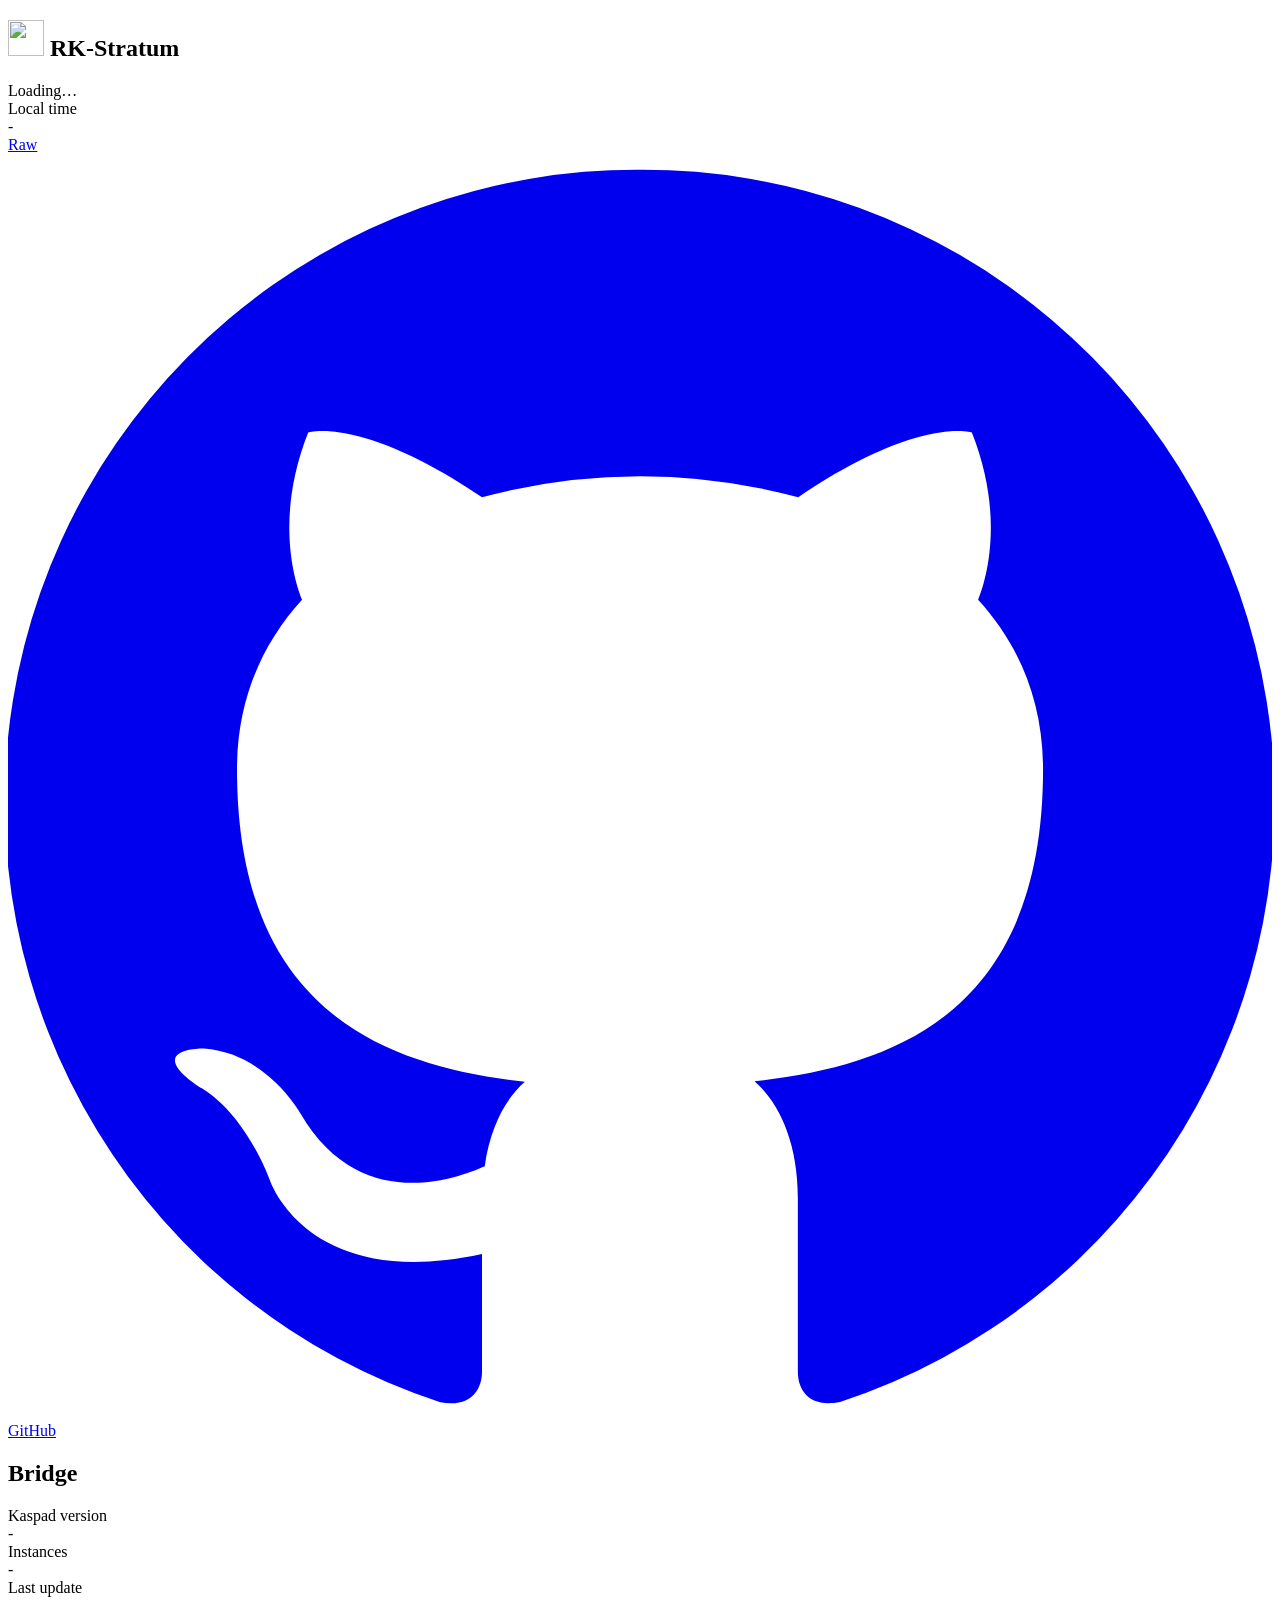
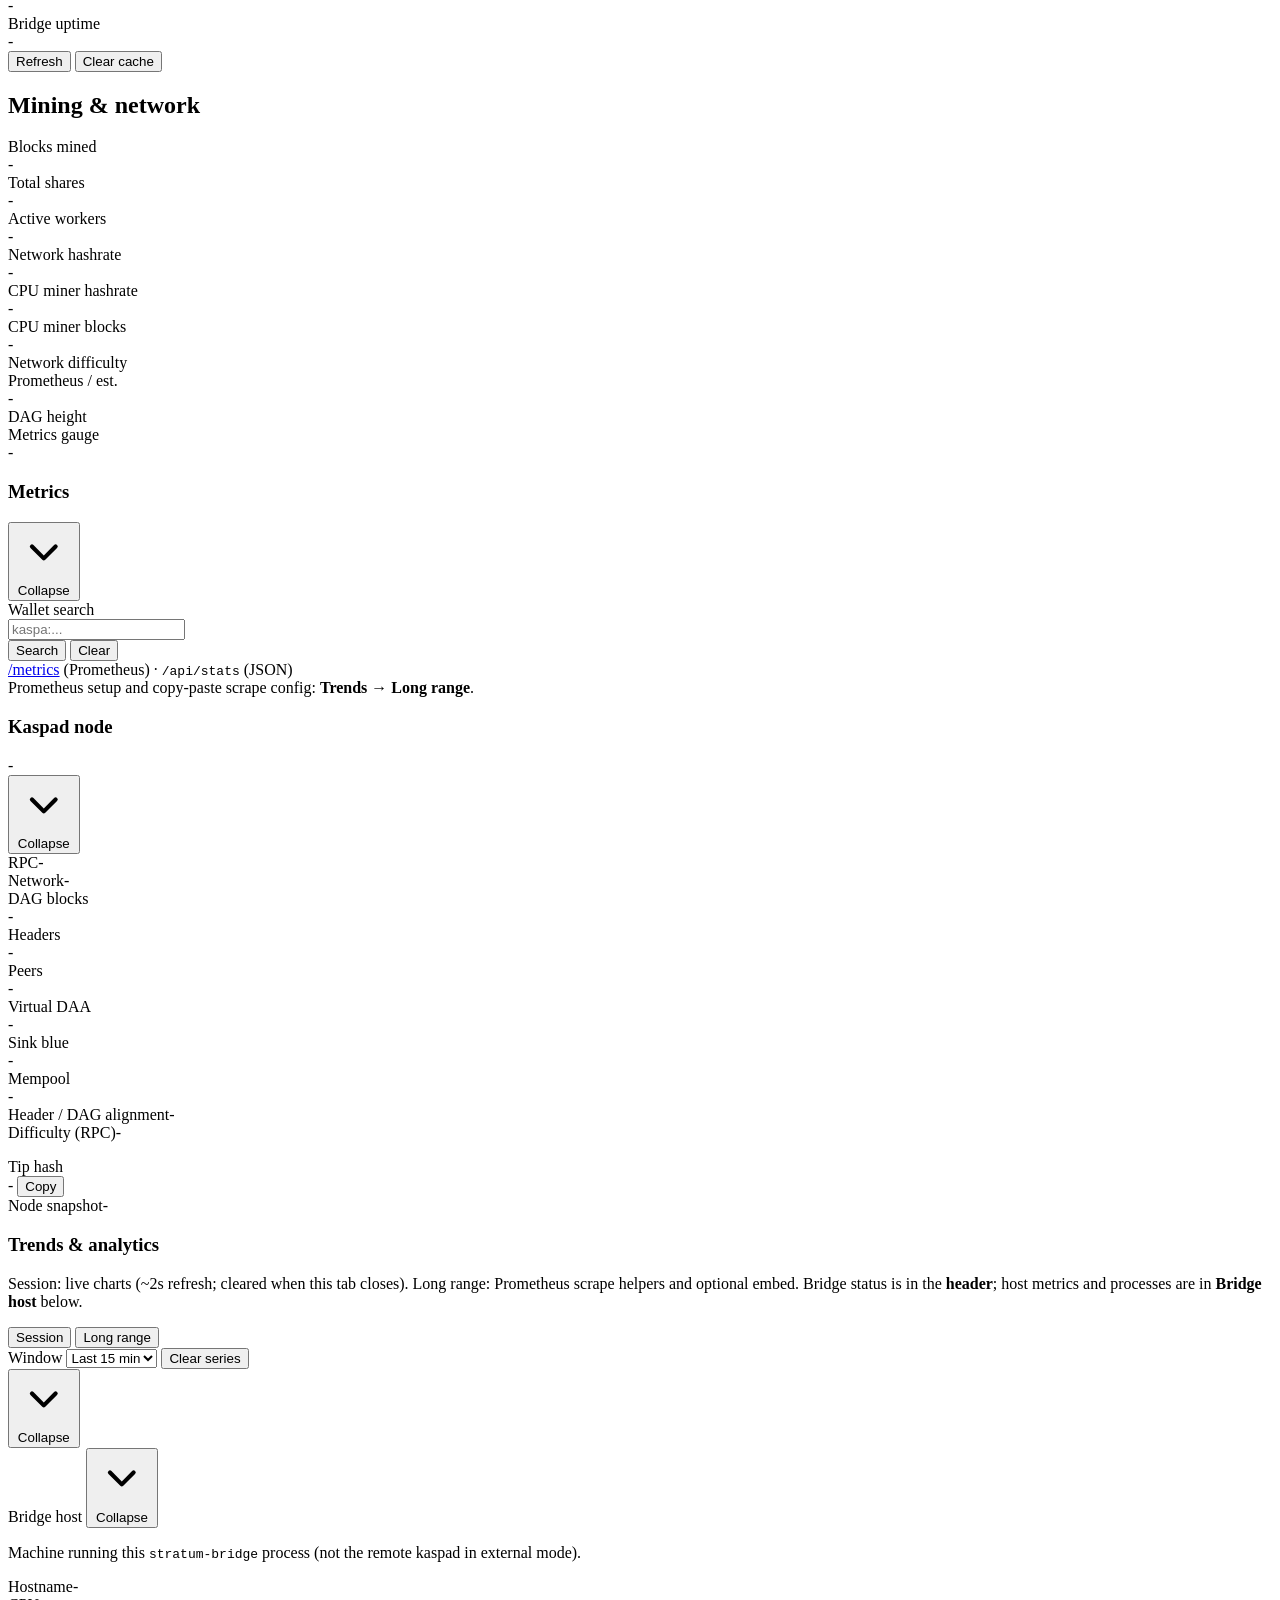
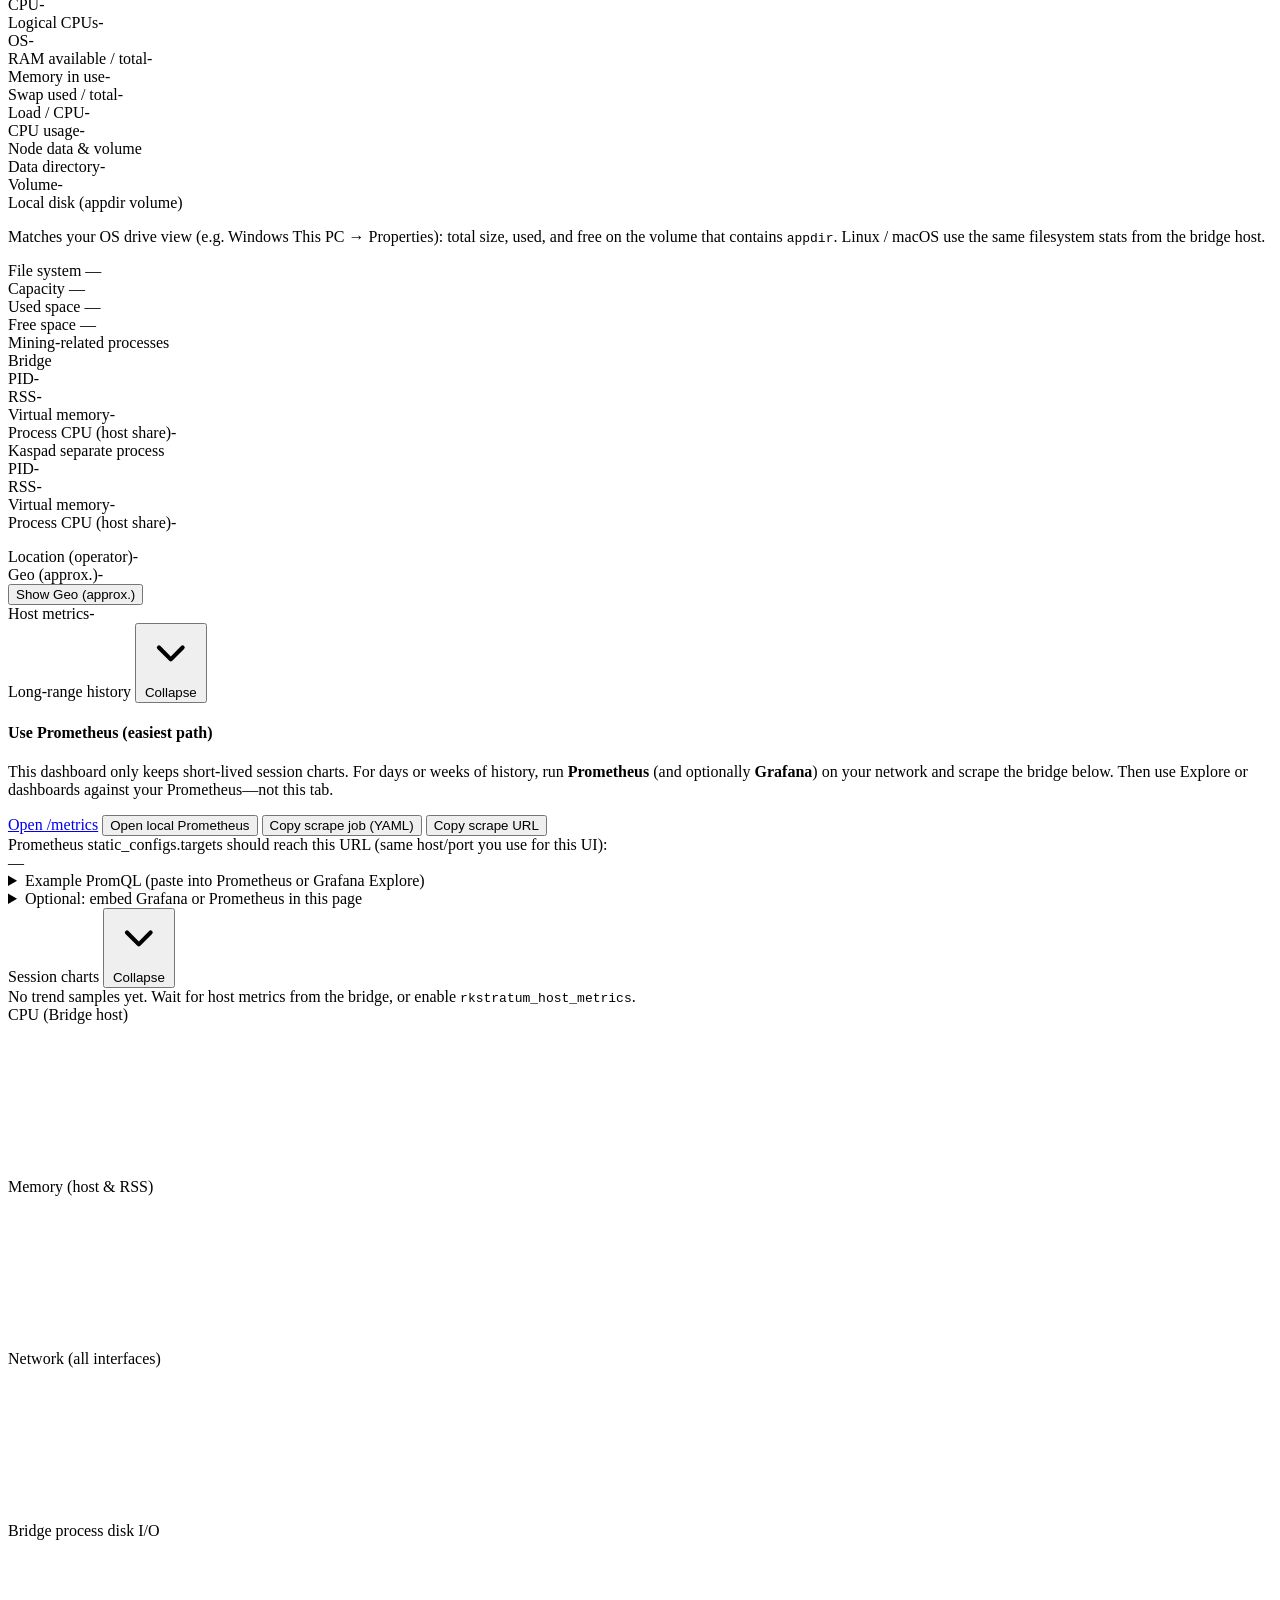
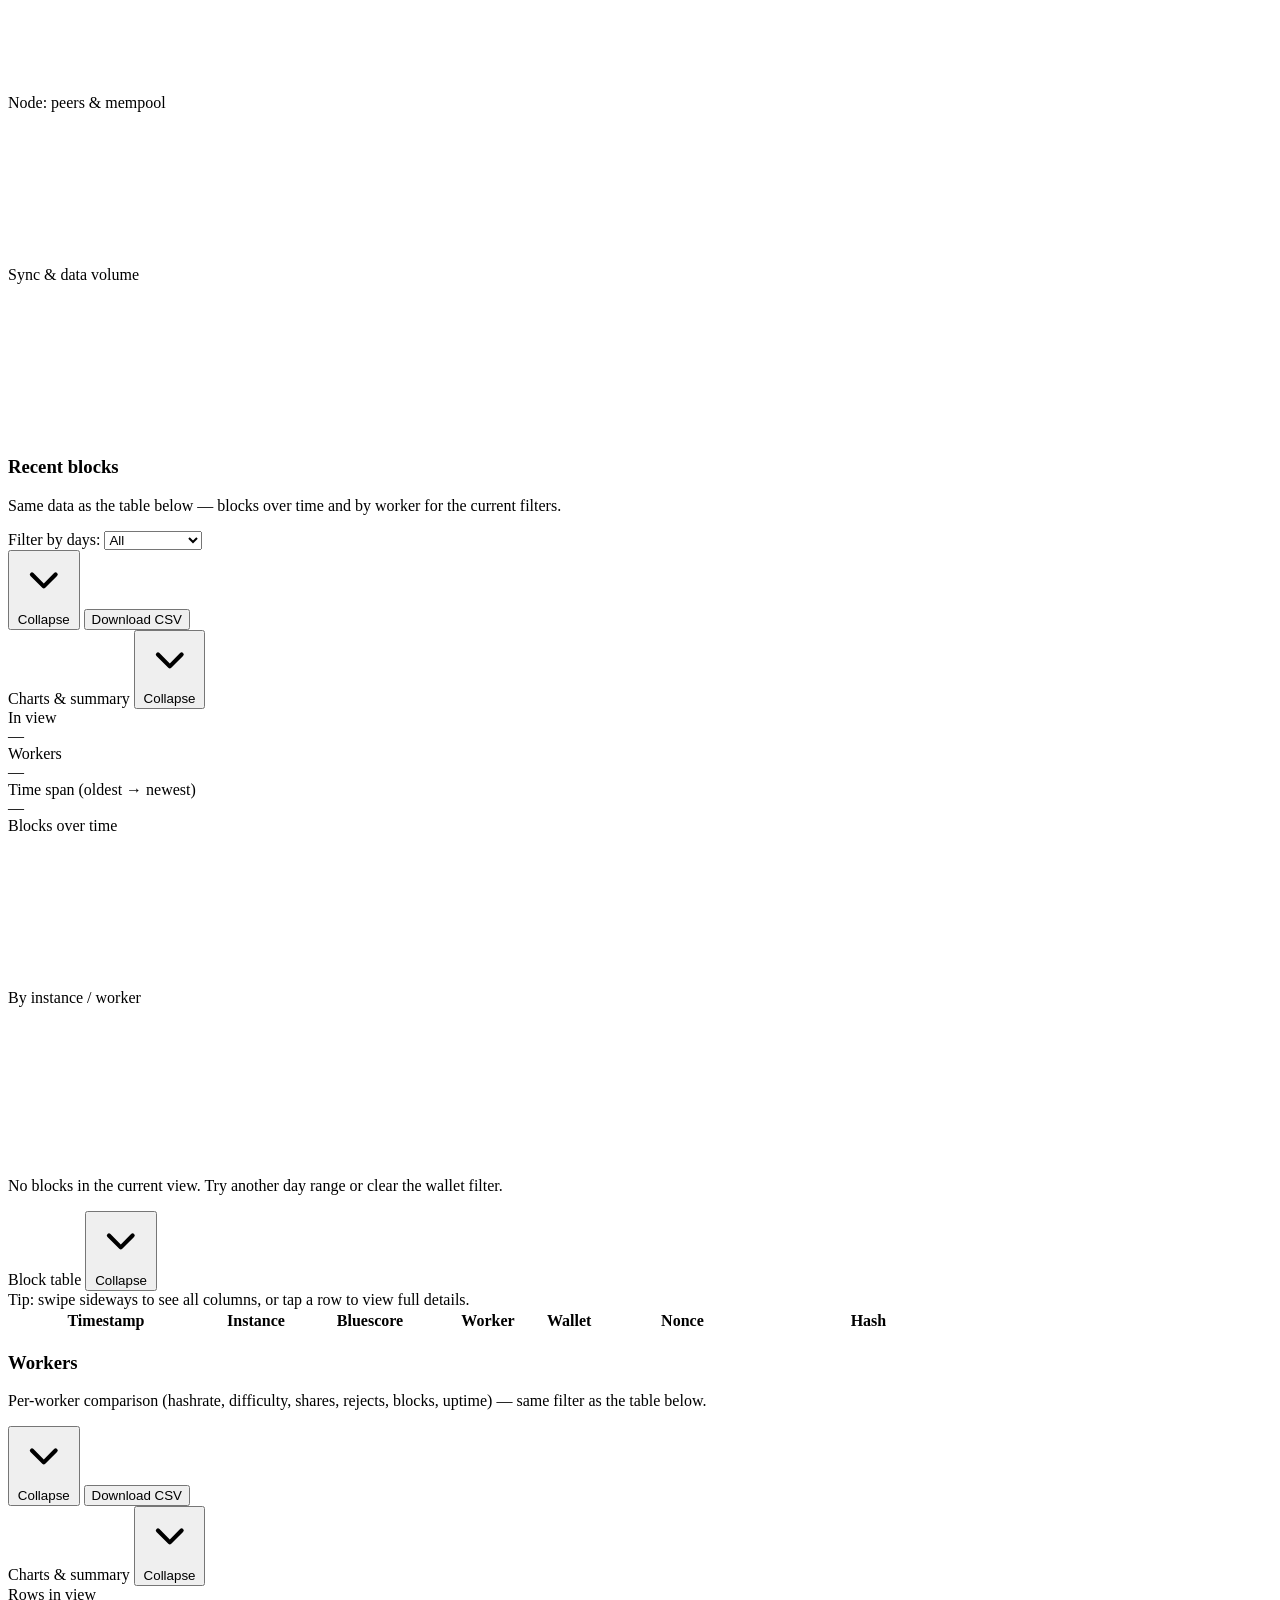
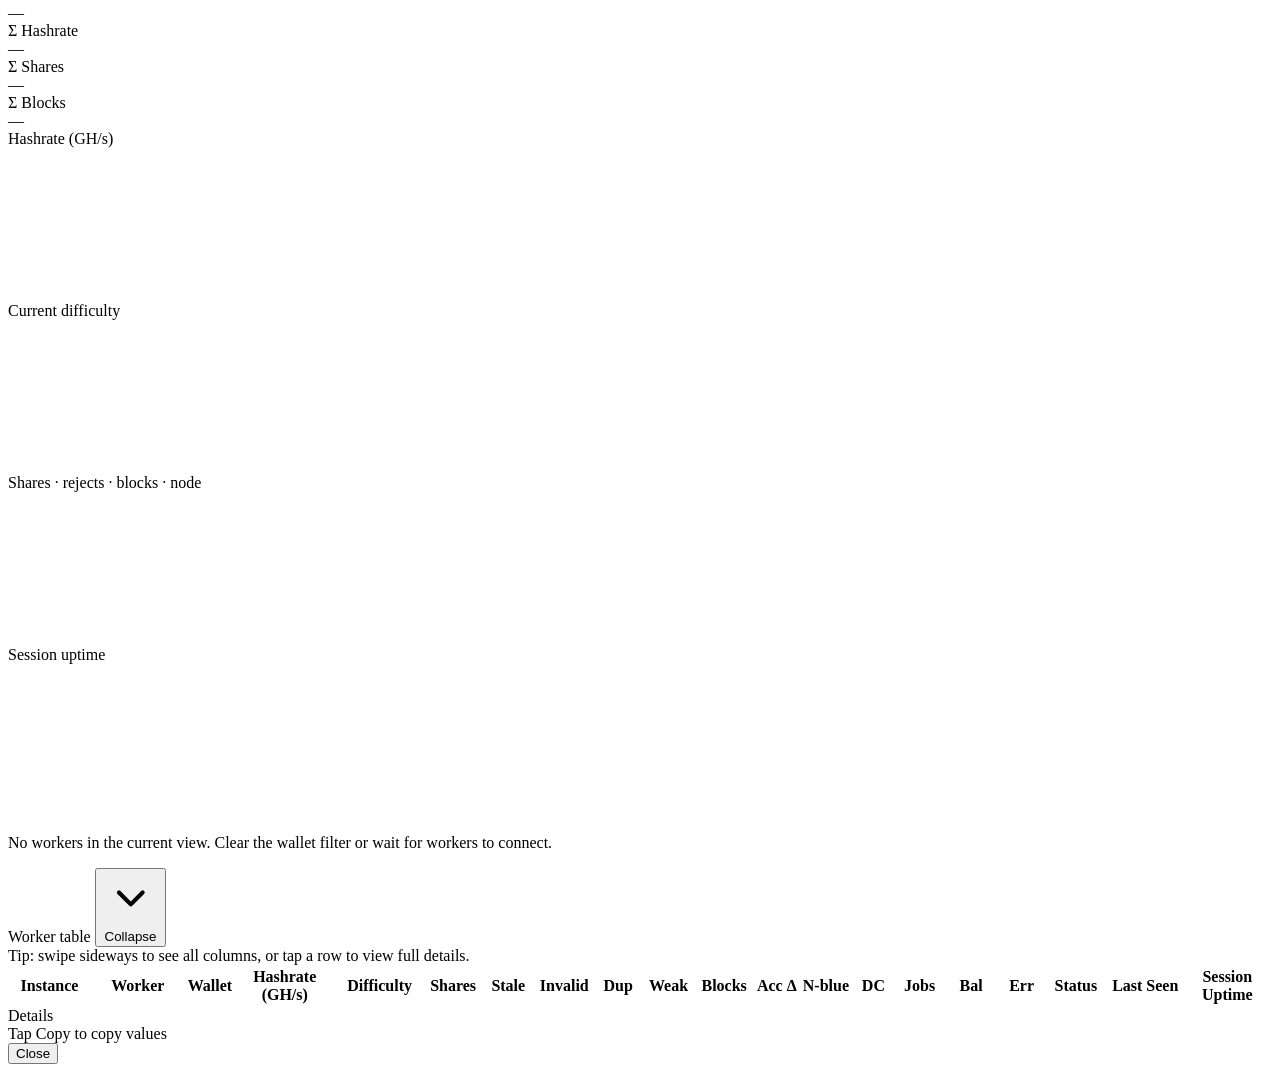
==== bridge/static/index.html @ 9a65adfe "bridge: UI dashboard and host metrics" ====
<!doctype html>
<html lang="en">
<head>
  <meta charset="utf-8" />
  <meta name="viewport" content="width=device-width, initial-scale=1" />
  <title>RK-Stratum</title>
  <script src="https://cdn.tailwindcss.com"></script>
  <link rel="preconnect" href="https://fonts.googleapis.com">
  <link rel="preconnect" href="https://fonts.gstatic.com" crossorigin>
  <link href="https://fonts.googleapis.com/css2?family=Inter:wght@400;500;600;700&display=swap" rel="stylesheet">
  <link rel="stylesheet" href="static/css/site.css">
</head>
<body>
  <nav class="rk-main-nav border-b border-card relative rounded-b-2xl shadow-lg shadow-black/25">
    <div class="container mx-auto px-4 sm:px-5 py-4 sm:py-5 max-w-[1680px]">
      <div class="rk-nav-top flex flex-col gap-4 lg:flex-row lg:items-center lg:justify-between">
        <div class="rk-nav-brand flex items-center gap-3 min-w-0">
          <span class="rk-nav-brand-mark" aria-hidden="true"></span>
          <h1 class="text-xl sm:text-2xl font-bold kaspa-primary flex items-center gap-3 tracking-tight min-w-0">
            <img src="static/assets/kaspa.svg" alt="" class="rk-logo h-8 w-auto sm:h-9 shrink-0" width="36" height="36" aria-hidden="true" />
            <span class="truncate rk-nav-brand-text">RK-Stratum</span>
          </h1>
        </div>
        <div class="rk-nav-top-meta flex flex-wrap items-center gap-2 sm:gap-3">
          <div class="rk-nav-status-pill flex items-center gap-2 sm:gap-2.5 px-3 py-2 rounded-xl border border-white/[0.08] bg-black/20">
            <div class="loader" id="status-loader"></div>
            <span id="status-text" class="status-dot status-dot--loading shrink-0" title="Loading"></span>
            <span id="statusLabel" class="text-xs sm:text-sm font-medium text-slate-300 tabular-nums">Loading…</span>
          </div>
          <div class="rk-nav-clock px-3 py-2 sm:px-4 sm:py-2.5 rounded-xl border border-[rgba(112,199,186,0.2)] bg-gradient-to-br from-slate-900/80 to-slate-950/90 shadow-inner">
            <div class="text-[10px] sm:text-[11px] font-medium uppercase tracking-wider text-[rgba(112,199,186,0.75)]">Local time</div>
            <div id="serverTime" class="text-white font-semibold tabular-nums text-[11px] sm:text-sm leading-snug mt-0.5">-</div>
          </div>
          <div class="flex items-center gap-2 w-full sm:w-auto sm:ml-auto lg:ml-0">
            <a class="rk-nav-cta rk-nav-cta--ghost" href="raw.html">Raw</a>
            <a class="rk-nav-cta rk-nav-cta--primary"
               href="https://github.com/kaspanet" target="_blank" rel="noopener noreferrer">
              <span aria-hidden="true">
                <svg viewBox="0 0 24 24" class="h-4 w-4 shrink-0" fill="currentColor"><path d="M12 .297a12 12 0 0 0-3.793 23.405c.6.111.793-.261.793-.58v-2.234c-3.338.726-4.033-1.416-4.033-1.416-.546-1.387-1.333-1.757-1.333-1.757-1.089-.745.083-.73.083-.73 1.205.084 1.84 1.237 1.84 1.237 1.07 1.835 2.809 1.305 3.495.998.108-.776.418-1.305.762-1.604-2.665-.3-5.466-1.334-5.466-5.932 0-1.31.468-2.381 1.235-3.221-.123-.303-.535-1.523.117-3.176 0 0 1.008-.322 3.301 1.23a11.52 11.52 0 0 1 6.003 0c2.29-1.552 3.297-1.23 3.297-1.23.654 1.653.242 2.873.119 3.176.77.84 1.233 1.911 1.233 3.221 0 4.61-2.807 5.628-5.479 5.922.43.372.823 1.102.823 2.222v3.293c0 .322.192.694.801.576A12 12 0 0 0 12 .297z"/></svg>
              </span>
              GitHub
            </a>
          </div>
        </div>
      </div>

      <section class="rk-nav-section mt-5" aria-labelledby="rk-nav-bridge-heading">
        <h2 id="rk-nav-bridge-heading" class="rk-nav-section__label">Bridge</h2>
        <div class="mt-2 flex flex-col gap-3 lg:flex-row lg:items-stretch lg:justify-between lg:gap-4">
        <div class="rk-header-bridge-grid flex-1 min-w-0" aria-label="Bridge status">
          <div class="bg-surface-2 px-3 py-2.5 border border-card min-w-0 rk-stat-card">
            <div class="rk-stat-card-head">
              <div class="text-gray-400 text-[11px] uppercase tracking-wide">Kaspad version</div>
            </div>
            <div id="kaspadVersion" class="text-base font-semibold tabular-nums leading-tight truncate kaspa-primary">-</div>
          </div>
          <div class="bg-surface-2 px-3 py-2.5 border border-card min-w-0 rk-stat-card rk-stat-card--accent">
            <div class="rk-stat-card-head">
              <div class="text-gray-400 text-[11px] uppercase tracking-wide">Instances</div>
            </div>
            <div id="instances" class="text-base font-semibold tabular-nums leading-tight truncate">-</div>
          </div>
          <div class="bg-surface-2 px-3 py-2.5 border border-card min-w-0 rk-stat-card">
            <div class="rk-stat-card-head">
              <div class="text-gray-400 text-[11px] uppercase tracking-wide">Last update</div>
            </div>
            <div id="lastUpdated" class="text-sm font-semibold leading-tight text-gray-100 line-clamp-2 sm:line-clamp-1 sm:truncate">-</div>
          </div>
          <div class="bg-surface-2 px-3 py-2.5 border border-card min-w-0 rk-stat-card rk-stat-card--accent">
            <div class="rk-stat-card-head">
              <div class="text-gray-400 text-[11px] uppercase tracking-wide">Bridge uptime</div>
            </div>
            <div id="bridgeUptime" class="text-base font-semibold tabular-nums leading-tight truncate">-</div>
          </div>
        </div>
        <div class="rk-header-actions flex flex-wrap items-stretch gap-2 shrink-0 lg:flex-col lg:justify-center lg:min-w-[10rem]">
          <button type="button" id="refreshBtn" class="rk-btn-header rk-btn-header--primary w-full sm:w-auto lg:w-full">Refresh</button>
          <button type="button" id="clearCacheBtn" class="rk-btn-header rk-btn-header--ghost w-full sm:w-auto lg:w-full">Clear cache</button>
        </div>
        </div>
      </section>

      <section class="rk-nav-section mt-6" aria-labelledby="rk-nav-mining-heading">
        <h2 id="rk-nav-mining-heading" class="rk-nav-section__label">Mining &amp; network</h2>
        <div class="rk-stats-grid mt-2">
      <div class="bg-surface-2 px-3 py-2.5 border border-card min-w-0 rk-stat-card">
        <div class="rk-stat-card-head">
          <div class="text-gray-400 text-[11px] uppercase tracking-wide">Blocks mined</div>
        </div>
        <div id="totalBlocks" class="text-base font-semibold tabular-nums leading-tight truncate kaspa-primary">-</div>
        <div id="blockTotalsSub" class="text-[10px] text-gray-500 tabular-nums leading-tight mt-0.5 truncate" title="Prometheus totals (same instance filter as /metrics)"></div>
      </div>
      <div class="bg-surface-2 px-3 py-2.5 border border-card min-w-0 rk-stat-card rk-stat-card--accent">
        <div class="rk-stat-card-head">
          <div class="text-gray-400 text-[11px] uppercase tracking-wide">Total shares</div>
        </div>
        <div id="totalShares" class="text-base font-semibold tabular-nums leading-tight truncate">-</div>
      </div>
      <div class="bg-surface-2 px-3 py-2.5 border border-card min-w-0 rk-stat-card rk-stat-card--accent">
        <div class="rk-stat-card-head">
          <div class="text-gray-400 text-[11px] uppercase tracking-wide">Active workers</div>
        </div>
        <div class="flex items-baseline gap-2 min-w-0">
          <div id="activeWorkers" class="text-base font-semibold tabular-nums leading-tight truncate">-</div>
          <div id="totalWorkerHashrate" class="text-xs text-gray-400 tabular-nums truncate"></div>
        </div>
      </div>
      <div class="bg-surface-2 px-3 py-2.5 border border-card min-w-0 rk-stat-card">
        <div class="rk-stat-card-head">
          <div class="text-gray-400 text-[11px] uppercase tracking-wide">Network hashrate</div>
        </div>
        <div id="networkHashrate" class="text-base font-semibold tabular-nums leading-tight truncate">-</div>
      </div>
      <div class="bg-surface-2 px-3 py-2.5 border border-card min-w-0 rk-stat-card">
        <div class="rk-stat-card-head">
          <div class="text-gray-400 text-[11px] uppercase tracking-wide leading-snug">CPU miner hashrate</div>
        </div>
        <div id="internalCpuHashrate" class="text-base font-semibold tabular-nums leading-tight truncate">-</div>
      </div>
      <div class="bg-surface-2 px-3 py-2.5 border border-card min-w-0 rk-stat-card">
        <div class="rk-stat-card-head">
          <div class="text-gray-400 text-[11px] uppercase tracking-wide leading-snug">CPU miner blocks</div>
        </div>
        <div id="internalCpuBlocks" class="text-base font-semibold tabular-nums leading-tight truncate">-</div>
      </div>
      <div class="bg-surface-2 px-3 py-2.5 border border-card min-w-0 rk-stat-card">
        <div class="rk-stat-card-head">
          <div class="text-gray-400 text-[11px] uppercase tracking-wide leading-snug">Network difficulty</div>
          <div class="text-[10px] text-gray-500 leading-tight">Prometheus / est.</div>
        </div>
        <div id="networkDifficulty" class="text-sm font-semibold tabular-nums leading-tight truncate">-</div>
      </div>
      <div class="bg-surface-2 px-3 py-2.5 border border-card min-w-0 rk-stat-card">
        <div class="rk-stat-card-head">
          <div class="text-gray-400 text-[11px] uppercase tracking-wide">DAG height</div>
          <div class="text-[10px] text-gray-500 leading-tight">Metrics gauge</div>
        </div>
        <div id="networkBlockCount" class="text-base font-semibold tabular-nums leading-tight truncate">-</div>
      </div>
        </div>
      </section>
    </div>
  </nav>

  <div class="container mx-auto px-4 py-8 max-w-[1680px]">
    <div class="grid grid-cols-1 xl:grid-cols-12 gap-6 xl:gap-6 items-start mb-8">
      <!-- Left rail: wallet / endpoints (bridge status is in the main header) -->
      <div class="xl:col-span-3 space-y-6 xl:pr-2 xl:border-r border-transparent xl:border-card/50">
        <div class="bg-surface-1 rounded-xl p-5 sm:p-6 border border-card rk-panel-elevated">
        <div class="flex items-center justify-between gap-4 mb-4">
          <h3 class="text-lg font-semibold kaspa-primary rk-panel-title">Metrics</h3>
          <button type="button" class="bg-surface-2 border border-card px-3 py-1.5 rounded-lg text-xs font-medium text-white hover:border-kaspa-primary flex items-center gap-2" data-collapsible-toggle="metrics" aria-expanded="true">
            <svg class="h-4 w-4 transition-transform" data-collapsible-icon="metrics" viewBox="0 0 20 20" fill="currentColor"><path fill-rule="evenodd" d="M5.23 7.21a.75.75 0 0 1 1.06.02L10 10.94l3.71-3.71a.75.75 0 1 1 1.06 1.06l-4.24 4.24a.75.75 0 0 1-1.06 0L5.21 8.29a.75.75 0 0 1 .02-1.08z" clip-rule="evenodd"/></svg>
            <span data-collapsible-label="metrics">Collapse</span>
          </button>
        </div>

        <div class="pt-2">
          <label class="text-gray-400 text-sm">Wallet search</label>
          <div class="mt-1 flex flex-col gap-2 sm:flex-row sm:items-center sm:flex-wrap">
            <input id="walletSearchInput" type="text" placeholder="kaspa:..." autocomplete="off"
              class="w-full min-w-0 px-4 py-2 bg-surface-2 border border-card rounded-lg text-white placeholder-gray-400 focus:outline-none focus:border-kaspa-primary" />
            <div class="flex gap-2 shrink-0">
            <button id="walletSearchBtn" type="button" class="bg-kaspa-primary hover-bg-kaspa-primary px-4 py-2 rounded-lg text-sm font-medium text-white">Search</button>
            <button id="walletClearBtn" type="button" class="bg-surface-2 border border-card px-4 py-2 rounded-lg text-sm font-medium text-white hover:border-kaspa-primary">Clear</button>
            </div>
          </div>
          <input id="walletFilter" type="hidden" />
          <div id="walletSummary" class="mt-3 hidden bg-surface-2 border border-card rounded-lg px-4 py-3"></div>
        </div>

        <div class="text-sm text-gray-400 space-y-1.5" data-collapsible-body="metrics">
          <div><a class="kaspa-primary hover:underline" href="metrics" target="_blank" rel="noopener noreferrer">/metrics</a> (Prometheus) · <code class="text-gray-300">/api/stats</code> (JSON)</div>
          <div class="text-xs text-gray-500">Prometheus setup and copy-paste scrape config: <strong class="text-gray-400 font-medium">Trends</strong> → <strong class="text-gray-400 font-medium">Long range</strong>.</div>
        </div>
      </div>
      </div>

      <!-- Center: kaspad node (full width of former blocks column merged in) -->
      <div class="xl:col-span-9 space-y-6 xl:px-1">
        <div class="bg-surface-1 rounded-xl p-5 sm:p-6 border border-card rk-panel-elevated h-full min-h-0">
          <div class="flex flex-wrap items-start justify-between gap-3 mb-4">
            <div class="flex flex-wrap items-center gap-2 sm:gap-3 min-w-0">
              <h3 class="text-lg font-semibold kaspa-primary rk-panel-title">Kaspad node</h3>
              <span id="nodeSyncPill" class="rk-pill rk-pill--unknown shrink-0"><span id="nodeSync">-</span></span>
            </div>
            <button type="button" class="bg-surface-2 border border-card px-3 py-1.5 rounded-lg text-xs font-medium text-white hover:border-kaspa-primary flex items-center gap-2 shrink-0" data-collapsible-toggle="node" aria-expanded="true">
              <svg class="h-4 w-4 transition-transform" data-collapsible-icon="node" viewBox="0 0 20 20" fill="currentColor"><path fill-rule="evenodd" d="M5.23 7.21a.75.75 0 0 1 1.06.02L10 10.94l3.71-3.71a.75.75 0 1 1 1.06 1.06l-4.24 4.24a.75.75 0 0 1-1.06 0L5.21 8.29a.75.75 0 0 1 .02-1.08z" clip-rule="evenodd"/></svg>
              <span data-collapsible-label="node">Collapse</span>
            </button>
          </div>
          <div id="nodePanelError" class="hidden mb-3 text-sm text-amber-400 border border-amber-500/40 rounded-lg px-3 py-2"></div>
          <div data-collapsible-body="node">
            <div class="space-y-3 text-sm">
              <div class="flex justify-between gap-2 items-center py-1.5 border-b border-card/50"><span class="text-gray-400 shrink-0 text-xs uppercase tracking-wide">RPC</span><span id="nodeConnection" class="text-right min-w-0 font-medium">-</span></div>
              <div class="flex justify-between gap-2 items-center py-1.5 border-b border-card/50"><span class="text-gray-400 shrink-0 text-xs uppercase tracking-wide">Network</span><span id="nodeNetwork" class="text-right min-w-0 break-all font-medium">-</span></div>
              <div class="grid grid-cols-2 gap-2">
                <div class="rk-node-tile"><div class="rk-node-tile__label">DAG blocks</div><div id="nodeDagBlocks" class="rk-node-tile__value">-</div></div>
                <div class="rk-node-tile"><div class="rk-node-tile__label">Headers</div><div id="nodeHeaders" class="rk-node-tile__value">-</div></div>
                <div class="rk-node-tile"><div class="rk-node-tile__label">Peers</div><div id="nodePeers" class="rk-node-tile__value">-</div></div>
                <div class="rk-node-tile"><div class="rk-node-tile__label">Virtual DAA</div><div id="nodeDaa" class="rk-node-tile__value">-</div></div>
                <div class="rk-node-tile"><div class="rk-node-tile__label">Sink blue</div><div id="nodeSinkBlue" class="rk-node-tile__value">-</div></div>
                <div
                  class="rk-node-tile cursor-help"
                  title="From kaspad (GetInfo): number of transactions currently in this node’s mempool. It moves up and down with network and wallet traffic. Mining blocks through the bridge does not bulk-fill the mempool."
                >
                  <div class="rk-node-tile__label">Mempool</div>
                  <div id="nodeMempool" class="rk-node-tile__value">-</div>
                </div>
              </div>
              <div class="space-y-1 pt-1">
                <div class="flex justify-between text-[11px] text-gray-500"><span>Header / DAG alignment</span><span id="nodeSyncHealthPct">-</span></div>
                <div class="rk-progress-track" aria-hidden="true"><div id="nodeSyncHealthBar" class="rk-progress-fill rk-progress-fill--sync" style="width:0%"></div></div>
              </div>
              <div class="flex justify-between gap-2 items-baseline pt-1"><span class="text-gray-400 shrink-0 text-xs uppercase tracking-wide">Difficulty (RPC)</span><span id="nodeDifficultyRpc" class="text-right tabular-nums font-semibold kaspa-primary">-</span></div>
              <p id="nodeDifficultyHint" class="text-xs text-gray-500 leading-relaxed hidden -mt-0.5 max-w-prose"></p>
              <div class="space-y-1.5 pt-1 border-t border-card/40">
                <div class="text-gray-400 text-xs uppercase tracking-wide">Tip hash</div>
                <div class="flex flex-col gap-2 sm:flex-row sm:items-start sm:gap-3 min-w-0">
                  <span id="nodeTip" class="font-mono text-xs text-gray-200 min-w-0 w-full break-all [overflow-wrap:anywhere] leading-relaxed">-</span>
                  <button type="button" id="nodeTipCopy" class="hidden bg-surface-2 border border-card px-2 py-0.5 rounded text-xs hover:border-kaspa-primary shrink-0 self-start sm:mt-0.5" title="Copy tip hash">Copy</button>
                </div>
              </div>
              <div class="flex justify-between gap-2 text-xs"><span class="text-gray-500">Node snapshot</span><span id="nodePollAge" class="text-right text-gray-500">-</span></div>
            </div>
          </div>
        </div>
      </div>
    </div>

    <div class="bg-surface-2 rounded-xl p-4 sm:p-6 border border-card mb-8 xl:col-span-12 rk-panel-chart rk-trends-panel">
      <div class="flex flex-col lg:flex-row lg:items-start lg:justify-between gap-4 mb-4">
        <div>
          <h3 class="text-lg font-semibold kaspa-primary rk-panel-title">Trends &amp; analytics</h3>
          <p id="trendsIntroText" class="text-xs text-gray-500 mt-1 max-w-3xl leading-relaxed">
            Session: live charts (~2s refresh; cleared when this tab closes). Long range: Prometheus scrape helpers and optional embed. Bridge status is in the <strong class="text-gray-400 font-medium">header</strong>; host metrics and processes are in <strong class="text-gray-400 font-medium">Bridge host</strong> below.
          </p>
        </div>
        <div class="flex flex-wrap items-center gap-2 shrink-0">
          <div class="flex rounded-lg border border-card overflow-hidden bg-surface-1 p-0.5" role="group" aria-label="Trends data source">
            <button type="button" id="trendsViewSessionBtn" class="rk-trends-view-btn rk-trends-view-btn--active px-2.5 py-1.5 text-xs font-medium rounded-md" aria-pressed="true">Session</button>
            <button type="button" id="trendsViewLongRangeBtn" class="rk-trends-view-btn px-2.5 py-1.5 text-xs font-medium rounded-md" aria-pressed="false">Long range</button>
          </div>
          <div id="trendsSessionControls" class="flex flex-wrap items-center gap-2">
            <label class="text-xs text-gray-400 whitespace-nowrap" for="trendsWindowSelect">Window</label>
            <select id="trendsWindowSelect" class="bg-surface-1 border border-card px-2 py-1.5 rounded-lg text-xs text-white hover:border-kaspa-primary focus:outline-none focus:border-kaspa-primary">
              <option value="300000">Last 5 min</option>
              <option value="900000" selected>Last 15 min</option>
              <option value="1800000">Last 30 min</option>
              <option value="3600000">Last 1 h</option>
            </select>
            <button type="button" id="trendsClearBtn" class="bg-surface-1 border border-card px-3 py-1.5 rounded-lg text-xs font-medium text-white hover:border-kaspa-primary">Clear series</button>
          </div>
          <button type="button" class="bg-surface-1 border border-card px-3 py-1.5 rounded-lg text-xs font-medium text-white hover:border-kaspa-primary flex items-center gap-2" data-collapsible-toggle="trendsCharts" aria-expanded="true">
            <svg class="h-4 w-4 transition-transform" data-collapsible-icon="trendsCharts" viewBox="0 0 20 20" fill="currentColor"><path fill-rule="evenodd" d="M5.23 7.21a.75.75 0 0 1 1.06.02L10 10.94l3.71-3.71a.75.75 0 1 1 1.06 1.06l-4.24 4.24a.75.75 0 0 1-1.06 0L5.21 8.29a.75.75 0 0 1 .02-1.08z" clip-rule="evenodd"/></svg>
            <span data-collapsible-label="trendsCharts">Collapse</span>
          </button>
        </div>
      </div>

      <div class="rk-subcollapsible mb-4 sm:mb-5">
        <div class="flex items-center justify-between gap-2 mb-2 sm:mb-3">
          <span class="text-xs font-semibold uppercase tracking-wide text-gray-500">Bridge host</span>
          <button type="button" class="rk-subcollapsible-toggle bg-surface-1 border border-card px-2 py-1 rounded-lg text-xs font-medium text-white hover:border-kaspa-primary flex items-center gap-1.5 shrink-0" data-collapsible-toggle="trendsHost" aria-expanded="true" title="Collapse or expand bridge host details">
            <svg class="h-3.5 w-3.5 transition-transform" data-collapsible-icon="trendsHost" viewBox="0 0 20 20" fill="currentColor"><path fill-rule="evenodd" d="M5.23 7.21a.75.75 0 0 1 1.06.02L10 10.94l3.71-3.71a.75.75 0 1 1 1.06 1.06l-4.24 4.24a.75.75 0 0 1-1.06 0L5.21 8.29a.75.75 0 0 1 .02-1.08z" clip-rule="evenodd"/></svg>
            <span data-collapsible-label="trendsHost" class="hidden sm:inline">Collapse</span>
          </button>
        </div>
        <div data-collapsible-body="trendsHost">
      <div id="hostMetricsBanner" class="hidden text-xs text-gray-400 border border-card rounded-lg px-3 py-2 bg-surface-2/80 mb-4"></div>

      <div id="hostSection" class="hidden rk-trends-host-header mb-0">
        <div class="rk-trends-host-header__intro">
          <p class="text-xs text-gray-500 max-w-3xl leading-relaxed">Machine running this <code class="text-gray-300">stratum-bridge</code> process (not the remote kaspad in external mode).</p>
        </div>
        <div class="rk-trends-host-header__grid">
          <div class="rk-trends-host-header__col space-y-2 text-sm">
            <div class="flex justify-between gap-2"><span class="text-gray-400 shrink-0">Hostname</span><span id="hostHostname" class="text-right min-w-0 break-words font-medium text-gray-100">-</span></div>
            <div class="flex justify-between gap-2"><span class="text-gray-400 shrink-0">CPU</span><span id="hostCpu" class="text-right min-w-0 break-words text-gray-200">-</span></div>
            <div class="flex justify-between gap-2"><span class="text-gray-400 shrink-0">Logical CPUs</span><span id="hostThreads" class="text-right tabular-nums text-gray-200">-</span></div>
            <div class="hidden flex justify-between gap-2" id="hostOsRow"><span class="text-gray-400 shrink-0">OS</span><span id="hostOs" class="text-right min-w-0 break-words text-gray-200 text-xs">-</span></div>
            <div class="flex justify-between gap-2"><span class="text-gray-400 shrink-0">RAM available / total</span><span id="hostRam" class="text-right tabular-nums text-gray-200">-</span></div>
            <div class="mt-1 space-y-1">
              <div class="flex justify-between text-[11px] text-gray-500"><span>Memory in use</span><span id="hostRamPct" class="tabular-nums">-</span></div>
              <div class="rk-progress-track" aria-hidden="true"><div id="hostRamBar" class="rk-progress-fill" style="width:0%"></div></div>
            </div>
            <div class="flex justify-between gap-2"><span class="text-gray-400 shrink-0">Swap used / total</span><span id="hostSwap" class="text-right tabular-nums text-gray-200">-</span></div>
            <div class="flex justify-between gap-2 pt-0.5"><span class="text-gray-400 shrink-0">Load / CPU</span><span id="hostLoad" class="text-right tabular-nums text-gray-200">-</span></div>
            <div class="mt-1 space-y-1">
              <div class="flex justify-between text-[11px] text-gray-500"><span>CPU usage</span><span id="hostCpuPct" class="tabular-nums">-</span></div>
              <div class="rk-progress-track" aria-hidden="true"><div id="hostCpuBar" class="rk-progress-fill rk-progress-fill--cpu" style="width:0%"></div></div>
            </div>
            <div class="hidden pt-1 border-t border-card/30 space-y-2" id="hostNodeStorageBlock">
              <div class="text-[11px] text-gray-500 uppercase tracking-wide">Node data &amp; volume</div>
              <div class="hidden flex justify-between gap-2" id="hostNodeDataRow"><span class="text-gray-400 shrink-0">Data directory</span><span id="hostNodeData" class="text-right min-w-0 break-all text-xs text-gray-200 font-mono" title="">-</span></div>
              <div class="hidden flex justify-between gap-2" id="hostVolumeRow"><span class="text-gray-400 shrink-0">Volume</span><span id="hostVolume" class="text-right min-w-0 break-words text-xs text-gray-200">-</span></div>
              <div class="hidden mt-2 space-y-2 border border-card/50 rounded-lg px-2.5 py-2 bg-surface-2/50" id="hostVolumeSpaceBlock">
                <div>
                  <div class="text-[11px] text-gray-500 uppercase tracking-wide">Local disk (appdir volume)</div>
                  <p class="text-[10px] text-gray-600 leading-snug mt-0.5">Matches your OS drive view (e.g. Windows <span class="text-gray-500">This PC → Properties</span>): total size, used, and free on the volume that contains <code class="text-gray-500 font-mono text-[10px]">appdir</code>. Linux / macOS use the same filesystem stats from the bridge host.</p>
                </div>
                <div class="hidden flex justify-between gap-2 text-xs" id="hostVolumeFsRow">
                  <span class="text-gray-400 shrink-0">File system</span>
                  <span id="hostVolumeFs" class="text-right min-w-0 break-words text-gray-200">—</span>
                </div>
                <div class="flex justify-between gap-2 text-xs">
                  <span class="text-gray-400 shrink-0">Capacity</span>
                  <span id="hostVolumeCapacity" class="text-right tabular-nums text-gray-200 min-w-0">—</span>
                </div>
                <div class="flex justify-between gap-2 text-xs">
                  <span class="text-gray-400 shrink-0">Used space</span>
                  <span id="hostVolumeUsed" class="text-right tabular-nums text-gray-200 min-w-0">—</span>
                </div>
                <div class="flex justify-between gap-2 text-xs">
                  <span class="text-gray-400 shrink-0">Free space</span>
                  <span id="hostVolumeFree" class="text-right tabular-nums text-gray-200 min-w-0">—</span>
                </div>
                <div id="hostVolumeSpaceTrack" class="rk-progress-track" role="progressbar" aria-valuemin="0" aria-valuemax="100" aria-valuenow="0" aria-label="Used space on the appdir volume">
                  <div id="hostVolumeSpaceBar" class="rk-progress-fill rk-progress-fill--volume" style="width:0%"></div>
                </div>
              </div>
            </div>
          </div>
          <div class="rk-trends-host-header__col space-y-2 text-sm pt-2 lg:pt-0 border-t lg:border-t-0 border-card/40 lg:border-l lg:pl-6">
            <div class="text-[11px] text-gray-500 uppercase tracking-wide">Mining-related processes</div>
            <div id="hostProcessMetricsWrap" class="space-y-2">
              <div id="hostBridgeProcBlock" class="space-y-2 pt-0.5">
                <div class="flex justify-between gap-2 text-sm items-baseline">
                  <span id="hostBridgeProcLabel" class="text-gray-400 shrink-0">Bridge</span>
                  <span id="hostBridgeProcTag" class="text-right text-xs text-gray-500 min-w-0"></span>
                </div>
                <div class="flex justify-between gap-2"><span class="text-gray-400 shrink-0">PID</span><span id="hostBridgeProcPid" class="text-right tabular-nums text-gray-200">-</span></div>
                <div class="flex justify-between gap-2"><span class="text-gray-400 shrink-0">RSS</span><span id="hostBridgeProcRss" class="text-right tabular-nums text-gray-200">-</span></div>
                <div class="flex justify-between gap-2"><span class="text-gray-400 shrink-0">Virtual memory</span><span id="hostBridgeProcVirt" class="text-right tabular-nums text-gray-200">-</span></div>
                <div class="mt-1 space-y-1">
                  <div class="flex justify-between text-[11px] text-gray-500"><span>Process CPU (host share)</span><span id="hostBridgeProcCpuPct" class="tabular-nums">-</span></div>
                  <div class="rk-progress-track" aria-hidden="true"><div id="hostBridgeProcCpuBar" class="rk-progress-fill rk-progress-fill--cpu" style="width:0%"></div></div>
                </div>
              </div>
              <div id="hostKaspadProcRow" class="hidden space-y-2 pt-2 border-t border-card/30">
                <div class="flex justify-between gap-2 text-sm items-baseline">
                  <span class="text-gray-400 shrink-0">Kaspad</span>
                  <span class="text-right text-xs text-gray-500 shrink-0">separate process</span>
                </div>
                <div class="flex justify-between gap-2"><span class="text-gray-400 shrink-0">PID</span><span id="hostKaspadProcPid" class="text-right tabular-nums text-gray-200">-</span></div>
                <div class="flex justify-between gap-2"><span class="text-gray-400 shrink-0">RSS</span><span id="hostKaspadProcRss" class="text-right tabular-nums text-gray-200">-</span></div>
                <div class="flex justify-between gap-2"><span class="text-gray-400 shrink-0">Virtual memory</span><span id="hostKaspadProcVirt" class="text-right tabular-nums text-gray-200">-</span></div>
                <div class="mt-1 space-y-1">
                  <div class="flex justify-between text-[11px] text-gray-500"><span>Process CPU (host share)</span><span id="hostKaspadProcCpuPct" class="tabular-nums">-</span></div>
                  <div class="rk-progress-track" aria-hidden="true"><div id="hostKaspadProcCpuBar" class="rk-progress-fill rk-progress-fill--cpu" style="width:0%"></div></div>
                </div>
              </div>
              <p id="hostProcessProcHint" class="text-[11px] text-gray-500 leading-snug hidden"></p>
            </div>
          </div>
          <div class="rk-trends-host-header__col space-y-2 text-sm pt-2 lg:pt-0 border-t lg:border-t-0 border-card/40 lg:border-l lg:pl-6">
            <div class="flex justify-between gap-2 hidden" id="hostLocationRow"><span class="text-gray-400 shrink-0">Location (operator)</span><span id="hostLocation" class="text-right min-w-0 break-words [text-wrap:pretty] text-gray-200">-</span></div>
            <div class="hidden flex justify-between gap-2 rounded px-1 -mx-1 py-0.5 cursor-pointer hover:bg-white/5 transition-colors select-none border border-transparent hover:border-card/40 focus:outline-none focus-visible:ring-2 focus-visible:ring-[#70c7ba]/50" id="hostGeoRow" role="button" tabindex="-1" title="Click to hide approximate geo (saved in this browser)"><span class="text-gray-400 shrink-0 pointer-events-none">Geo (approx.)</span><span id="hostGeo" class="text-right min-w-0 break-words [text-wrap:pretty] pointer-events-none text-gray-200">-</span></div>
            <div class="hidden flex justify-end pt-0.5" id="hostGeoShowWrap"><button type="button" id="hostGeoShowBtn" class="text-xs font-medium kaspa-primary hover:underline" title="Show approximate geo again">Show Geo (approx.)</button></div>
            <div class="flex justify-between gap-2 pt-1 lg:pt-0"><span class="text-gray-400 shrink-0">Host metrics</span><span id="hostPollAge" class="text-right text-xs text-gray-500">-</span></div>
          </div>
        </div>
      </div>
        </div>
      </div>

      <div data-collapsible-body="trendsCharts">
        <div id="trendsLongRangeSub" class="rk-subcollapsible mb-4 hidden">
          <div class="flex items-center justify-between gap-2 mb-2 sm:mb-3">
            <span class="text-xs font-semibold uppercase tracking-wide text-gray-500">Long-range history</span>
            <button type="button" class="rk-subcollapsible-toggle bg-surface-1 border border-card px-2 py-1 rounded-lg text-xs font-medium text-white hover:border-kaspa-primary flex items-center gap-1.5 shrink-0" data-collapsible-toggle="trendsLongRangeBody" aria-expanded="true" title="Collapse or expand long-range tools">
              <svg class="h-3.5 w-3.5 transition-transform" data-collapsible-icon="trendsLongRangeBody" viewBox="0 0 20 20" fill="currentColor"><path fill-rule="evenodd" d="M5.23 7.21a.75.75 0 0 1 1.06.02L10 10.94l3.71-3.71a.75.75 0 1 1 1.06 1.06l-4.24 4.24a.75.75 0 0 1-1.06 0L5.21 8.29a.75.75 0 0 1 .02-1.08z" clip-rule="evenodd"/></svg>
              <span data-collapsible-label="trendsLongRangeBody" class="hidden sm:inline">Collapse</span>
            </button>
          </div>
          <div data-collapsible-body="trendsLongRangeBody">
        <div id="trendsLongRangePanel" class="hidden mb-0 space-y-4">
          <div class="rounded-lg border border-card/80 bg-surface-1/40 p-4 space-y-3">
            <div>
              <h4 class="text-sm font-semibold text-white">Use Prometheus (easiest path)</h4>
              <p class="text-xs text-gray-500 mt-1 max-w-3xl leading-relaxed">
                This dashboard only keeps short-lived session charts. For days or weeks of history, run <strong class="text-gray-400 font-medium">Prometheus</strong> (and optionally <strong class="text-gray-400 font-medium">Grafana</strong>) on your network and scrape the bridge below. Then use Explore or dashboards against your Prometheus—not this tab.
              </p>
            </div>
            <div class="flex flex-wrap gap-2">
              <a id="trendsLongRangeOpenMetricsLink" href="metrics" target="_blank" rel="noopener noreferrer" class="inline-flex items-center justify-center gap-1.5 bg-kaspa-primary hover:opacity-95 px-3 py-2 rounded-lg text-xs font-medium text-white">Open /metrics</a>
              <button type="button" id="trendsLongRangeOpenPromBtn" class="bg-surface-1 border border-card px-3 py-2 rounded-lg text-xs font-medium text-white hover:border-kaspa-primary" title="Opens http://current-host:9090 (change port in your browser if Prometheus listens elsewhere)">Open local Prometheus</button>
              <button type="button" id="trendsLongRangeCopyScrapeBtn" class="bg-surface-1 border border-card px-3 py-2 rounded-lg text-xs font-medium text-white hover:border-kaspa-primary">Copy scrape job (YAML)</button>
              <button type="button" id="trendsLongRangeCopyTargetBtn" class="bg-surface-1 border border-card px-3 py-2 rounded-lg text-xs font-medium text-white hover:border-kaspa-primary">Copy scrape URL</button>
            </div>
            <div class="space-y-1.5 text-xs">
              <span class="text-gray-500">Prometheus <span class="text-gray-400">static_configs.targets</span> should reach this URL (same host/port you use for this UI):</span>
              <div class="font-mono text-gray-200 break-all bg-black/30 rounded px-2 py-1.5 border border-card/50" id="trendsMetricsScrapeUrlDisplay">—</div>
            </div>
            <details class="rk-longrange-details rounded-lg border border-card/50 bg-black/20 group">
              <summary class="cursor-pointer text-xs font-medium text-gray-400 hover:text-gray-200 px-3 py-2.5">Example PromQL (paste into Prometheus or Grafana Explore)</summary>
              <pre class="mx-3 mb-3 text-[11px] text-gray-300 overflow-x-auto whitespace-pre-wrap font-mono border-t border-card/40 pt-3 leading-relaxed" id="trendsLongRangePromqlExamples"># Valid shares per second by worker
sum by (worker) (rate(ks_valid_share_counter[5m]))

# Network difficulty (instant)
ks_network_difficulty_gauge

# Estimated network hashrate
ks_estimated_network_hashrate_gauge

# Blocks mined per hour (approx., counter)
sum(rate(ks_blocks_mined[1h])) * 3600</pre>
            </details>
          </div>

          <details class="rk-longrange-details rounded-lg border border-dashed border-card/60 bg-surface-1/25">
            <summary class="cursor-pointer text-xs font-medium text-gray-400 hover:text-gray-200 px-3 py-2.5">Optional: embed Grafana or Prometheus in this page</summary>
            <div class="px-3 pb-4 pt-0 space-y-3 border-t border-card/40">
              <p class="text-xs text-gray-500 leading-relaxed max-w-4xl pt-3">
                Some UIs block iframes (<span class="text-gray-400">X-Frame-Options</span>). If the preview is blank, use <strong class="text-gray-400 font-medium">Open tab</strong> or the buttons above. URL is stored only in this browser.
              </p>
              <div class="flex flex-col sm:flex-row gap-2 sm:items-center sm:flex-wrap">
                <input id="trendsLongRangeUrl" type="url" inputmode="url" placeholder="https://grafana.example.com/d/… or http://localhost:9090/graph?…" autocomplete="off"
                  class="flex-1 min-w-0 min-h-[2.5rem] px-3 py-2 bg-surface-1 border border-card rounded-lg text-xs text-white placeholder-gray-500 focus:outline-none focus:border-kaspa-primary font-mono" />
                <div class="flex flex-wrap gap-2 shrink-0">
                  <button type="button" id="trendsLongRangeSaveBtn" class="bg-kaspa-primary hover:opacity-95 px-3 py-2 rounded-lg text-xs font-medium text-white">Save &amp; load</button>
                  <button type="button" id="trendsLongRangeOpenBtn" class="bg-surface-1 border border-card px-3 py-2 rounded-lg text-xs font-medium text-white hover:border-kaspa-primary">Open tab</button>
                  <button type="button" id="trendsLongRangeClearUrlBtn" class="bg-surface-1 border border-card px-3 py-2 rounded-lg text-xs font-medium text-gray-400 hover:border-kaspa-primary hover:text-white">Clear URL</button>
                </div>
              </div>
              <p id="trendsLongRangeIframeHint" class="hidden text-[11px] text-amber-400/90">If the frame stays blank, the site may send X-Frame-Options; use <strong class="font-medium">Open tab</strong> instead.</p>
              <div class="rk-trends-embed-frame-wrap rounded-lg border border-card overflow-hidden bg-black/40">
                <iframe id="trendsLongRangeIframe" class="rk-trends-embed-frame w-full border-0" title="Long-range metrics dashboard" sandbox="allow-scripts allow-same-origin allow-forms allow-popups allow-popups-to-escape-sandbox"></iframe>
              </div>
            </div>
          </details>
        </div>
          </div>
        </div>
        <div id="trendsSessionChartsSub" class="rk-subcollapsible">
          <div class="flex items-center justify-between gap-2 mb-2 sm:mb-3">
            <span class="text-xs font-semibold uppercase tracking-wide text-gray-500">Session charts</span>
            <button type="button" class="rk-subcollapsible-toggle bg-surface-1 border border-card px-2 py-1 rounded-lg text-xs font-medium text-white hover:border-kaspa-primary flex items-center gap-1.5 shrink-0" data-collapsible-toggle="trendsSessionChartsBody" aria-expanded="true" title="Collapse or expand live session charts">
              <svg class="h-3.5 w-3.5 transition-transform" data-collapsible-icon="trendsSessionChartsBody" viewBox="0 0 20 20" fill="currentColor"><path fill-rule="evenodd" d="M5.23 7.21a.75.75 0 0 1 1.06.02L10 10.94l3.71-3.71a.75.75 0 1 1 1.06 1.06l-4.24 4.24a.75.75 0 0 1-1.06 0L5.21 8.29a.75.75 0 0 1 .02-1.08z" clip-rule="evenodd"/></svg>
              <span data-collapsible-label="trendsSessionChartsBody" class="hidden sm:inline">Collapse</span>
            </button>
          </div>
          <div data-collapsible-body="trendsSessionChartsBody">
        <div id="trendsSessionChartsWrap">
        <div id="trendsChartsEmpty" class="hidden text-sm text-gray-500 border border-dashed border-card rounded-lg px-4 py-8 text-center">
          No trend samples yet. Wait for host metrics from the bridge, or enable <code class="text-gray-300">rkstratum_host_metrics</code>.
        </div>
        <div id="trendsChartsGrid" class="grid grid-cols-1 lg:grid-cols-2 gap-4 lg:gap-5">
          <div class="rk-trends-chart-card">
            <div class="rk-trends-chart-head"><span class="rk-trends-chart-title">CPU (Bridge host)</span><span class="rk-trends-chart-stats" id="trendsStatsCpu"></span></div>
            <div class="rk-trends-canvas-wrap"><canvas id="trendChartCpu" aria-label="CPU trend"></canvas></div>
          </div>
          <div class="rk-trends-chart-card">
            <div class="rk-trends-chart-head"><span class="rk-trends-chart-title">Memory (host &amp; RSS)</span><span class="rk-trends-chart-stats" id="trendsStatsMem"></span></div>
            <div class="rk-trends-canvas-wrap"><canvas id="trendChartMem" aria-label="Memory trend"></canvas></div>
          </div>
          <div class="rk-trends-chart-card">
            <div class="rk-trends-chart-head"><span class="rk-trends-chart-title">Network (all interfaces)</span><span class="rk-trends-chart-stats" id="trendsStatsNet"></span></div>
            <div class="rk-trends-canvas-wrap"><canvas id="trendChartNet" aria-label="Network trend"></canvas></div>
          </div>
          <div class="rk-trends-chart-card">
            <div class="rk-trends-chart-head"><span class="rk-trends-chart-title">Bridge process disk I/O</span><span class="rk-trends-chart-stats" id="trendsStatsDisk"></span></div>
            <div class="rk-trends-canvas-wrap"><canvas id="trendChartDisk" aria-label="Disk trend"></canvas></div>
          </div>
          <div class="rk-trends-chart-card">
            <div class="rk-trends-chart-head"><span class="rk-trends-chart-title">Node: peers &amp; mempool</span><span class="rk-trends-chart-stats" id="trendsStatsRpc"></span></div>
            <div class="rk-trends-canvas-wrap"><canvas id="trendChartRpc" aria-label="Peers and mempool trend"></canvas></div>
          </div>
          <div class="rk-trends-chart-card">
            <div class="rk-trends-chart-head"><span class="rk-trends-chart-title">Sync &amp; data volume</span><span class="rk-trends-chart-stats" id="trendsStatsSync"></span></div>
            <div class="rk-trends-canvas-wrap"><canvas id="trendChartSync" aria-label="Sync and volume trend"></canvas></div>
          </div>
        </div>
        </div>
          </div>
        </div>
      </div>
    </div>

    <div class="rk-recent-blocks-panel rk-panel-chart bg-surface-2 rounded-xl p-4 sm:p-6 border border-card mb-8 xl:col-span-12">
        <div class="flex flex-col sm:flex-row sm:items-center sm:justify-between gap-3 sm:gap-4 mb-4">
          <div class="min-w-0">
            <h3 class="text-lg font-semibold kaspa-primary rk-panel-title">Recent blocks</h3>
            <p class="text-xs text-gray-500 mt-1 max-w-2xl">Same data as the table below — blocks over time and by worker for the current filters.</p>
          </div>
          <div class="flex flex-col sm:flex-row items-stretch sm:items-center gap-2 sm:gap-3">
            <div class="flex items-center gap-2">
              <label for="blocksDayFilter" class="text-xs text-gray-400 whitespace-nowrap">Filter by days:</label>
              <select id="blocksDayFilter" class="flex-1 sm:flex-none bg-surface-1 border border-card px-2 sm:px-3 py-1.5 rounded-lg text-xs sm:text-sm text-white hover:border-kaspa-primary focus:outline-none focus:border-kaspa-primary min-w-0">
                <option value="0">All</option>
                <option value="1">Last 1 day</option>
                <option value="3">Last 3 days</option>
                <option value="7">Last 7 days</option>
                <option value="14">Last 14 days</option>
                <option value="30">Last 30 days</option>
              </select>
            </div>
            <div class="flex items-center gap-2">
              <button type="button" class="bg-surface-1 border border-card px-2 sm:px-3 py-1.5 rounded-lg text-xs font-medium text-white hover:border-kaspa-primary flex items-center gap-1.5 sm:gap-2" data-collapsible-toggle="recentBlocks" aria-expanded="true">
                <svg class="h-3.5 w-3.5 sm:h-4 sm:w-4 transition-transform" data-collapsible-icon="recentBlocks" viewBox="0 0 20 20" fill="currentColor"><path fill-rule="evenodd" d="M5.23 7.21a.75.75 0 0 1 1.06.02L10 10.94l3.71-3.71a.75.75 0 1 1 1.06 1.06l-4.24 4.24a.75.75 0 0 1-1.06 0L5.21 8.29a.75.75 0 0 1 .02-1.08z" clip-rule="evenodd"/></svg>
                <span data-collapsible-label="recentBlocks" class="hidden sm:inline">Collapse</span>
              </button>
              <button id="downloadBlocksCsv" type="button" class="flex-1 sm:flex-none bg-surface-1 border border-card px-3 sm:px-4 py-1.5 sm:py-2 rounded-lg text-xs sm:text-sm font-medium text-white hover:border-kaspa-primary whitespace-nowrap">Download CSV</button>
            </div>
          </div>
        </div>
        <div data-collapsible-body="recentBlocks">
          <div class="rk-subcollapsible mb-4 sm:mb-5">
            <div class="flex items-center justify-between gap-2 mb-2 sm:mb-3">
              <span class="text-xs font-semibold uppercase tracking-wide text-gray-500">Charts &amp; summary</span>
              <button type="button" class="rk-subcollapsible-toggle bg-surface-1 border border-card px-2 py-1 rounded-lg text-xs font-medium text-white hover:border-kaspa-primary flex items-center gap-1.5 shrink-0" data-collapsible-toggle="recentBlocksViz" aria-expanded="true" title="Collapse or expand charts and summary">
                <svg class="h-3.5 w-3.5 transition-transform" data-collapsible-icon="recentBlocksViz" viewBox="0 0 20 20" fill="currentColor"><path fill-rule="evenodd" d="M5.23 7.21a.75.75 0 0 1 1.06.02L10 10.94l3.71-3.71a.75.75 0 1 1 1.06 1.06l-4.24 4.24a.75.75 0 0 1-1.06 0L5.21 8.29a.75.75 0 0 1 .02-1.08z" clip-rule="evenodd"/></svg>
                <span data-collapsible-label="recentBlocksViz" class="hidden sm:inline">Collapse</span>
              </button>
            </div>
            <div data-collapsible-body="recentBlocksViz">
          <div id="recentBlocksVizWrap" class="mb-0 space-y-3">
            <div class="rk-recent-blocks-stats grid grid-cols-2 lg:grid-cols-4 gap-2 sm:gap-3">
              <div class="rk-recent-blocks-stat rounded-lg border border-card/80 bg-surface-1/40 px-3 py-2">
                <div class="text-[0.65rem] uppercase tracking-wide text-gray-500">In view</div>
                <div id="recentBlocksStatCount" class="text-lg font-semibold text-white tabular-nums">—</div>
              </div>
              <div class="rk-recent-blocks-stat rounded-lg border border-card/80 bg-surface-1/40 px-3 py-2">
                <div class="text-[0.65rem] uppercase tracking-wide text-gray-500">Workers</div>
                <div id="recentBlocksStatWorkers" class="text-lg font-semibold text-white tabular-nums">—</div>
              </div>
              <div class="rk-recent-blocks-stat rounded-lg border border-card/80 bg-surface-1/40 px-3 py-2 col-span-2 lg:col-span-2">
                <div class="text-[0.65rem] uppercase tracking-wide text-gray-500">Time span (oldest → newest)</div>
                <div id="recentBlocksStatSpan" class="text-sm font-medium text-gray-200 truncate" title="">—</div>
              </div>
            </div>
            <div id="recentBlocksVizCharts" class="grid grid-cols-1 lg:grid-cols-2 gap-4">
              <div class="rk-trends-chart-card">
                <div class="rk-trends-chart-head">
                  <span class="rk-trends-chart-title">Blocks over time</span>
                  <span class="rk-trends-chart-stats" id="recentBlocksTimelineStats"></span>
                </div>
                <div class="rk-trends-canvas-wrap"><canvas id="recentBlocksTimelineChart" aria-label="Blocks over time"></canvas></div>
              </div>
              <div class="rk-trends-chart-card">
                <div class="rk-trends-chart-head">
                  <span class="rk-trends-chart-title">By instance / worker</span>
                  <span class="rk-trends-chart-stats" id="recentBlocksWorkerStats"></span>
                </div>
                <div class="rk-trends-canvas-wrap"><canvas id="recentBlocksWorkerChart" aria-label="Blocks by instance and worker"></canvas></div>
              </div>
            </div>
            <p id="recentBlocksVizEmpty" class="hidden text-sm text-gray-500 text-center py-8 border border-dashed border-card rounded-lg bg-surface-1/30">No blocks in the current view. Try another day range or clear the wallet filter.</p>
          </div>
            </div>
          </div>
          <div class="rk-subcollapsible">
            <div class="flex items-center justify-between gap-2 mb-2 sm:mb-3">
              <span class="text-xs font-semibold uppercase tracking-wide text-gray-500">Block table</span>
              <button type="button" class="rk-subcollapsible-toggle bg-surface-1 border border-card px-2 py-1 rounded-lg text-xs font-medium text-white hover:border-kaspa-primary flex items-center gap-1.5 shrink-0" data-collapsible-toggle="recentBlocksTable" aria-expanded="true" title="Collapse or expand block table">
                <svg class="h-3.5 w-3.5 transition-transform" data-collapsible-icon="recentBlocksTable" viewBox="0 0 20 20" fill="currentColor"><path fill-rule="evenodd" d="M5.23 7.21a.75.75 0 0 1 1.06.02L10 10.94l3.71-3.71a.75.75 0 1 1 1.06 1.06l-4.24 4.24a.75.75 0 0 1-1.06 0L5.21 8.29a.75.75 0 0 1 .02-1.08z" clip-rule="evenodd"/></svg>
                <span data-collapsible-label="recentBlocksTable" class="hidden sm:inline">Collapse</span>
              </button>
            </div>
            <div data-collapsible-body="recentBlocksTable">
          <div class="sm:hidden text-xs text-gray-400 mb-2">Tip: swipe sideways to see all columns, or tap a row to view full details.</div>
          <div class="table-wrap rk-recent-blocks-table-wrap">
            <table class="rk-recent-blocks-table min-w-[980px] w-max text-sm">
              <colgroup>
                <col style="width: 12rem;" />
                <col style="width: 6.5rem;" />
                <col style="width: 7.5rem;" />
                <col style="width: 7rem;" />
                <col />
                <col style="width: 11rem;" />
                <col style="width: 12rem;" />
              </colgroup>
              <thead class="text-gray-400">
                <tr class="border-b border-card">
                  <th class="text-left py-2 pr-3">Timestamp</th>
                  <th class="text-left py-2 pr-3">Instance</th>
                  <th class="text-left py-2 pr-3">Bluescore</th>
                  <th class="text-left py-2 pr-3">Worker</th>
                  <th class="text-left py-2 pr-3">Wallet</th>
                  <th class="text-left py-2 pr-3">Nonce</th>
                  <th class="text-left py-2 pr-3">Hash</th>
                </tr>
              </thead>
              <tbody id="blocksBody" class="text-gray-200"></tbody>
            </table>
          </div>
            </div>
          </div>
        </div>
      </div>

    <div class="rk-workers-panel rk-panel-chart bg-surface-2 rounded-xl p-5 sm:p-6 border border-card mb-8 xl:col-span-12">
        <div class="flex flex-col sm:flex-row sm:items-start sm:justify-between gap-4 mb-4">
          <div class="min-w-0">
            <h3 class="text-lg font-semibold kaspa-primary rk-panel-title">Workers</h3>
            <p class="text-xs text-gray-500 mt-1 max-w-2xl">Per-worker comparison (hashrate, difficulty, shares, rejects, blocks, uptime) — same filter as the table below.</p>
          </div>
          <div class="flex items-center gap-3 shrink-0">
            <button type="button" class="bg-surface-1 border border-card px-3 py-1.5 rounded-lg text-xs font-medium text-white hover:border-kaspa-primary flex items-center gap-2" data-collapsible-toggle="workers" aria-expanded="true">
              <svg class="h-4 w-4 transition-transform" data-collapsible-icon="workers" viewBox="0 0 20 20" fill="currentColor"><path fill-rule="evenodd" d="M5.23 7.21a.75.75 0 0 1 1.06.02L10 10.94l3.71-3.71a.75.75 0 1 1 1.06 1.06l-4.24 4.24a.75.75 0 0 1-1.06 0L5.21 8.29a.75.75 0 0 1 .02-1.08z" clip-rule="evenodd"/></svg>
              <span data-collapsible-label="workers">Collapse</span>
            </button>
            <button id="downloadWorkersCsv" type="button" class="bg-surface-1 border border-card px-4 py-2 rounded-lg text-sm font-medium text-white hover:border-kaspa-primary">Download CSV</button>
          </div>
        </div>
        <div data-collapsible-body="workers">
          <div class="rk-subcollapsible mb-4 sm:mb-5">
            <div class="flex items-center justify-between gap-2 mb-2 sm:mb-3">
              <span class="text-xs font-semibold uppercase tracking-wide text-gray-500">Charts &amp; summary</span>
              <button type="button" class="rk-subcollapsible-toggle bg-surface-1 border border-card px-2 py-1 rounded-lg text-xs font-medium text-white hover:border-kaspa-primary flex items-center gap-1.5 shrink-0" data-collapsible-toggle="workersViz" aria-expanded="true" title="Collapse or expand charts and summary">
                <svg class="h-3.5 w-3.5 transition-transform" data-collapsible-icon="workersViz" viewBox="0 0 20 20" fill="currentColor"><path fill-rule="evenodd" d="M5.23 7.21a.75.75 0 0 1 1.06.02L10 10.94l3.71-3.71a.75.75 0 1 1 1.06 1.06l-4.24 4.24a.75.75 0 0 1-1.06 0L5.21 8.29a.75.75 0 0 1 .02-1.08z" clip-rule="evenodd"/></svg>
                <span data-collapsible-label="workersViz" class="hidden sm:inline">Collapse</span>
              </button>
            </div>
            <div data-collapsible-body="workersViz">
          <div id="workersVizWrap" class="rk-workers-viz mb-0 space-y-3">
            <div class="rk-workers-stats grid grid-cols-2 lg:grid-cols-4 gap-2 sm:gap-3">
              <div class="rk-recent-blocks-stat rounded-lg border border-card/80 bg-surface-1/40 px-3 py-2">
                <div class="text-[0.65rem] uppercase tracking-wide text-gray-500">Rows in view</div>
                <div id="workersStatCount" class="text-lg font-semibold text-white tabular-nums">—</div>
              </div>
              <div class="rk-recent-blocks-stat rounded-lg border border-card/80 bg-surface-1/40 px-3 py-2">
                <div class="text-[0.65rem] uppercase tracking-wide text-gray-500">Σ Hashrate</div>
                <div id="workersStatHashrateSum" class="text-lg font-semibold text-white tabular-nums">—</div>
              </div>
              <div class="rk-recent-blocks-stat rounded-lg border border-card/80 bg-surface-1/40 px-3 py-2">
                <div class="text-[0.65rem] uppercase tracking-wide text-gray-500">Σ Shares</div>
                <div id="workersStatSharesSum" class="text-lg font-semibold text-white tabular-nums">—</div>
              </div>
              <div class="rk-recent-blocks-stat rounded-lg border border-card/80 bg-surface-1/40 px-3 py-2">
                <div class="text-[0.65rem] uppercase tracking-wide text-gray-500">Σ Blocks</div>
                <div id="workersStatBlocksSum" class="text-lg font-semibold text-white tabular-nums">—</div>
              </div>
            </div>
            <div id="workersVizCharts" class="grid grid-cols-1 xl:grid-cols-2 gap-4">
              <div class="rk-trends-chart-card">
                <div class="rk-trends-chart-head">
                  <span class="rk-trends-chart-title">Hashrate (GH/s)</span>
                  <span class="rk-trends-chart-stats" id="workersChartHashrateStats"></span>
                </div>
                <div class="rk-trends-canvas-wrap rk-workers-chart-canvas-wrap"><canvas id="workerChartHashrate" aria-label="Worker hashrate"></canvas></div>
              </div>
              <div id="workersCardDifficulty" class="rk-trends-chart-card">
                <div class="rk-trends-chart-head">
                  <span class="rk-trends-chart-title">Current difficulty</span>
                  <span class="rk-trends-chart-stats" id="workersChartDifficultyStats"></span>
                </div>
                <div class="rk-trends-canvas-wrap rk-workers-chart-canvas-wrap"><canvas id="workerChartDifficulty" aria-label="Worker difficulty"></canvas></div>
              </div>
              <div class="rk-trends-chart-card xl:col-span-2">
                <div class="rk-trends-chart-head">
                  <span class="rk-trends-chart-title">Shares · rejects · blocks · node</span>
                  <span class="rk-trends-chart-stats" id="workersChartSubmissionStats"></span>
                </div>
                <div class="rk-trends-canvas-wrap rk-workers-chart-canvas-wrap rk-workers-chart-canvas-wrap--wide"><canvas id="workerChartSubmission" aria-label="Worker shares and blocks"></canvas></div>
              </div>
              <div id="workersCardSession" class="rk-trends-chart-card xl:col-span-2">
                <div class="rk-trends-chart-head">
                  <span class="rk-trends-chart-title">Session uptime</span>
                  <span class="rk-trends-chart-stats" id="workersChartSessionStats"></span>
                </div>
                <div class="rk-trends-canvas-wrap rk-workers-chart-canvas-wrap"><canvas id="workerChartSession" aria-label="Worker session uptime"></canvas></div>
              </div>
            </div>
            <p id="workersVizEmpty" class="hidden text-sm text-gray-500 text-center py-8 border border-dashed border-card rounded-lg bg-surface-1/30">No workers in the current view. Clear the wallet filter or wait for workers to connect.</p>
          </div>
            </div>
          </div>
          <div class="rk-subcollapsible">
            <div class="flex items-center justify-between gap-2 mb-2 sm:mb-3">
              <span class="text-xs font-semibold uppercase tracking-wide text-gray-500">Worker table</span>
              <button type="button" class="rk-subcollapsible-toggle bg-surface-1 border border-card px-2 py-1 rounded-lg text-xs font-medium text-white hover:border-kaspa-primary flex items-center gap-1.5 shrink-0" data-collapsible-toggle="workersTable" aria-expanded="true" title="Collapse or expand worker table">
                <svg class="h-3.5 w-3.5 transition-transform" data-collapsible-icon="workersTable" viewBox="0 0 20 20" fill="currentColor"><path fill-rule="evenodd" d="M5.23 7.21a.75.75 0 0 1 1.06.02L10 10.94l3.71-3.71a.75.75 0 1 1 1.06 1.06l-4.24 4.24a.75.75 0 0 1-1.06 0L5.21 8.29a.75.75 0 0 1 .02-1.08z" clip-rule="evenodd"/></svg>
                <span data-collapsible-label="workersTable" class="hidden sm:inline">Collapse</span>
              </button>
            </div>
            <div data-collapsible-body="workersTable">
          <div class="sm:hidden text-xs text-gray-400 mb-2">Tip: swipe sideways to see all columns, or tap a row to view full details.</div>
          <div class="table-wrap rk-workers-table-wrap" data-workers-table>
            <table class="rk-workers-table min-w-[2280px] w-max text-sm">
              <colgroup>
                <col style="width: 6.5rem;" />
                <col style="width: 9rem;" />
                <col />
                <col style="width: 9rem;" />
                <col style="width: 7rem;" />
                <col style="width: 4.25rem;" />
                <col style="width: 4.25rem;" />
                <col style="width: 4.25rem;" />
                <col style="width: 4rem;" />
                <col style="width: 4rem;" />
                <col style="width: 4.25rem;" />
                <col style="width: 4.25rem;" />
                <col style="width: 4.5rem;" />
                <col style="width: 4rem;" />
                <col style="width: 4rem;" />
                <col style="width: 5.5rem;" />
                <col style="width: 4.25rem;" />
                <col style="width: 5rem;" />
                <col style="width: 8rem;" />
                <col style="width: 8rem;" />
              </colgroup>
              <thead class="text-gray-400">
                <tr class="border-b border-card">
                  <th class="text-left py-2 pr-3">Instance</th>
                  <th class="text-left py-2 pr-3">Worker</th>
                  <th class="text-left py-2 pr-3">Wallet</th>
                  <th class="text-left py-2 pr-3">Hashrate (GH/s)</th>
                  <th class="text-left py-2 pr-3">Difficulty</th>
                  <th class="text-left py-2 pr-3">Shares</th>
                  <th class="text-left py-2 pr-3">Stale</th>
                  <th class="text-left py-2 pr-3">Invalid</th>
                  <th class="text-left py-2 pr-3" title="Duplicate shares">Dup</th>
                  <th class="text-left py-2 pr-3" title="Weak shares">Weak</th>
                  <th class="text-left py-2 pr-3">Blocks</th>
                  <th class="text-left py-2 pr-3" title="Blocks accepted by node">Acc Δ</th>
                  <th class="text-left py-2 pr-3" title="Blocks not confirmed blue">N-blue</th>
                  <th class="text-left py-2 pr-3" title="Disconnects">DC</th>
                  <th class="text-left py-2 pr-3" title="Jobs sent">Jobs</th>
                  <th class="text-left py-2 pr-3" title="Wallet balance (KAS)">Bal</th>
                  <th class="text-left py-2 pr-3" title="Errors (all types)">Err</th>
                  <th class="text-left py-2 pr-3">Status</th>
                  <th class="text-left py-2 pr-3">Last Seen</th>
                  <th class="text-left py-2 pr-3">Session Uptime</th>
                </tr>
              </thead>
              <tbody id="workersBody" class="text-gray-200"></tbody>
            </table>
          </div>
            </div>
          </div>
        </div>
      </div>
    </div>
  </div>

  <div id="rowDetailModal" class="hidden fixed inset-0 z-50">
    <div id="rowDetailBackdrop" class="absolute inset-0 bg-black/60"></div>
    <div class="absolute inset-0 flex items-end sm:items-center justify-center p-3 sm:p-6">
      <div class="bg-surface-1 border border-card rounded-2xl w-full max-w-xl shadow-xl">
        <div class="flex items-center justify-between gap-4 px-5 py-4 border-b border-card">
          <div class="min-w-0">
            <div id="rowDetailTitle" class="text-base font-semibold text-white truncate">Details</div>
            <div class="text-xs text-gray-400">Tap Copy to copy values</div>
          </div>
          <button id="rowDetailClose" type="button" class="bg-surface-2 border border-card px-3 py-2 rounded-lg text-sm font-medium text-white hover:border-kaspa-primary">Close</button>
        </div>
        <div id="rowDetailBody" class="px-5 py-4 space-y-3"></div>
      </div>
    </div>
  </div>

  <script src="https://cdn.jsdelivr.net/npm/chart.js@4.4.1/dist/chart.umd.min.js" crossorigin="anonymous"></script>
  <script src="static/js/dashboard.js"></script>

  <div id="toast" class="hidden fixed right-4 top-4 z-50 bg-surface-1 border border-card px-4 py-2 rounded-lg text-sm text-white"></div>
</body>
</html>
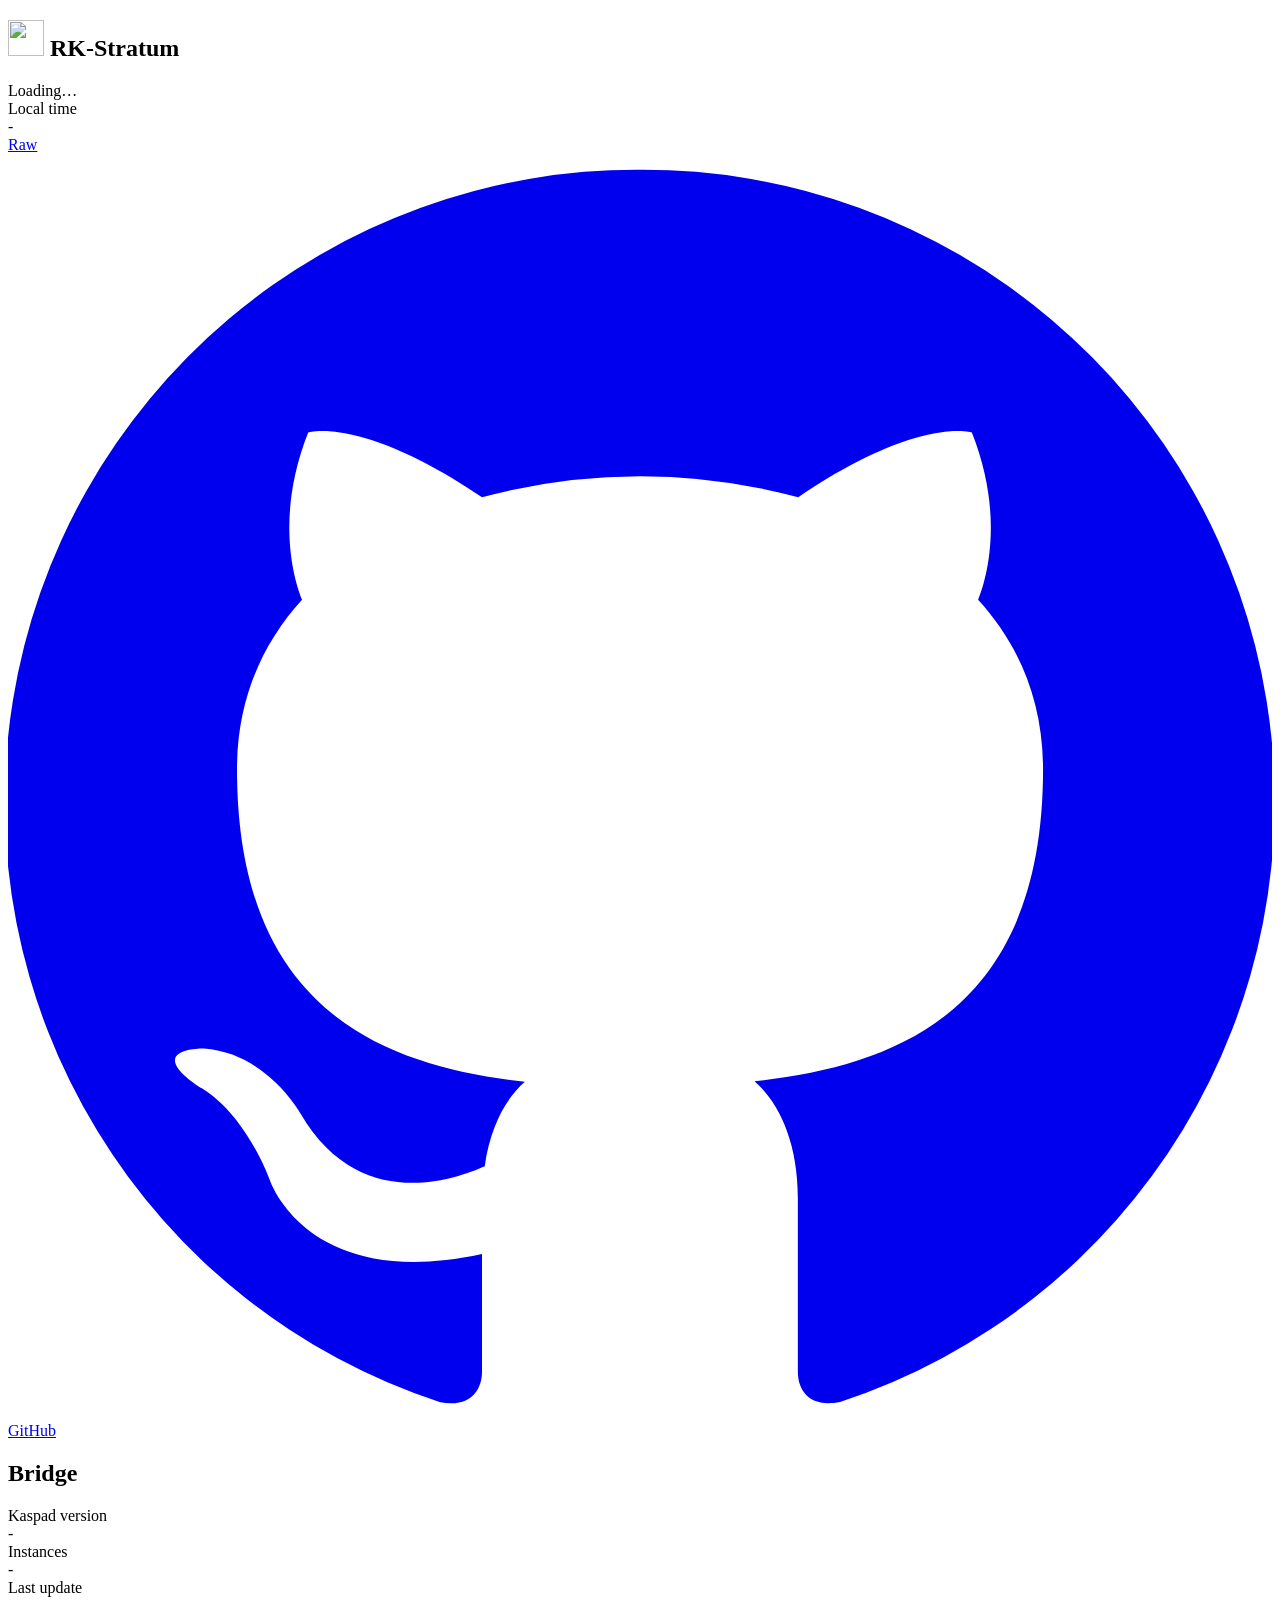
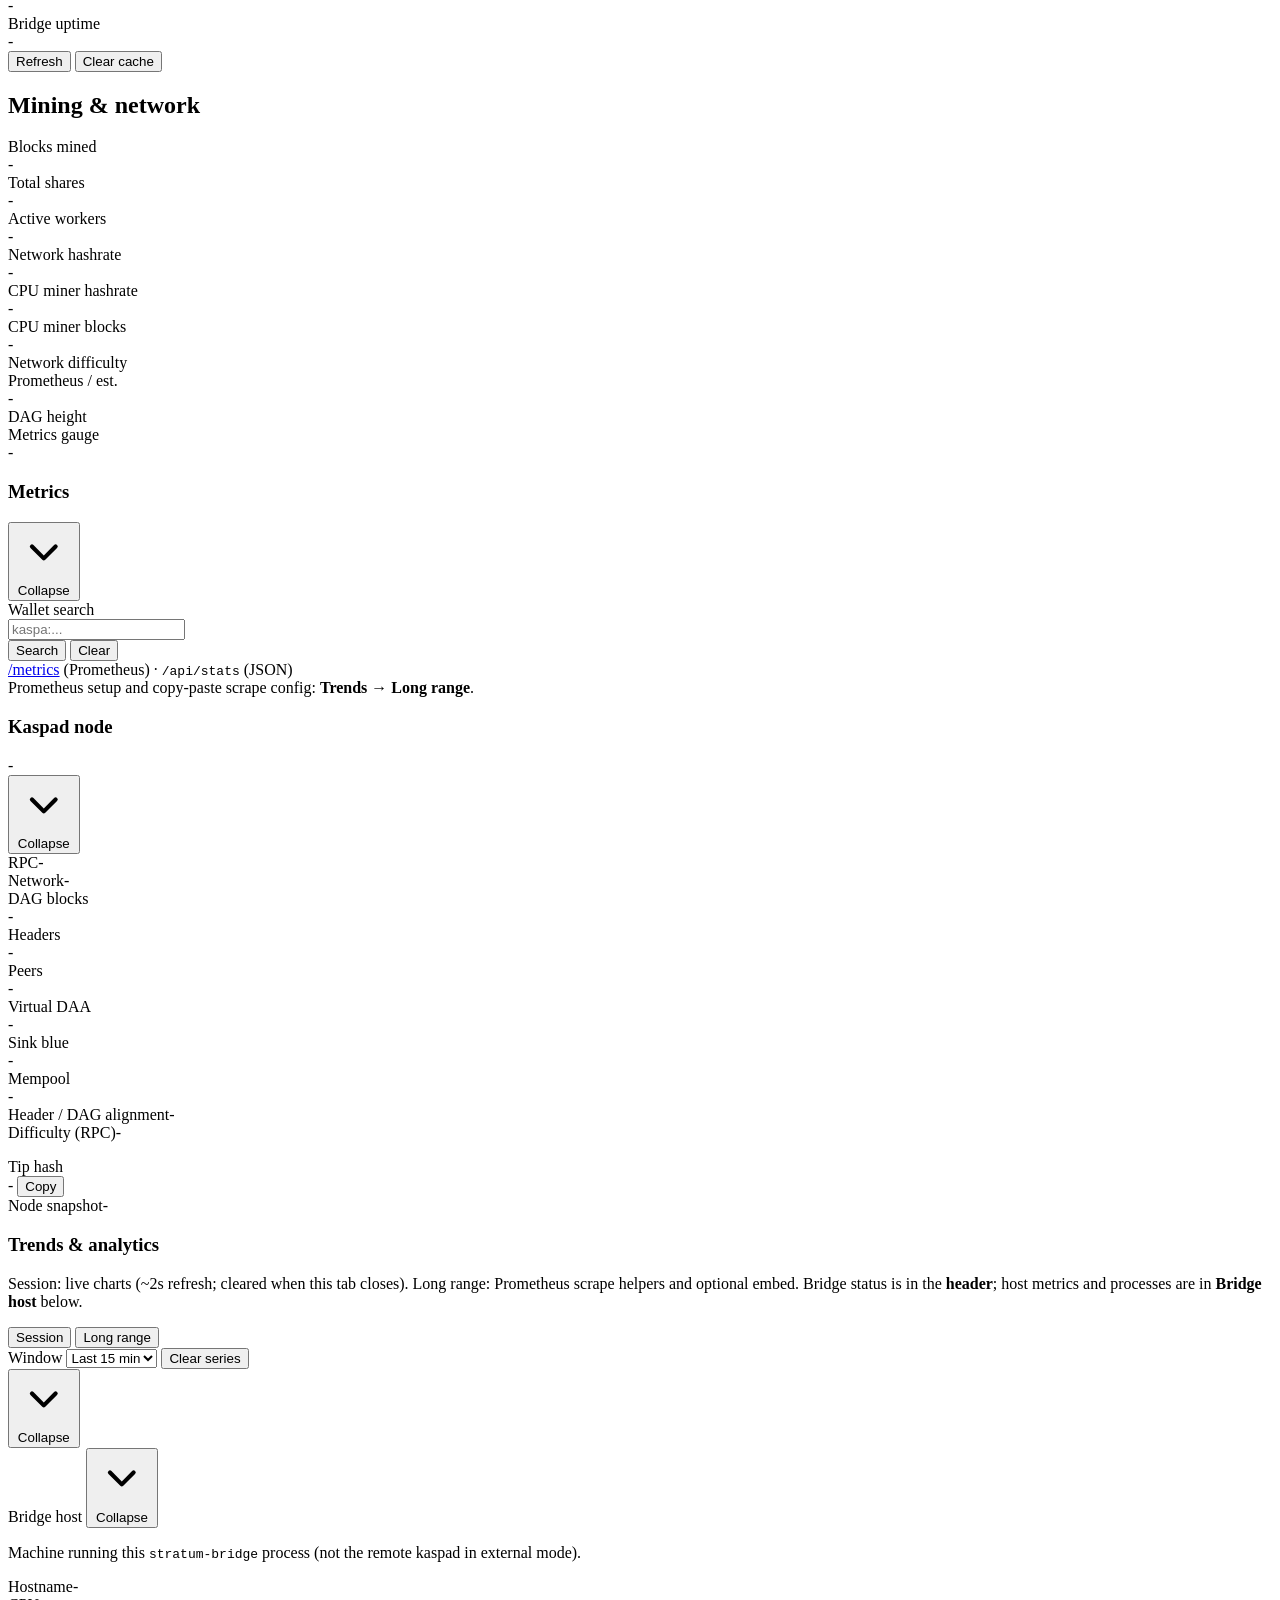
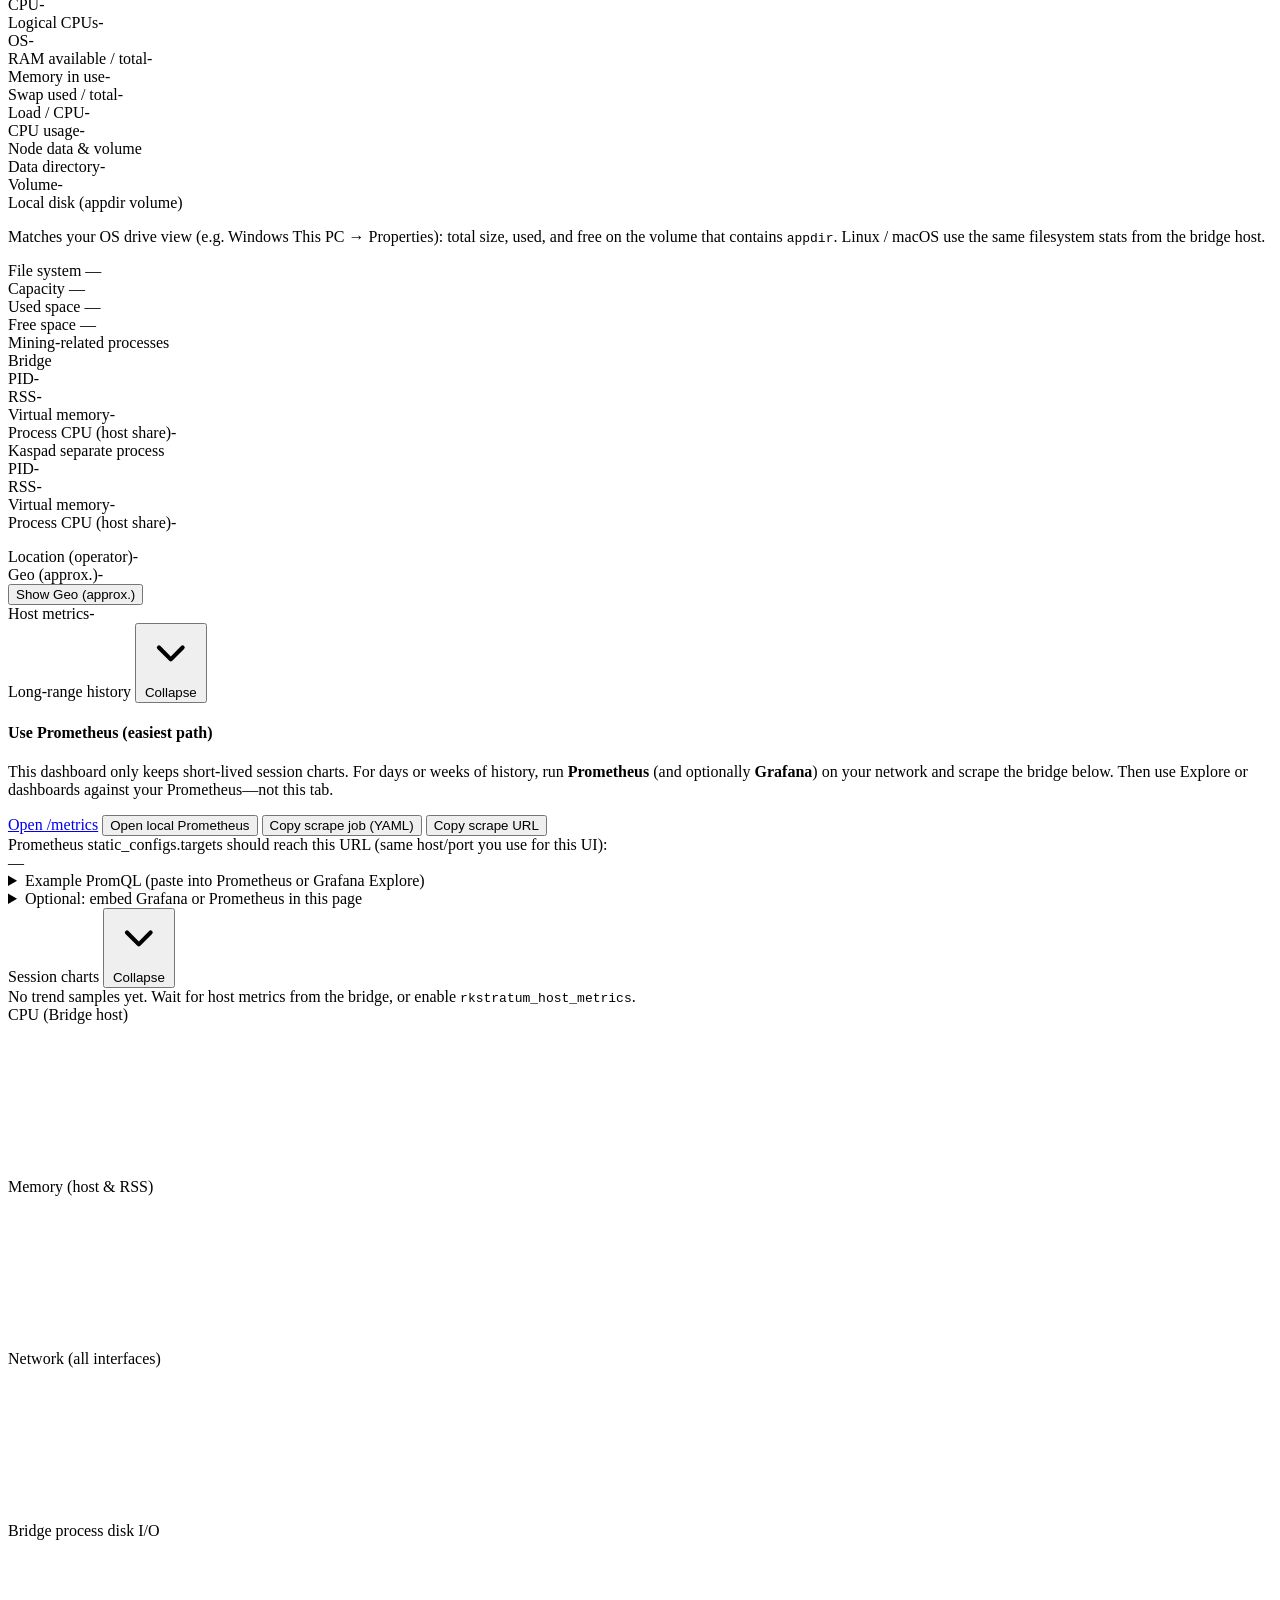
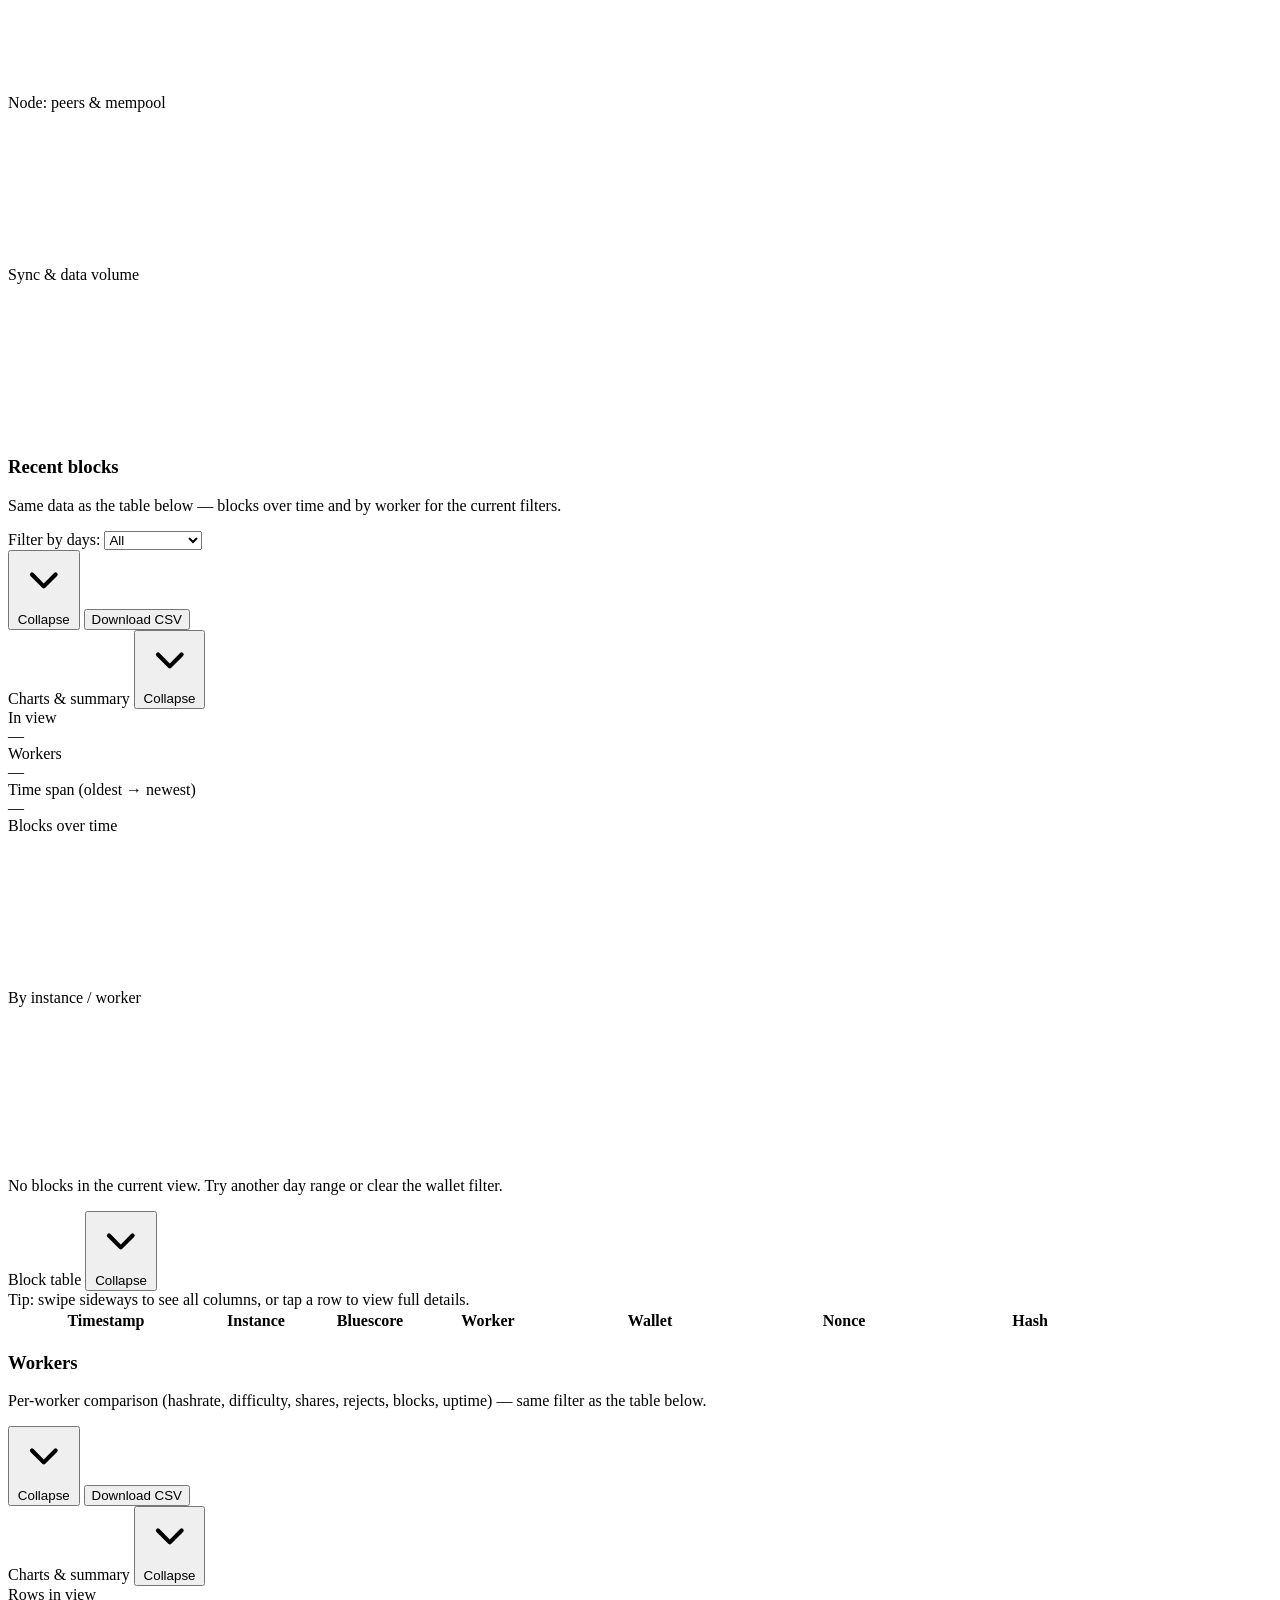
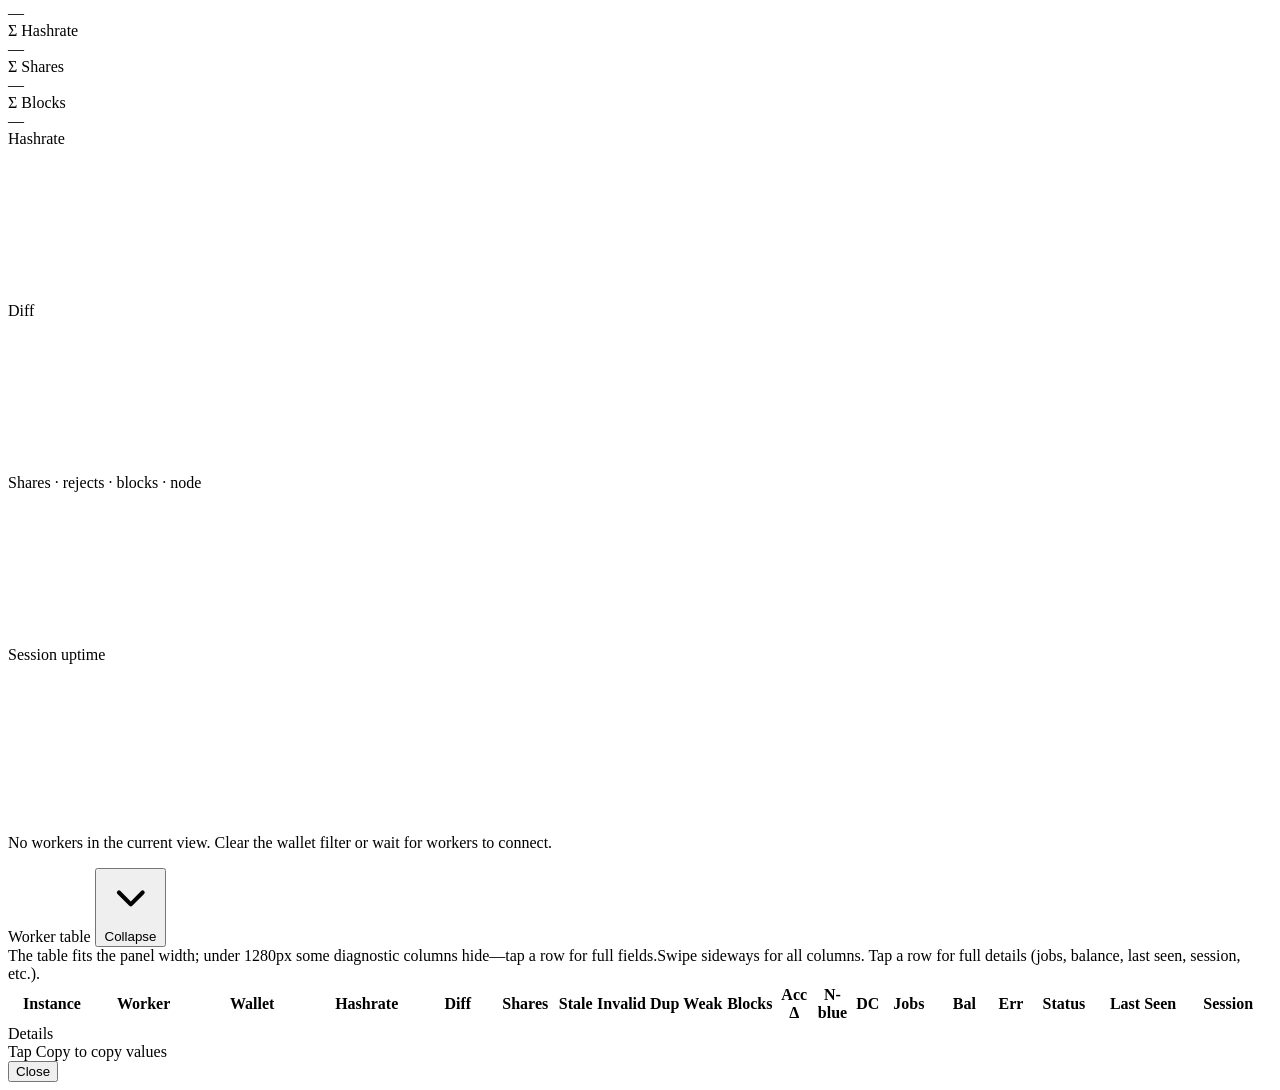
==== commit fd6e8035: "Merge branch 'RKStratumUI' into RkStratumUIAppImage (UI + AppImage Linux packaging)" ====
--- a/bridge/static/index.html
+++ b/bridge/static/index.html
@@ -566,7 +566,7 @@
                 <col style="width: 6.5rem;" />
                 <col style="width: 7.5rem;" />
                 <col style="width: 7rem;" />
-                <col />
+                <col style="width: 13rem;" />
                 <col style="width: 11rem;" />
                 <col style="width: 12rem;" />
               </colgroup>
@@ -635,14 +635,14 @@
             <div id="workersVizCharts" class="grid grid-cols-1 xl:grid-cols-2 gap-4">
               <div class="rk-trends-chart-card">
                 <div class="rk-trends-chart-head">
-                  <span class="rk-trends-chart-title">Hashrate (GH/s)</span>
+                  <span class="rk-trends-chart-title">Hashrate</span>
                   <span class="rk-trends-chart-stats" id="workersChartHashrateStats"></span>
                 </div>
                 <div class="rk-trends-canvas-wrap rk-workers-chart-canvas-wrap"><canvas id="workerChartHashrate" aria-label="Worker hashrate"></canvas></div>
               </div>
               <div id="workersCardDifficulty" class="rk-trends-chart-card">
                 <div class="rk-trends-chart-head">
-                  <span class="rk-trends-chart-title">Current difficulty</span>
+                  <span class="rk-trends-chart-title">Diff</span>
                   <span class="rk-trends-chart-stats" id="workersChartDifficultyStats"></span>
                 </div>
                 <div class="rk-trends-canvas-wrap rk-workers-chart-canvas-wrap"><canvas id="workerChartDifficulty" aria-label="Worker difficulty"></canvas></div>
@@ -675,53 +675,53 @@
               </button>
             </div>
             <div data-collapsible-body="workersTable">
-          <div class="sm:hidden text-xs text-gray-400 mb-2">Tip: swipe sideways to see all columns, or tap a row to view full details.</div>
+          <div class="text-xs text-gray-400 mb-2 max-w-prose"><span class="hidden sm:inline">The table fits the panel width; under 1280px some diagnostic columns hide—tap a row for full fields.</span><span class="sm:hidden">Swipe sideways for all columns. Tap a row for full details (jobs, balance, last seen, session, etc.).</span></div>
           <div class="table-wrap rk-workers-table-wrap" data-workers-table>
-            <table class="rk-workers-table min-w-[2280px] w-max text-sm">
+            <table class="rk-workers-table w-full min-w-0 text-xs sm:text-sm">
               <colgroup>
-                <col style="width: 6.5rem;" />
-                <col style="width: 9rem;" />
-                <col />
-                <col style="width: 9rem;" />
-                <col style="width: 7rem;" />
-                <col style="width: 4.25rem;" />
-                <col style="width: 4.25rem;" />
-                <col style="width: 4.25rem;" />
-                <col style="width: 4rem;" />
-                <col style="width: 4rem;" />
-                <col style="width: 4.25rem;" />
-                <col style="width: 4.25rem;" />
-                <col style="width: 4.5rem;" />
-                <col style="width: 4rem;" />
-                <col style="width: 4rem;" />
-                <col style="width: 5.5rem;" />
-                <col style="width: 4.25rem;" />
-                <col style="width: 5rem;" />
-                <col style="width: 8rem;" />
-                <col style="width: 8rem;" />
+                <col style="width: 7%;" />
+                <col style="width: 8%;" />
+                <col style="width: 10%;" />
+                <col style="width: 9%;" />
+                <col style="width: 6%;" />
+                <col style="width: 5%;" />
+                <col style="width: 3%;" />
+                <col style="width: 3%;" />
+                <col style="width: 2.5%;" />
+                <col style="width: 2.5%;" />
+                <col style="width: 4%;" />
+                <col style="width: 3%;" />
+                <col style="width: 3%;" />
+                <col style="width: 2.5%;" />
+                <col style="width: 4%;" />
+                <col style="width: 5%;" />
+                <col style="width: 2.5%;" />
+                <col style="width: 6%;" />
+                <col style="width: 7%;" />
+                <col style="width: 8.5%;" />
               </colgroup>
               <thead class="text-gray-400">
                 <tr class="border-b border-card">
-                  <th class="text-left py-2 pr-3">Instance</th>
-                  <th class="text-left py-2 pr-3">Worker</th>
-                  <th class="text-left py-2 pr-3">Wallet</th>
-                  <th class="text-left py-2 pr-3">Hashrate (GH/s)</th>
-                  <th class="text-left py-2 pr-3">Difficulty</th>
-                  <th class="text-left py-2 pr-3">Shares</th>
-                  <th class="text-left py-2 pr-3">Stale</th>
-                  <th class="text-left py-2 pr-3">Invalid</th>
-                  <th class="text-left py-2 pr-3" title="Duplicate shares">Dup</th>
-                  <th class="text-left py-2 pr-3" title="Weak shares">Weak</th>
-                  <th class="text-left py-2 pr-3">Blocks</th>
-                  <th class="text-left py-2 pr-3" title="Blocks accepted by node">Acc Δ</th>
-                  <th class="text-left py-2 pr-3" title="Blocks not confirmed blue">N-blue</th>
-                  <th class="text-left py-2 pr-3" title="Disconnects">DC</th>
-                  <th class="text-left py-2 pr-3" title="Jobs sent">Jobs</th>
-                  <th class="text-left py-2 pr-3" title="Wallet balance (KAS)">Bal</th>
-                  <th class="text-left py-2 pr-3" title="Errors (all types)">Err</th>
-                  <th class="text-left py-2 pr-3">Status</th>
-                  <th class="text-left py-2 pr-3">Last Seen</th>
-                  <th class="text-left py-2 pr-3">Session Uptime</th>
+                  <th class="text-left py-2">Instance</th>
+                  <th class="text-left py-2">Worker</th>
+                  <th class="text-left py-2">Wallet</th>
+                  <th class="text-left py-2">Hashrate</th>
+                  <th class="text-left py-2">Diff</th>
+                  <th class="text-left py-2">Shares</th>
+                  <th class="text-left py-2 rk-wt-aux" title="Hidden on smaller screens; open row for details">Stale</th>
+                  <th class="text-left py-2 rk-wt-aux" title="Hidden on smaller screens; open row for details">Invalid</th>
+                  <th class="text-left py-2 rk-wt-aux" title="Duplicate shares">Dup</th>
+                  <th class="text-left py-2 rk-wt-aux" title="Weak shares">Weak</th>
+                  <th class="text-left py-2">Blocks</th>
+                  <th class="text-left py-2 rk-wt-aux" title="Blocks accepted by node">Acc Δ</th>
+                  <th class="text-left py-2 rk-wt-aux" title="Blocks not confirmed blue">N-blue</th>
+                  <th class="text-left py-2 rk-wt-aux" title="Disconnects">DC</th>
+                  <th class="text-left py-2 rk-wt-phone-hide" title="Jobs sent; hidden on small phones—see row details">Jobs</th>
+                  <th class="text-left py-2 rk-wt-phone-hide" title="Balance; hidden on small phones—see row details">Bal</th>
+                  <th class="text-left py-2 rk-wt-aux" title="Errors (all types)">Err</th>
+                  <th class="text-left py-2">Status</th>
+                  <th class="text-left py-2 rk-wt-phone-hide" title="Hidden on small phones—see row details">Last Seen</th>
+                  <th class="text-left py-2 rk-wt-phone-hide" title="Hidden on small phones—see row details">Session</th>
                 </tr>
               </thead>
               <tbody id="workersBody" class="text-gray-200"></tbody>
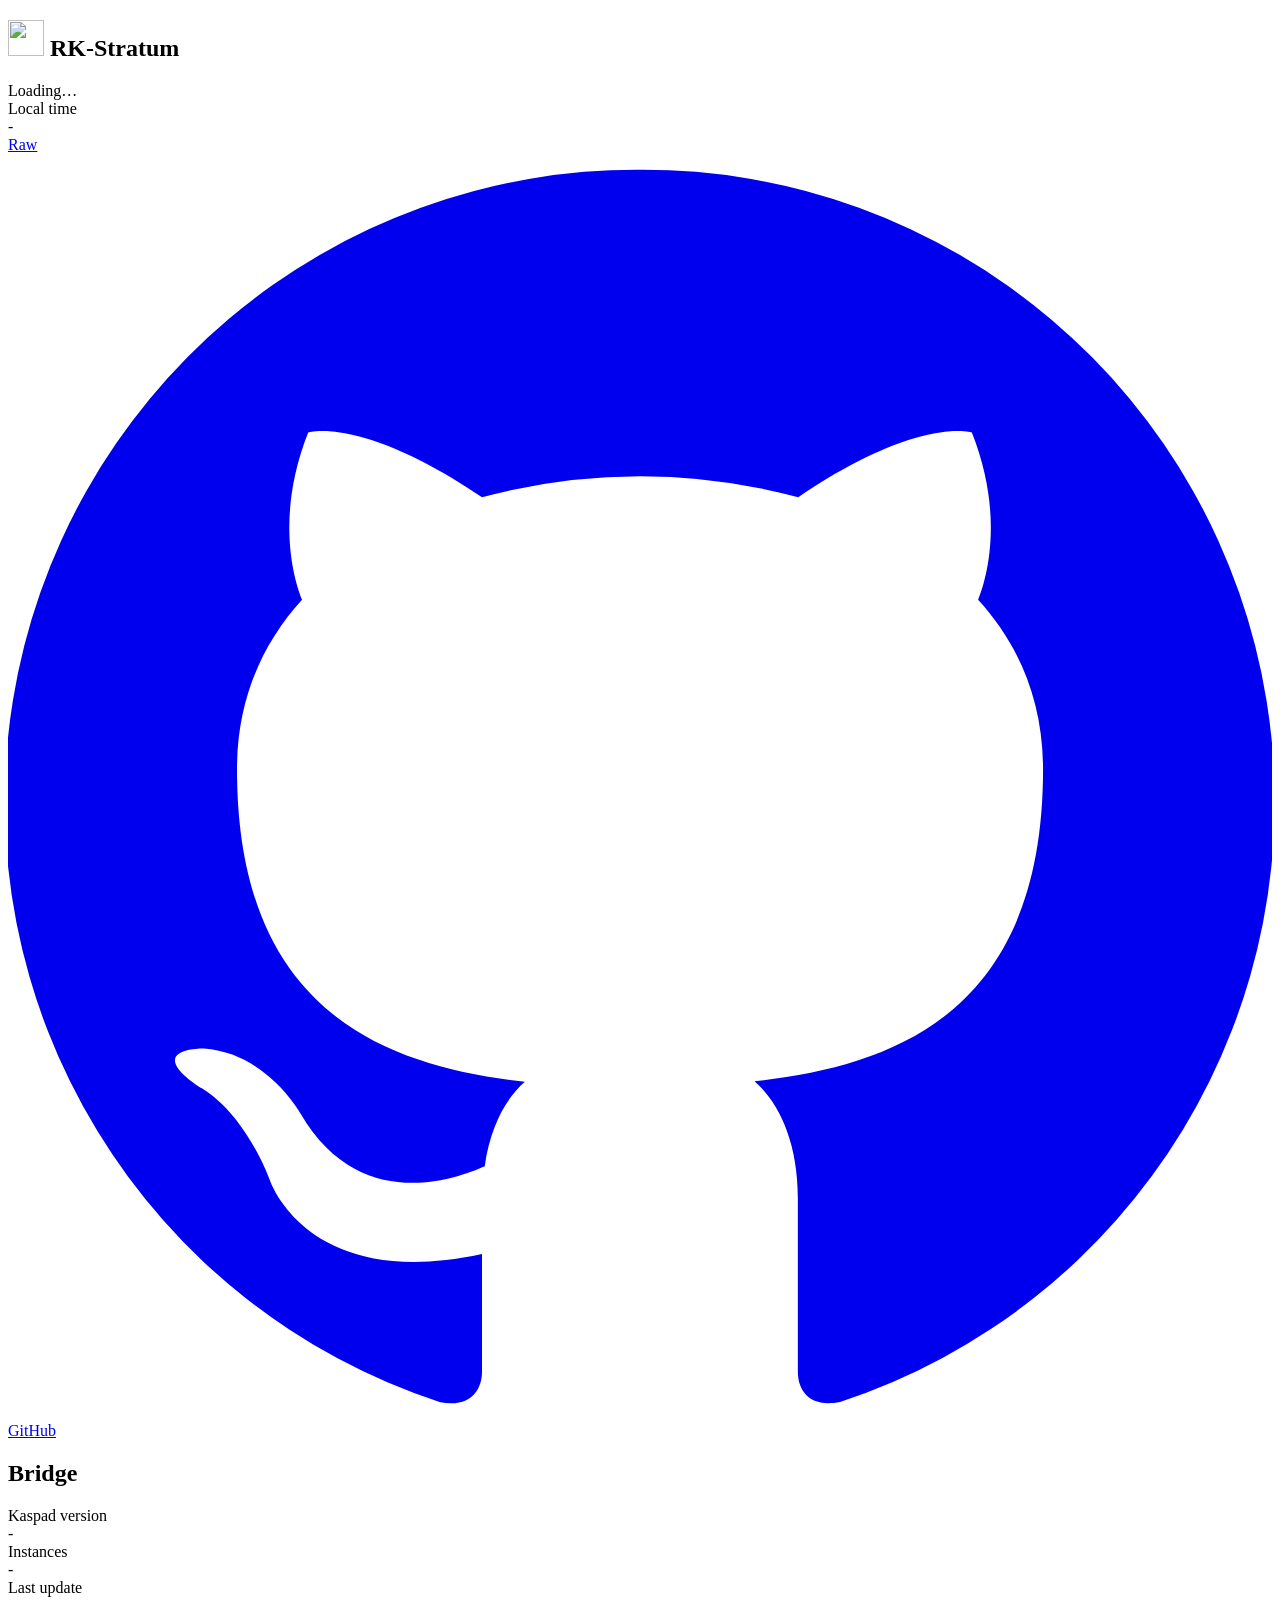
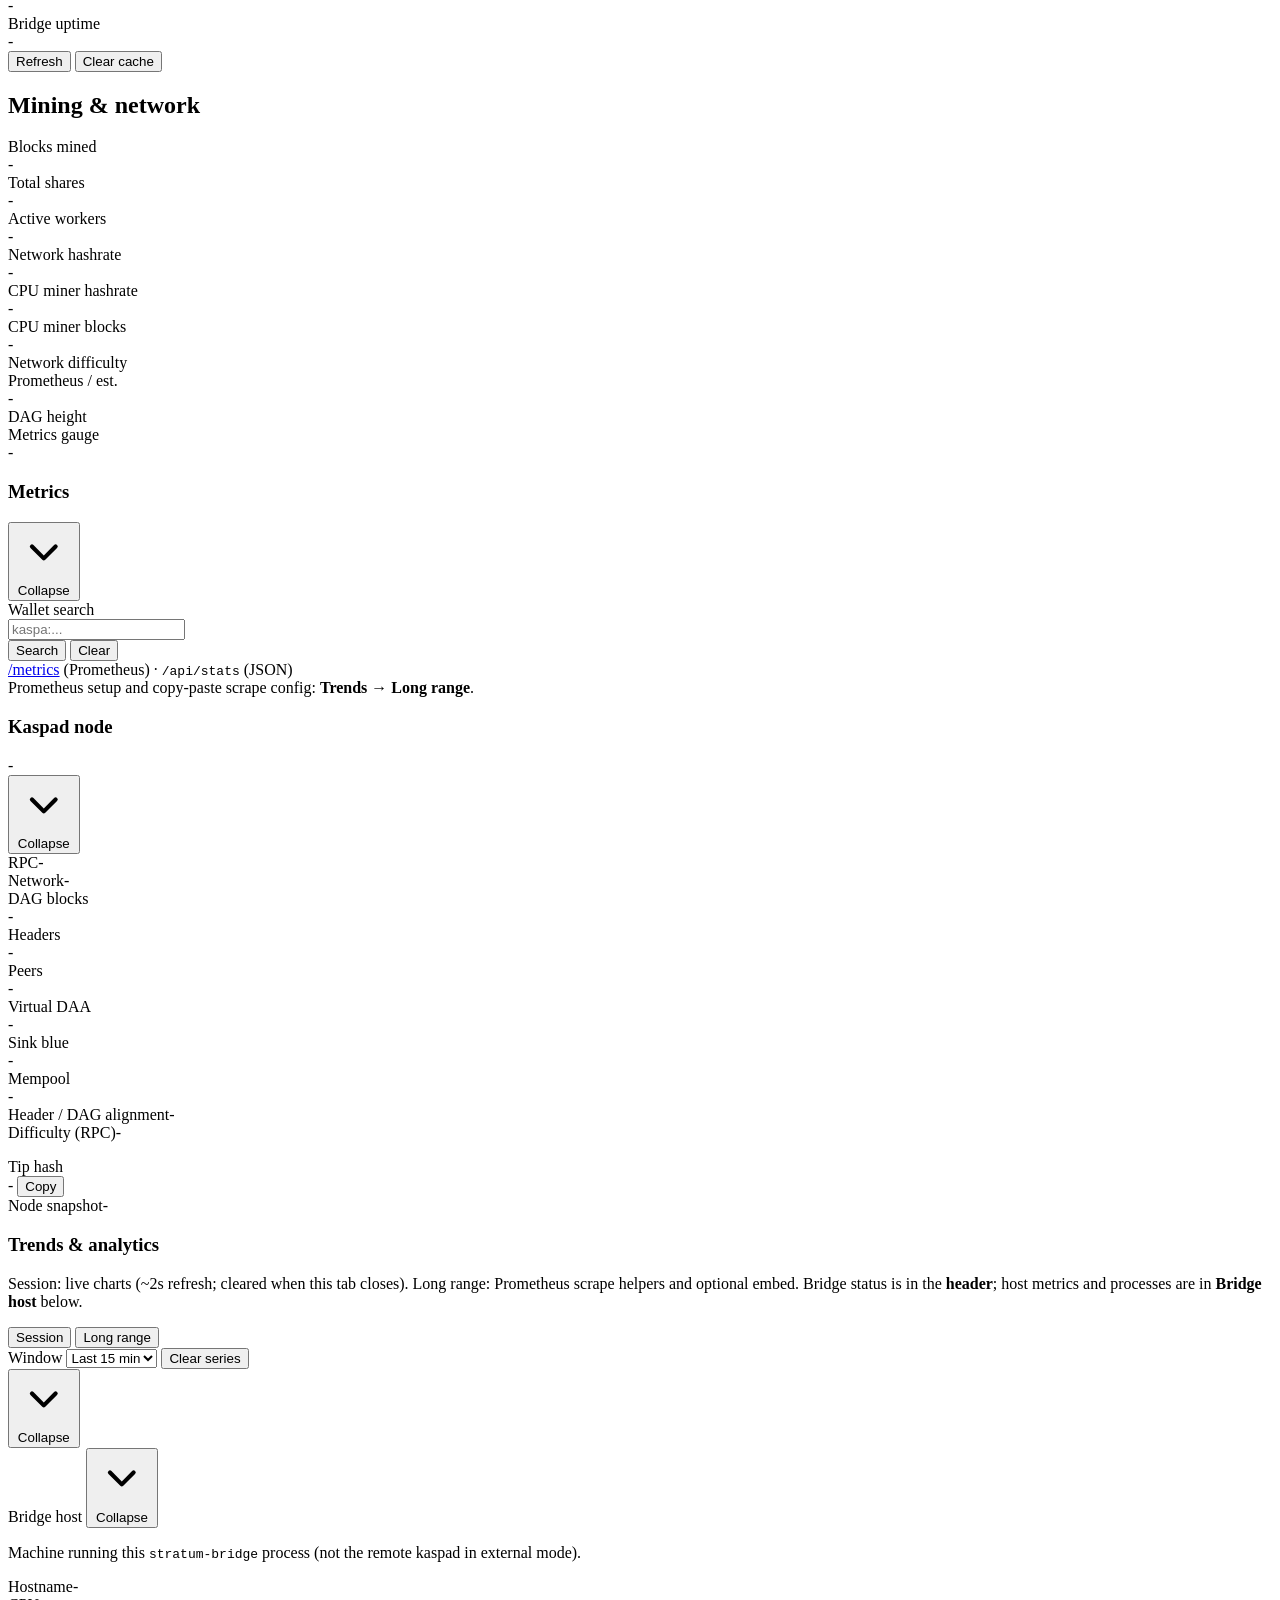
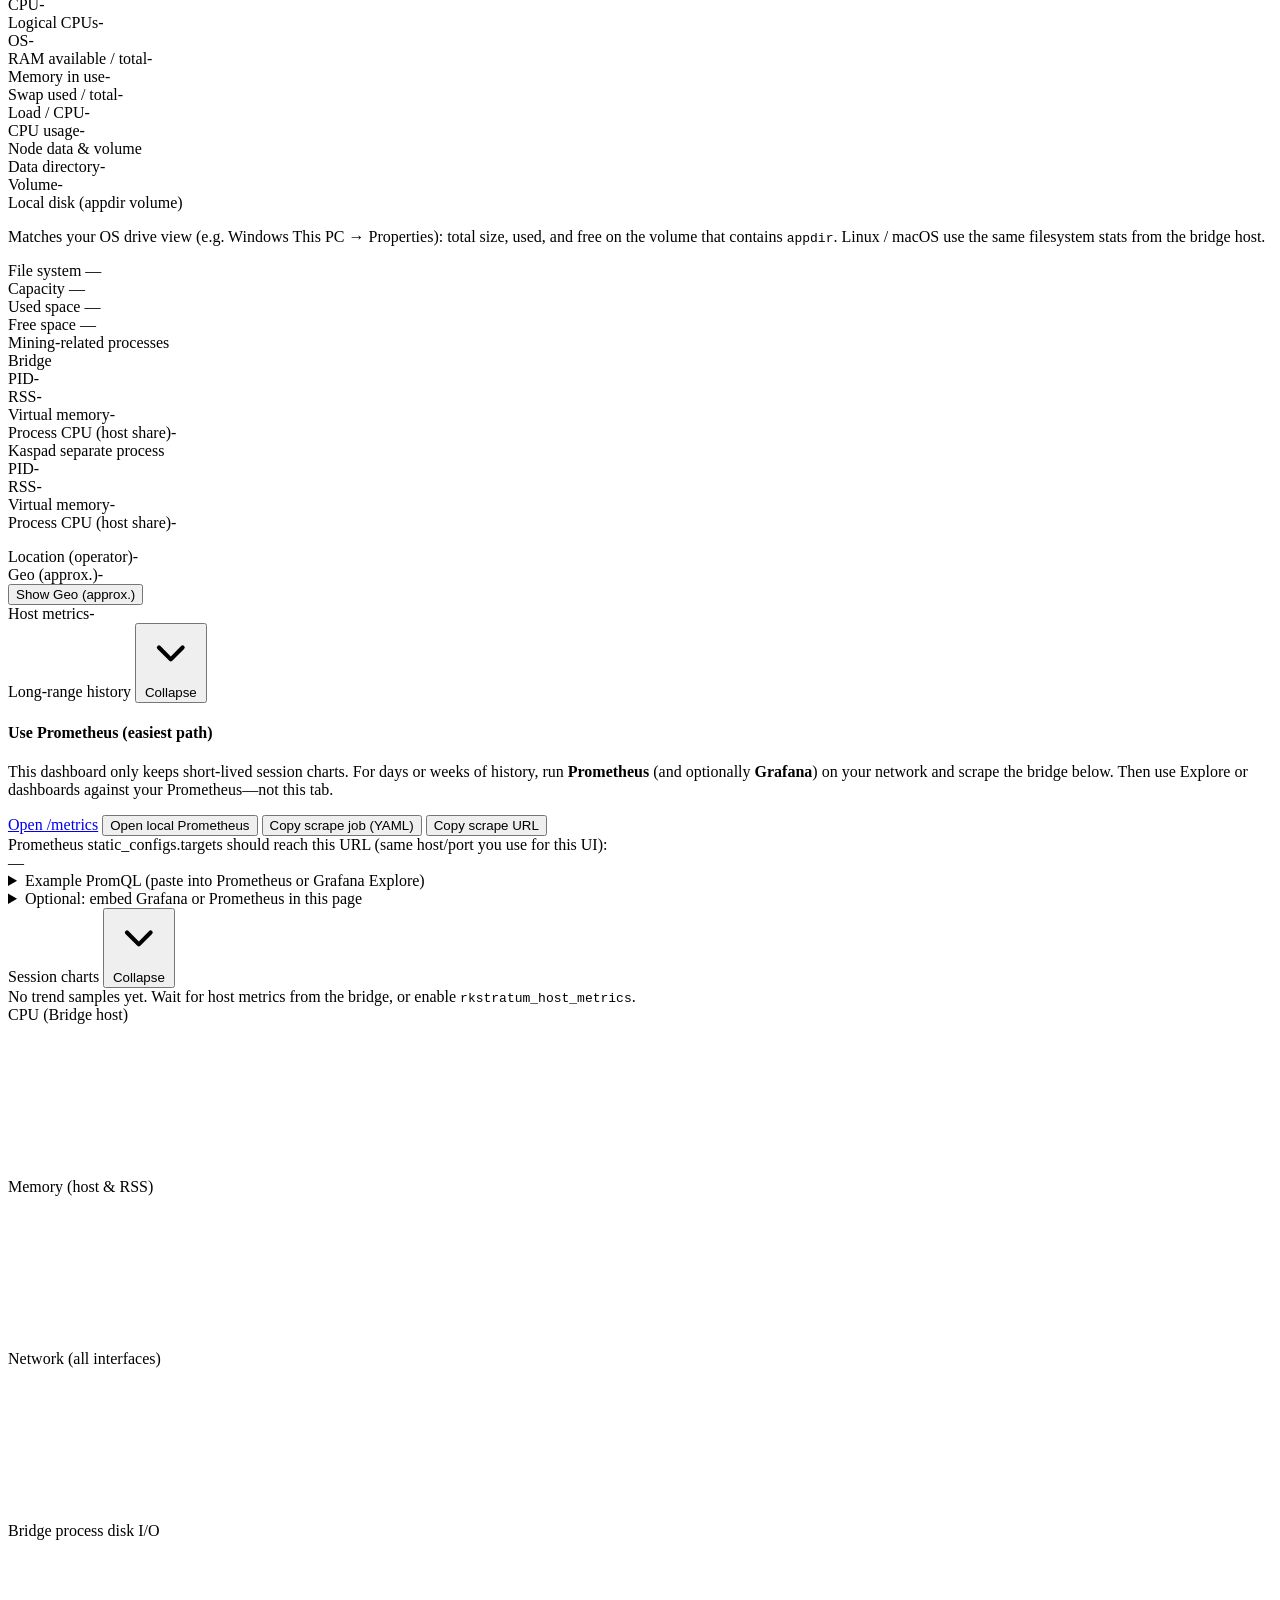
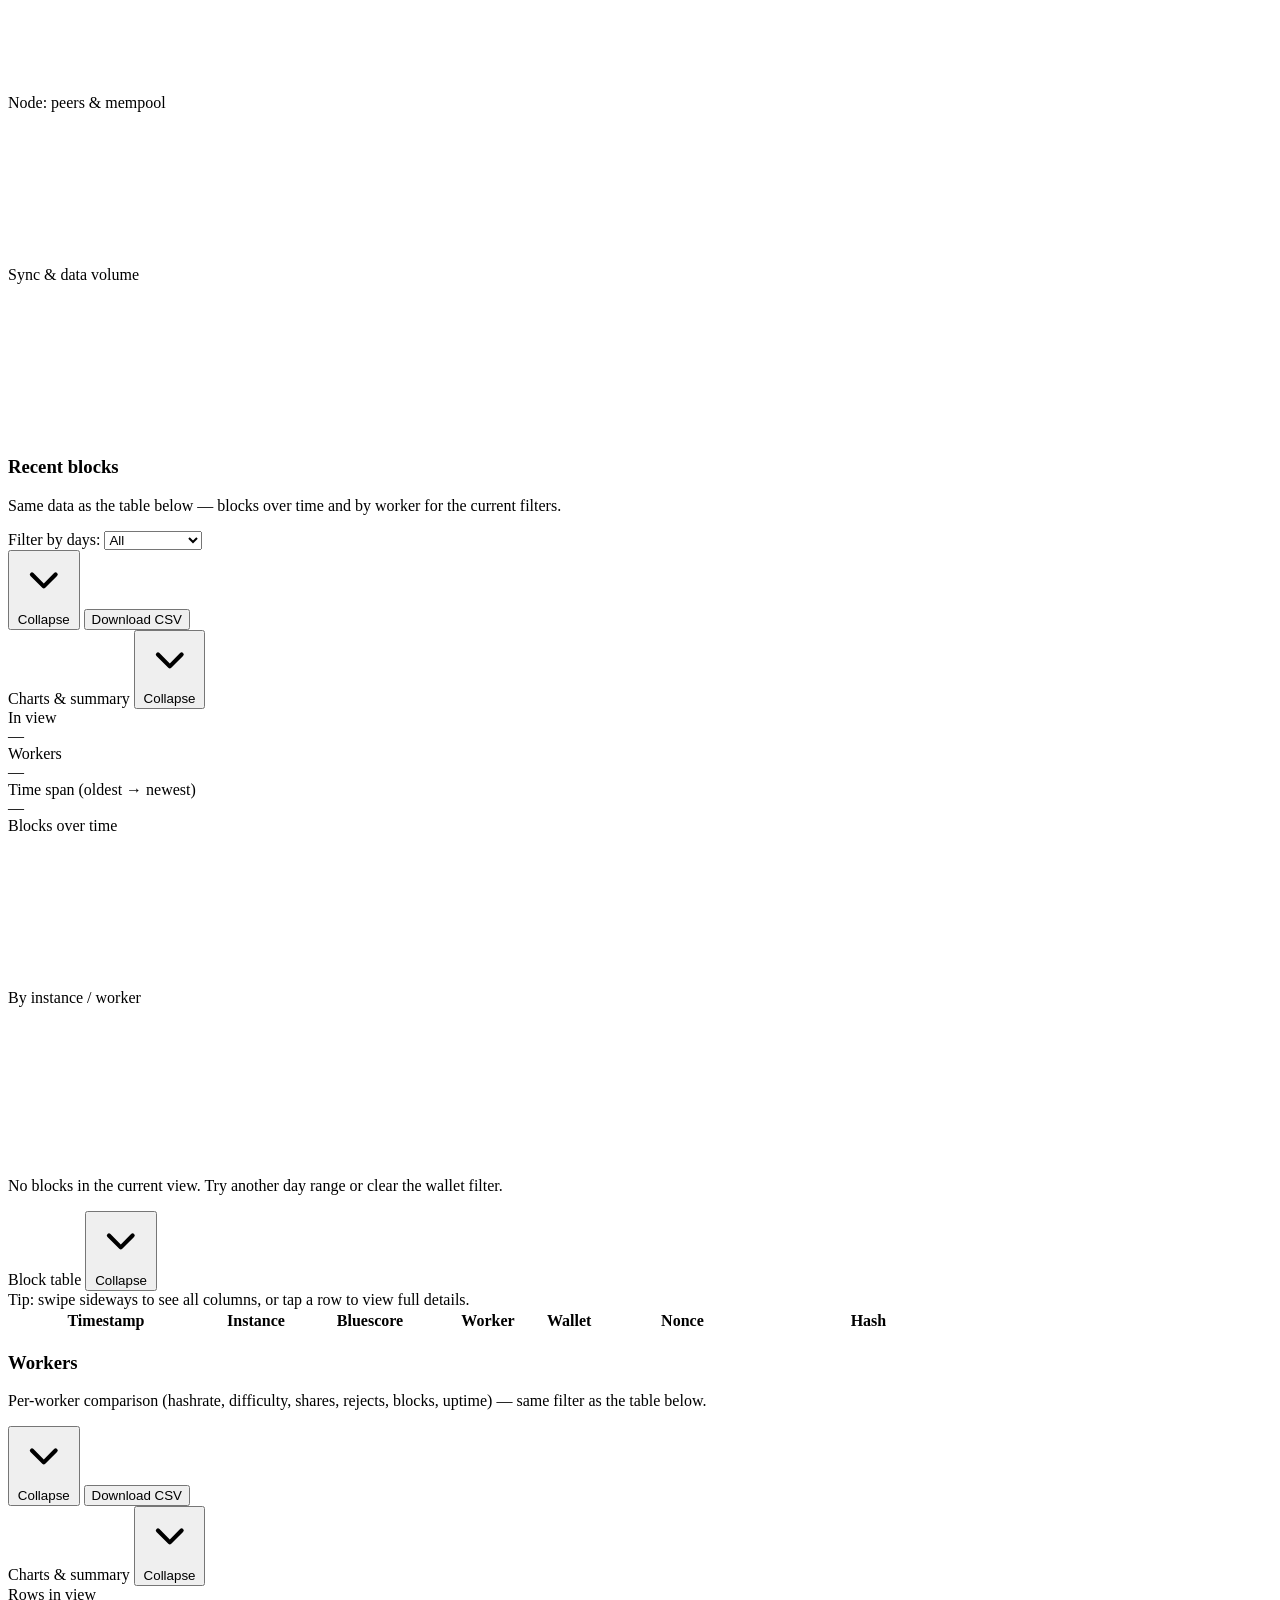
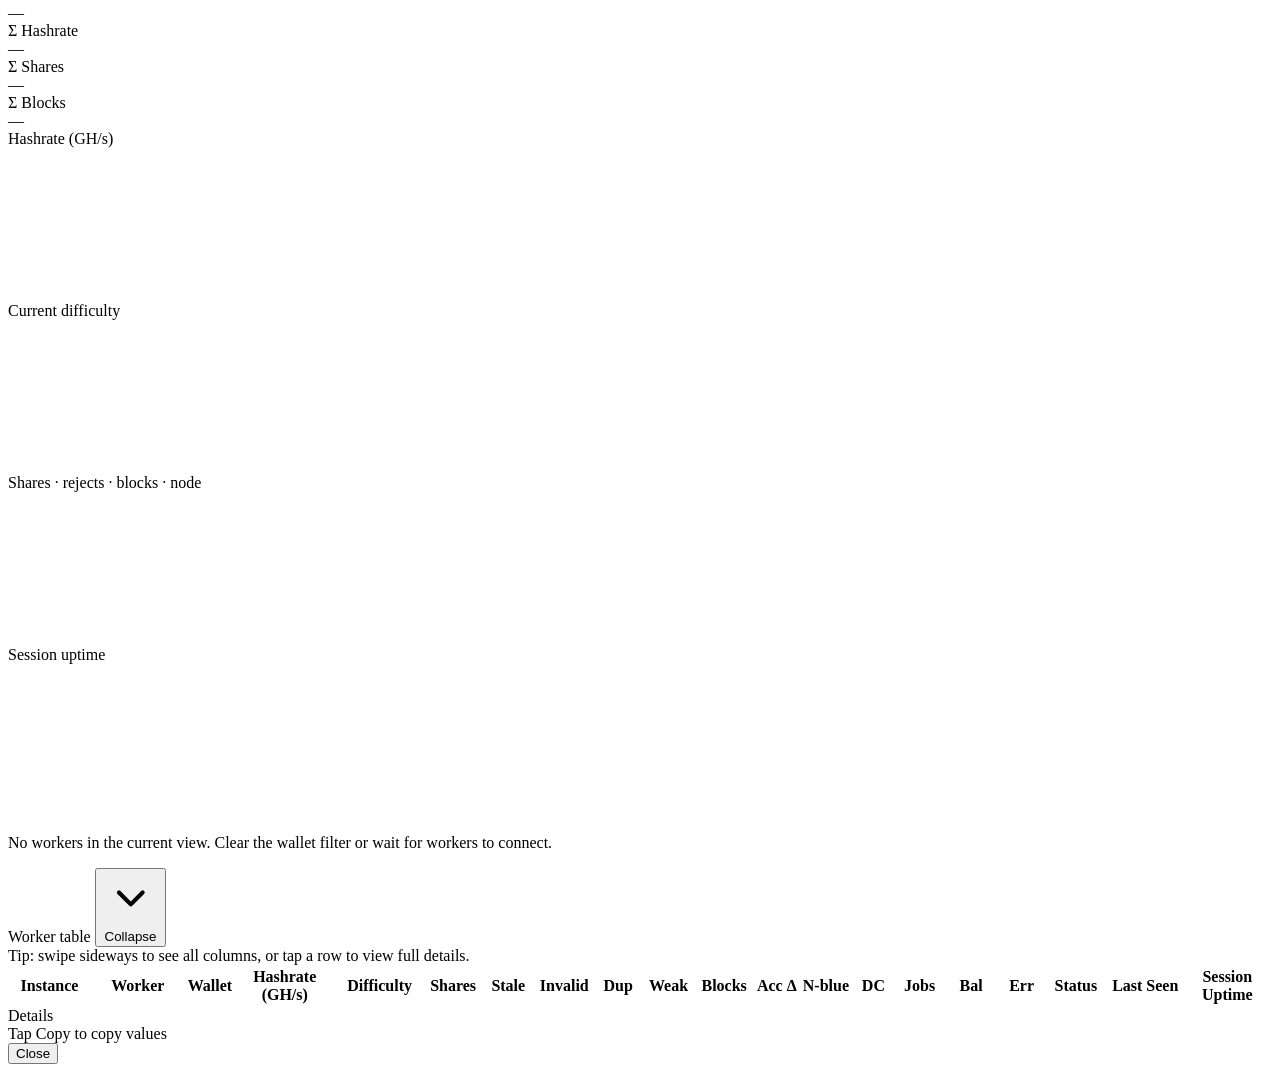
==== commit c491dd41: "bridge: UI dashboard, host metrics, and bench tooling (mining_hot_path, bench-kaspad-live)" ====
--- a/bridge/static/index.html
+++ b/bridge/static/index.html
@@ -566,7 +566,7 @@
                 <col style="width: 6.5rem;" />
                 <col style="width: 7.5rem;" />
                 <col style="width: 7rem;" />
-                <col style="width: 13rem;" />
+                <col />
                 <col style="width: 11rem;" />
                 <col style="width: 12rem;" />
               </colgroup>
@@ -635,14 +635,14 @@
             <div id="workersVizCharts" class="grid grid-cols-1 xl:grid-cols-2 gap-4">
               <div class="rk-trends-chart-card">
                 <div class="rk-trends-chart-head">
-                  <span class="rk-trends-chart-title">Hashrate</span>
+                  <span class="rk-trends-chart-title">Hashrate (GH/s)</span>
                   <span class="rk-trends-chart-stats" id="workersChartHashrateStats"></span>
                 </div>
                 <div class="rk-trends-canvas-wrap rk-workers-chart-canvas-wrap"><canvas id="workerChartHashrate" aria-label="Worker hashrate"></canvas></div>
               </div>
               <div id="workersCardDifficulty" class="rk-trends-chart-card">
                 <div class="rk-trends-chart-head">
-                  <span class="rk-trends-chart-title">Diff</span>
+                  <span class="rk-trends-chart-title">Current difficulty</span>
                   <span class="rk-trends-chart-stats" id="workersChartDifficultyStats"></span>
                 </div>
                 <div class="rk-trends-canvas-wrap rk-workers-chart-canvas-wrap"><canvas id="workerChartDifficulty" aria-label="Worker difficulty"></canvas></div>
@@ -675,53 +675,53 @@
               </button>
             </div>
             <div data-collapsible-body="workersTable">
-          <div class="text-xs text-gray-400 mb-2 max-w-prose"><span class="hidden sm:inline">The table fits the panel width; under 1280px some diagnostic columns hide—tap a row for full fields.</span><span class="sm:hidden">Swipe sideways for all columns. Tap a row for full details (jobs, balance, last seen, session, etc.).</span></div>
+          <div class="sm:hidden text-xs text-gray-400 mb-2">Tip: swipe sideways to see all columns, or tap a row to view full details.</div>
           <div class="table-wrap rk-workers-table-wrap" data-workers-table>
-            <table class="rk-workers-table w-full min-w-0 text-xs sm:text-sm">
+            <table class="rk-workers-table min-w-[2280px] w-max text-sm">
               <colgroup>
-                <col style="width: 7%;" />
-                <col style="width: 8%;" />
-                <col style="width: 10%;" />
-                <col style="width: 9%;" />
-                <col style="width: 6%;" />
-                <col style="width: 5%;" />
-                <col style="width: 3%;" />
-                <col style="width: 3%;" />
-                <col style="width: 2.5%;" />
-                <col style="width: 2.5%;" />
-                <col style="width: 4%;" />
-                <col style="width: 3%;" />
-                <col style="width: 3%;" />
-                <col style="width: 2.5%;" />
-                <col style="width: 4%;" />
-                <col style="width: 5%;" />
-                <col style="width: 2.5%;" />
-                <col style="width: 6%;" />
-                <col style="width: 7%;" />
-                <col style="width: 8.5%;" />
+                <col style="width: 6.5rem;" />
+                <col style="width: 9rem;" />
+                <col />
+                <col style="width: 9rem;" />
+                <col style="width: 7rem;" />
+                <col style="width: 4.25rem;" />
+                <col style="width: 4.25rem;" />
+                <col style="width: 4.25rem;" />
+                <col style="width: 4rem;" />
+                <col style="width: 4rem;" />
+                <col style="width: 4.25rem;" />
+                <col style="width: 4.25rem;" />
+                <col style="width: 4.5rem;" />
+                <col style="width: 4rem;" />
+                <col style="width: 4rem;" />
+                <col style="width: 5.5rem;" />
+                <col style="width: 4.25rem;" />
+                <col style="width: 5rem;" />
+                <col style="width: 8rem;" />
+                <col style="width: 8rem;" />
               </colgroup>
               <thead class="text-gray-400">
                 <tr class="border-b border-card">
-                  <th class="text-left py-2">Instance</th>
-                  <th class="text-left py-2">Worker</th>
-                  <th class="text-left py-2">Wallet</th>
-                  <th class="text-left py-2">Hashrate</th>
-                  <th class="text-left py-2">Diff</th>
-                  <th class="text-left py-2">Shares</th>
-                  <th class="text-left py-2 rk-wt-aux" title="Hidden on smaller screens; open row for details">Stale</th>
-                  <th class="text-left py-2 rk-wt-aux" title="Hidden on smaller screens; open row for details">Invalid</th>
-                  <th class="text-left py-2 rk-wt-aux" title="Duplicate shares">Dup</th>
-                  <th class="text-left py-2 rk-wt-aux" title="Weak shares">Weak</th>
-                  <th class="text-left py-2">Blocks</th>
-                  <th class="text-left py-2 rk-wt-aux" title="Blocks accepted by node">Acc Δ</th>
-                  <th class="text-left py-2 rk-wt-aux" title="Blocks not confirmed blue">N-blue</th>
-                  <th class="text-left py-2 rk-wt-aux" title="Disconnects">DC</th>
-                  <th class="text-left py-2 rk-wt-phone-hide" title="Jobs sent; hidden on small phones—see row details">Jobs</th>
-                  <th class="text-left py-2 rk-wt-phone-hide" title="Balance; hidden on small phones—see row details">Bal</th>
-                  <th class="text-left py-2 rk-wt-aux" title="Errors (all types)">Err</th>
-                  <th class="text-left py-2">Status</th>
-                  <th class="text-left py-2 rk-wt-phone-hide" title="Hidden on small phones—see row details">Last Seen</th>
-                  <th class="text-left py-2 rk-wt-phone-hide" title="Hidden on small phones—see row details">Session</th>
+                  <th class="text-left py-2 pr-3">Instance</th>
+                  <th class="text-left py-2 pr-3">Worker</th>
+                  <th class="text-left py-2 pr-3">Wallet</th>
+                  <th class="text-left py-2 pr-3">Hashrate (GH/s)</th>
+                  <th class="text-left py-2 pr-3">Difficulty</th>
+                  <th class="text-left py-2 pr-3">Shares</th>
+                  <th class="text-left py-2 pr-3">Stale</th>
+                  <th class="text-left py-2 pr-3">Invalid</th>
+                  <th class="text-left py-2 pr-3" title="Duplicate shares">Dup</th>
+                  <th class="text-left py-2 pr-3" title="Weak shares">Weak</th>
+                  <th class="text-left py-2 pr-3">Blocks</th>
+                  <th class="text-left py-2 pr-3" title="Blocks accepted by node">Acc Δ</th>
+                  <th class="text-left py-2 pr-3" title="Blocks not confirmed blue">N-blue</th>
+                  <th class="text-left py-2 pr-3" title="Disconnects">DC</th>
+                  <th class="text-left py-2 pr-3" title="Jobs sent">Jobs</th>
+                  <th class="text-left py-2 pr-3" title="Wallet balance (KAS)">Bal</th>
+                  <th class="text-left py-2 pr-3" title="Errors (all types)">Err</th>
+                  <th class="text-left py-2 pr-3">Status</th>
+                  <th class="text-left py-2 pr-3">Last Seen</th>
+                  <th class="text-left py-2 pr-3">Session Uptime</th>
                 </tr>
               </thead>
               <tbody id="workersBody" class="text-gray-200"></tbody>
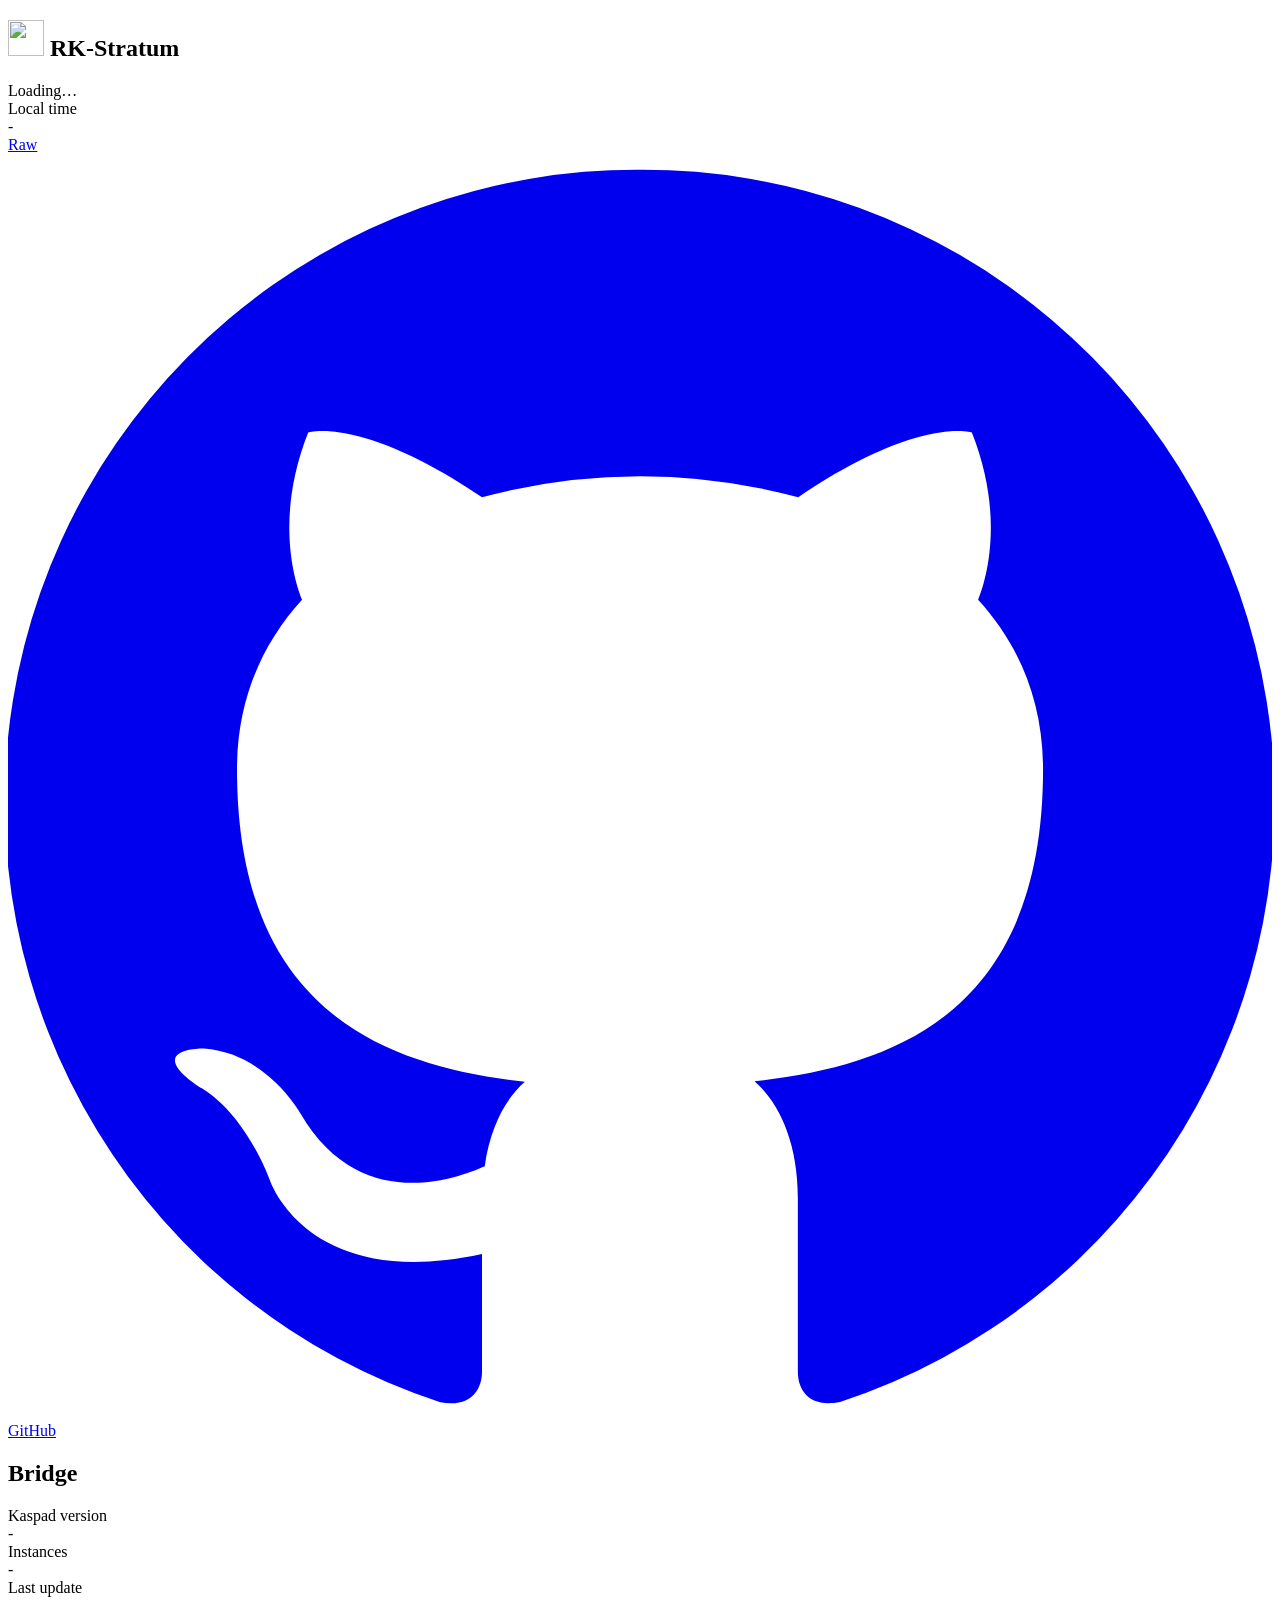
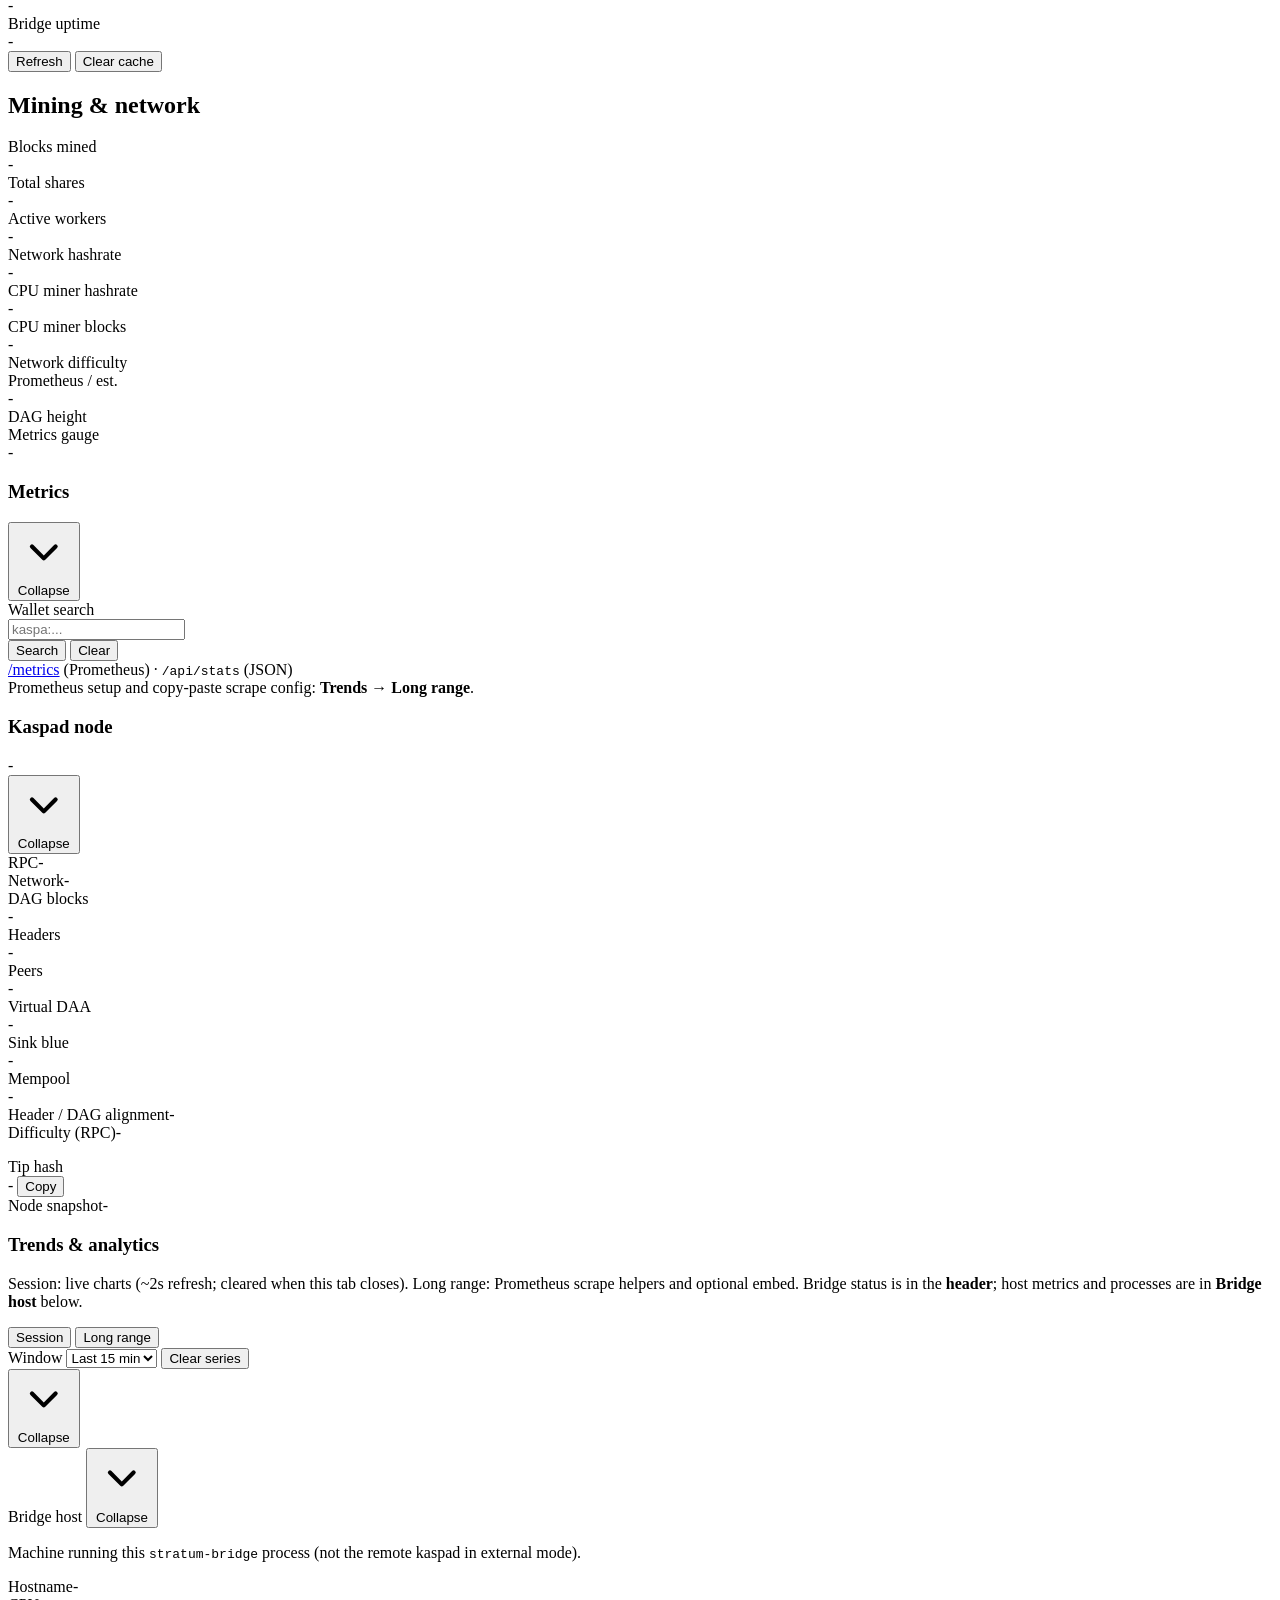
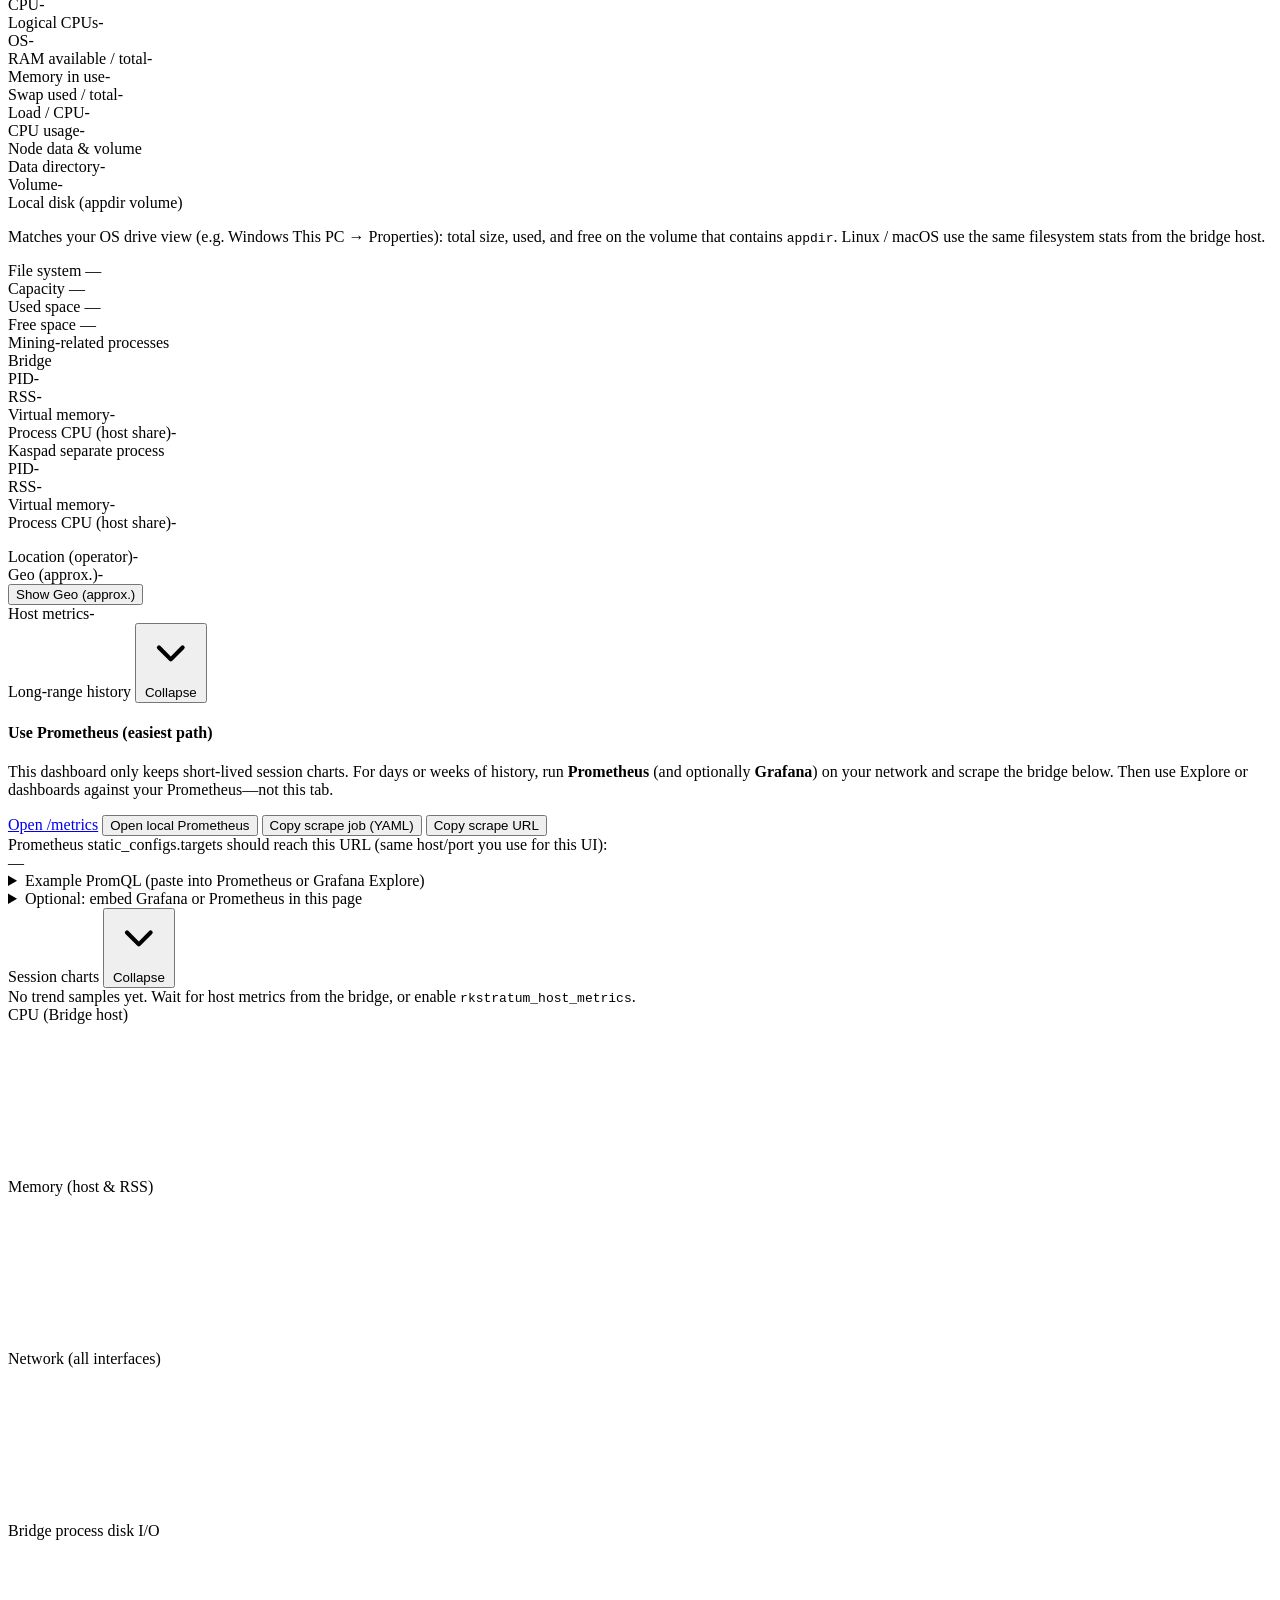
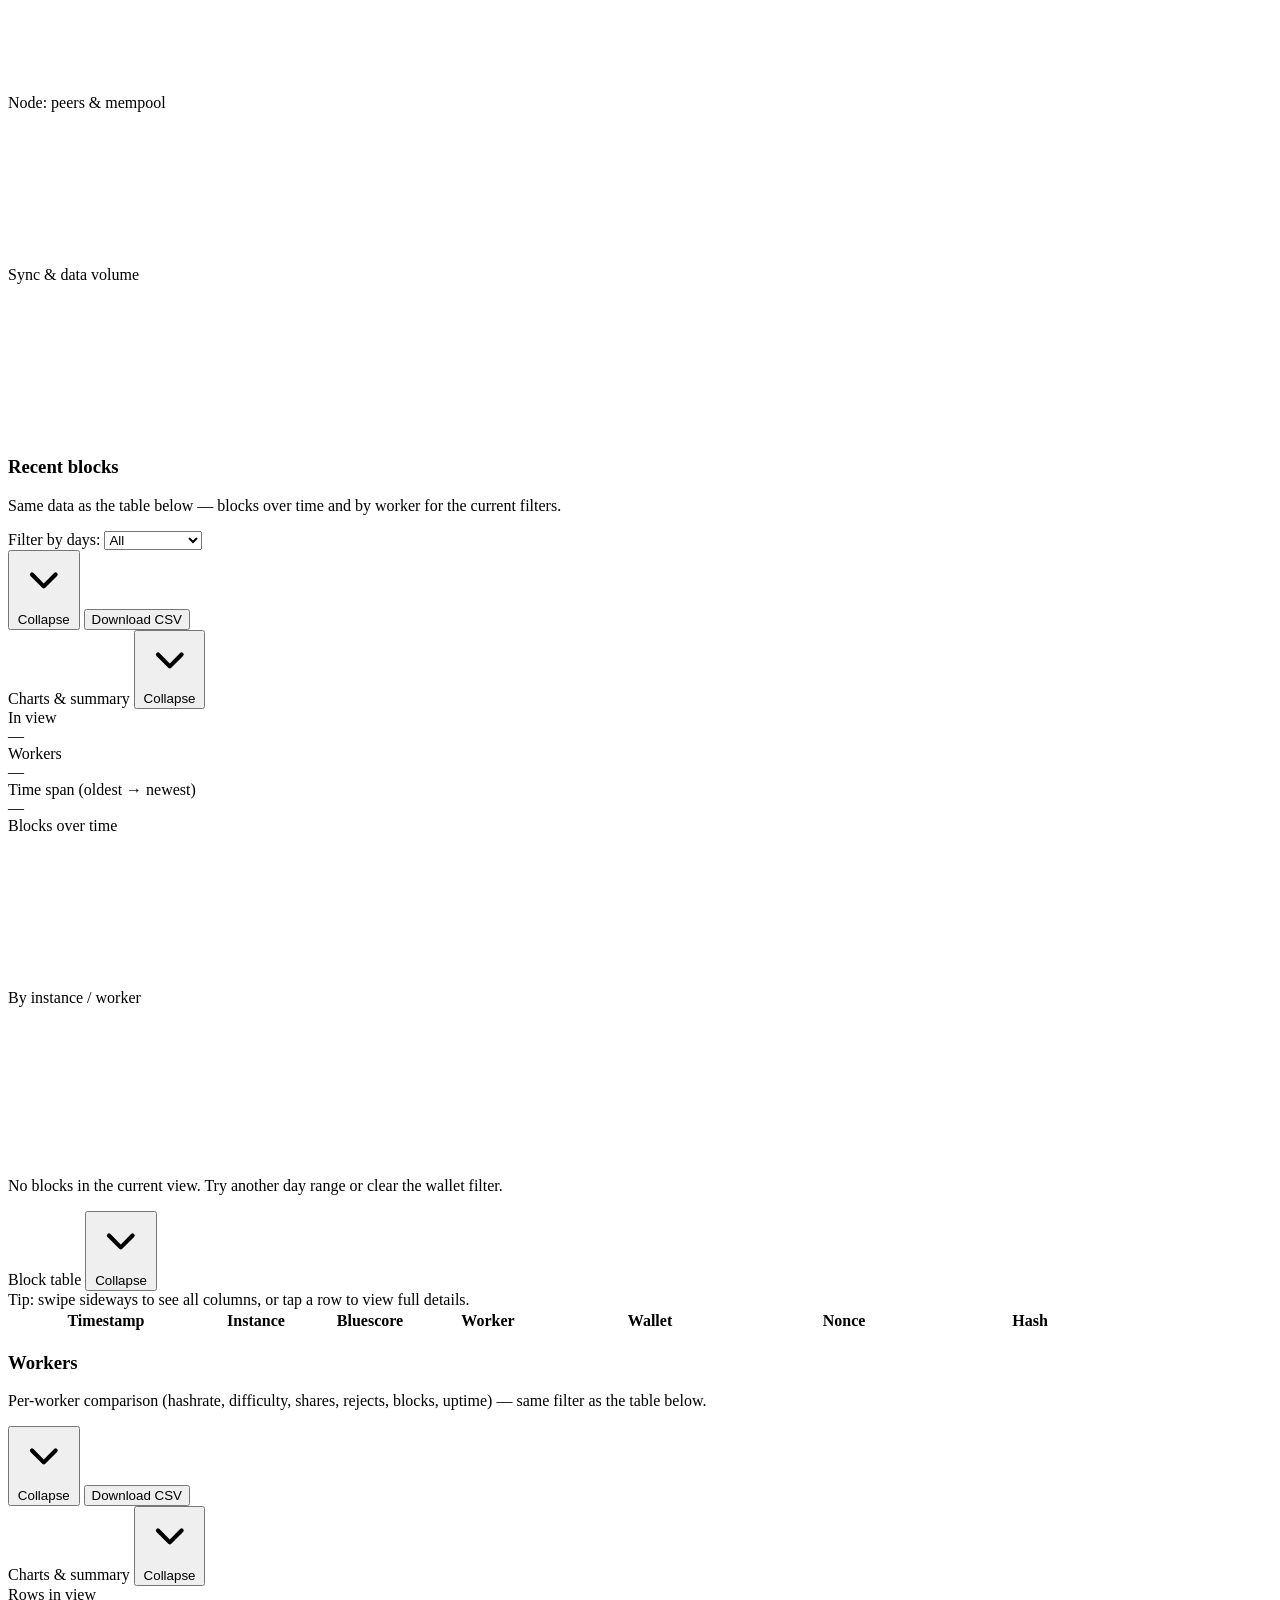
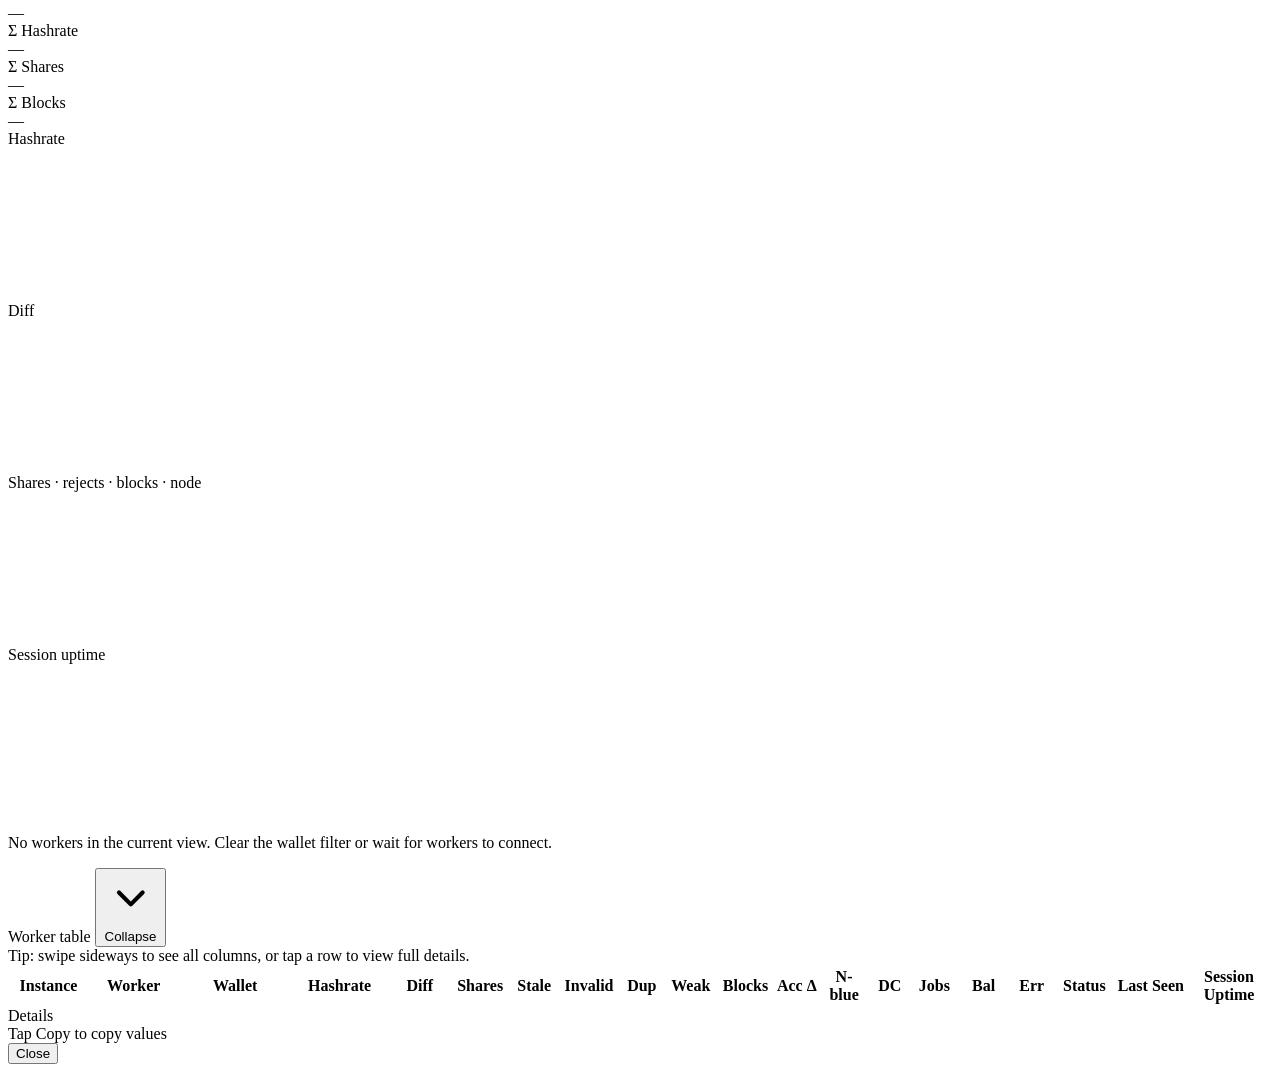
==== commit d404efdb: "Worker Table Update" ====
--- a/bridge/static/index.html
+++ b/bridge/static/index.html
@@ -566,7 +566,7 @@
                 <col style="width: 6.5rem;" />
                 <col style="width: 7.5rem;" />
                 <col style="width: 7rem;" />
-                <col />
+                <col style="width: 13rem;" />
                 <col style="width: 11rem;" />
                 <col style="width: 12rem;" />
               </colgroup>
@@ -635,14 +635,14 @@
             <div id="workersVizCharts" class="grid grid-cols-1 xl:grid-cols-2 gap-4">
               <div class="rk-trends-chart-card">
                 <div class="rk-trends-chart-head">
-                  <span class="rk-trends-chart-title">Hashrate (GH/s)</span>
+                  <span class="rk-trends-chart-title">Hashrate</span>
                   <span class="rk-trends-chart-stats" id="workersChartHashrateStats"></span>
                 </div>
                 <div class="rk-trends-canvas-wrap rk-workers-chart-canvas-wrap"><canvas id="workerChartHashrate" aria-label="Worker hashrate"></canvas></div>
               </div>
               <div id="workersCardDifficulty" class="rk-trends-chart-card">
                 <div class="rk-trends-chart-head">
-                  <span class="rk-trends-chart-title">Current difficulty</span>
+                  <span class="rk-trends-chart-title">Diff</span>
                   <span class="rk-trends-chart-stats" id="workersChartDifficultyStats"></span>
                 </div>
                 <div class="rk-trends-canvas-wrap rk-workers-chart-canvas-wrap"><canvas id="workerChartDifficulty" aria-label="Worker difficulty"></canvas></div>
@@ -677,11 +677,11 @@
             <div data-collapsible-body="workersTable">
           <div class="sm:hidden text-xs text-gray-400 mb-2">Tip: swipe sideways to see all columns, or tap a row to view full details.</div>
           <div class="table-wrap rk-workers-table-wrap" data-workers-table>
-            <table class="rk-workers-table min-w-[2280px] w-max text-sm">
+            <table class="rk-workers-table min-w-[2000px] w-max text-sm">
               <colgroup>
                 <col style="width: 6.5rem;" />
                 <col style="width: 9rem;" />
-                <col />
+                <col style="width: 13rem;" />
                 <col style="width: 9rem;" />
                 <col style="width: 7rem;" />
                 <col style="width: 4.25rem;" />
@@ -705,8 +705,8 @@
                   <th class="text-left py-2 pr-3">Instance</th>
                   <th class="text-left py-2 pr-3">Worker</th>
                   <th class="text-left py-2 pr-3">Wallet</th>
-                  <th class="text-left py-2 pr-3">Hashrate (GH/s)</th>
-                  <th class="text-left py-2 pr-3">Difficulty</th>
+                  <th class="text-left py-2 pr-3">Hashrate</th>
+                  <th class="text-left py-2 pr-3">Diff</th>
                   <th class="text-left py-2 pr-3">Shares</th>
                   <th class="text-left py-2 pr-3">Stale</th>
                   <th class="text-left py-2 pr-3">Invalid</th>
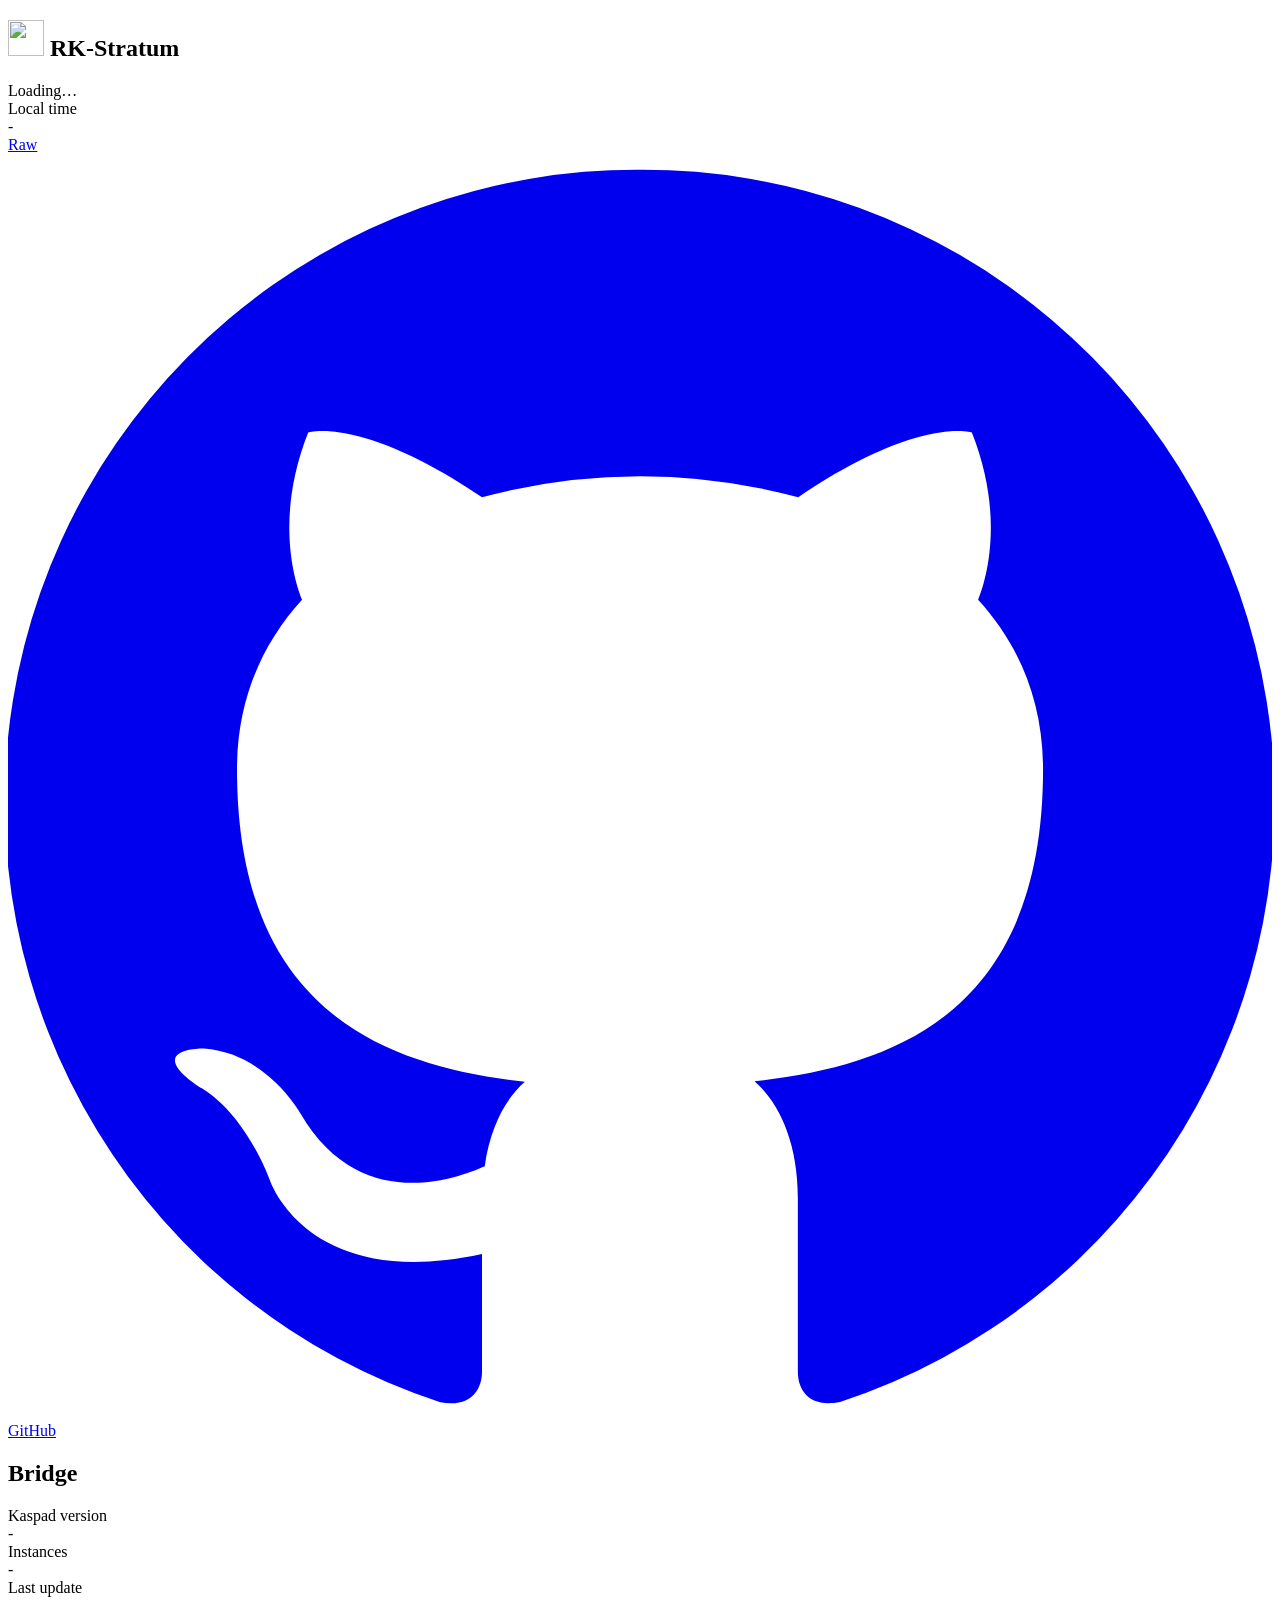
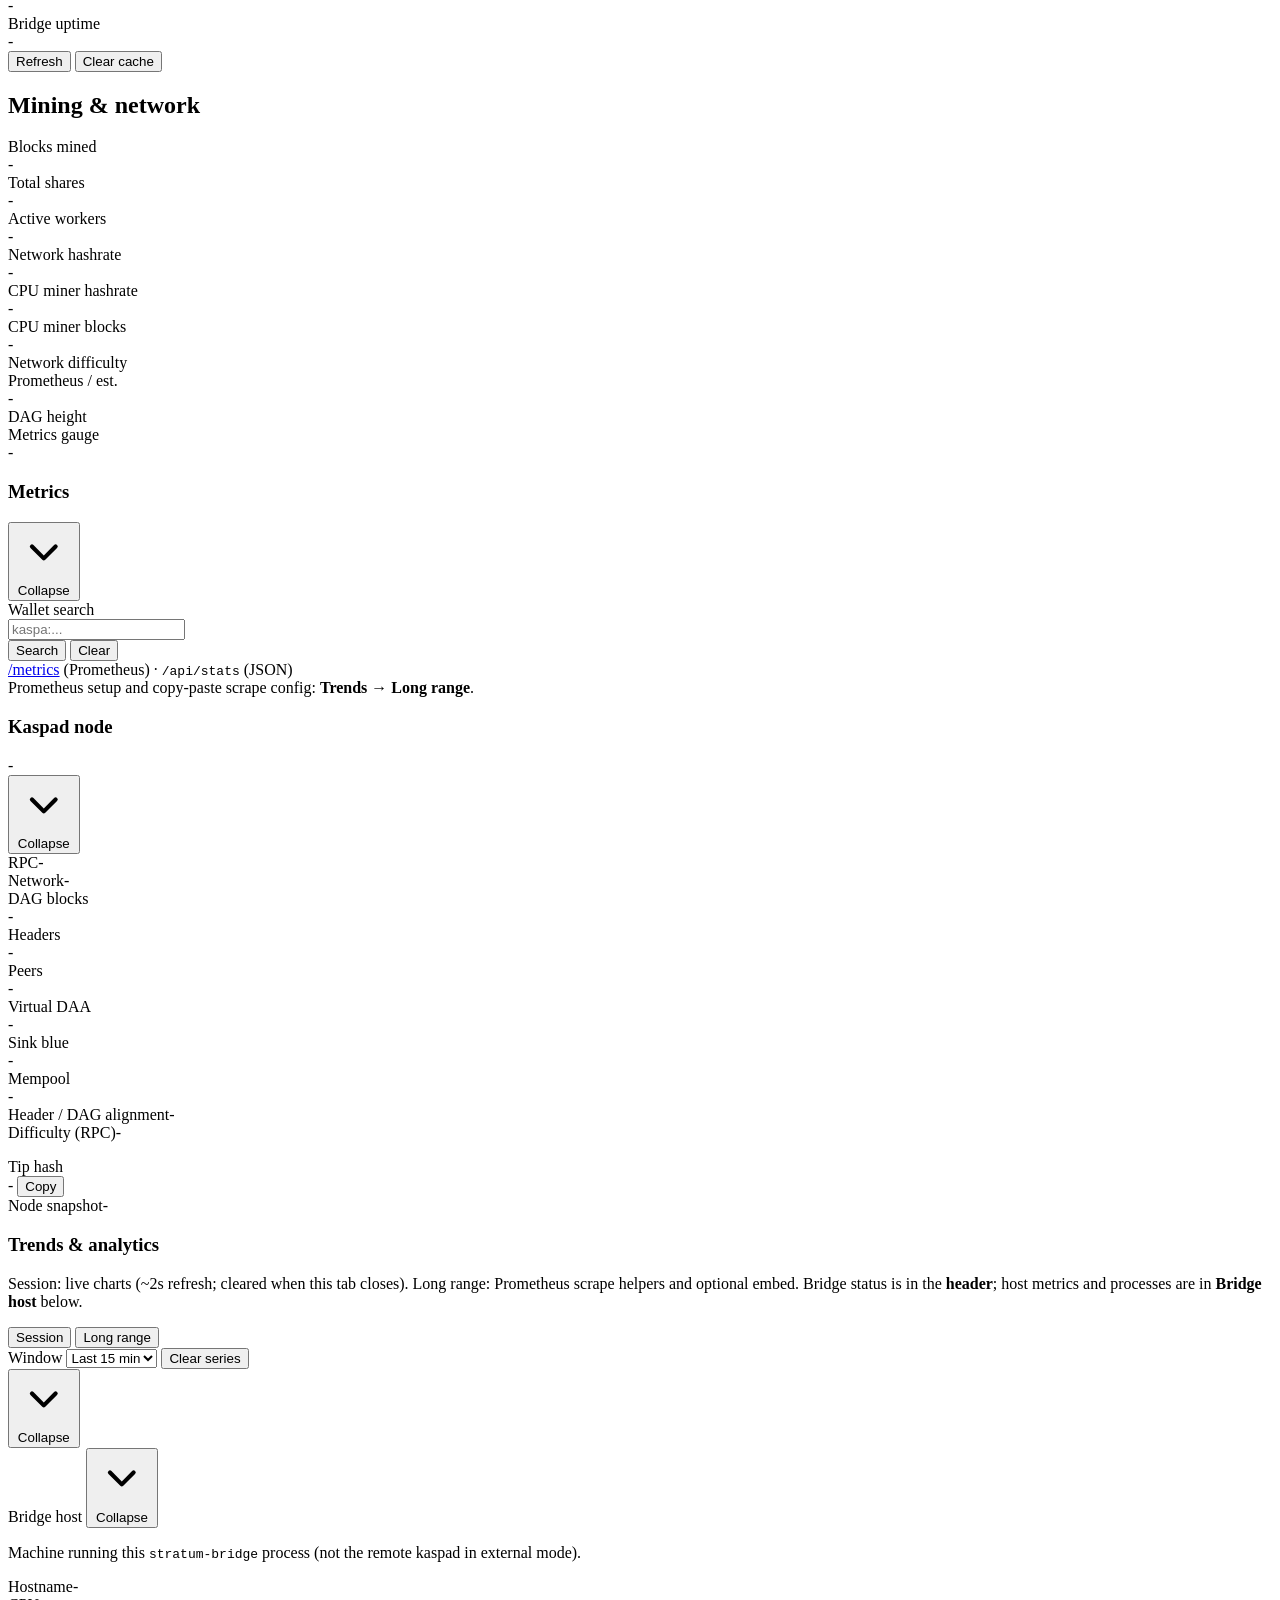
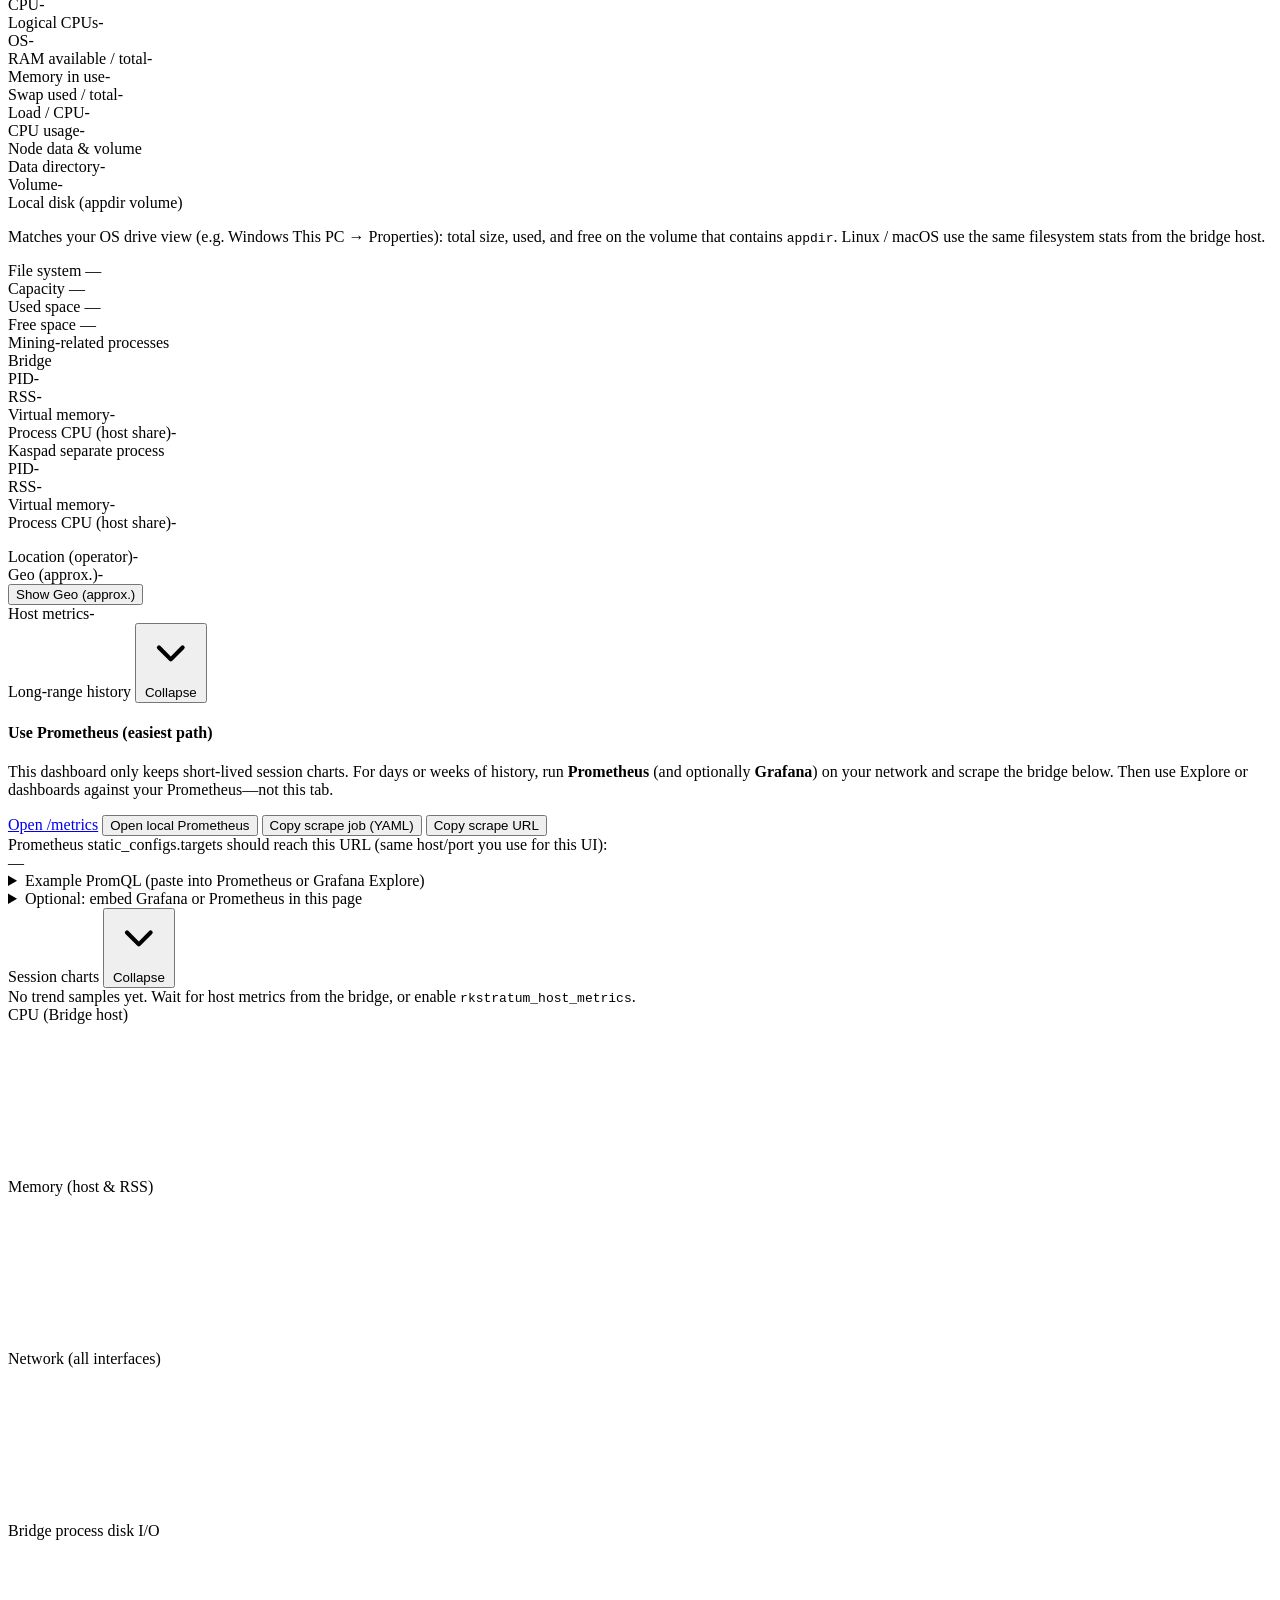
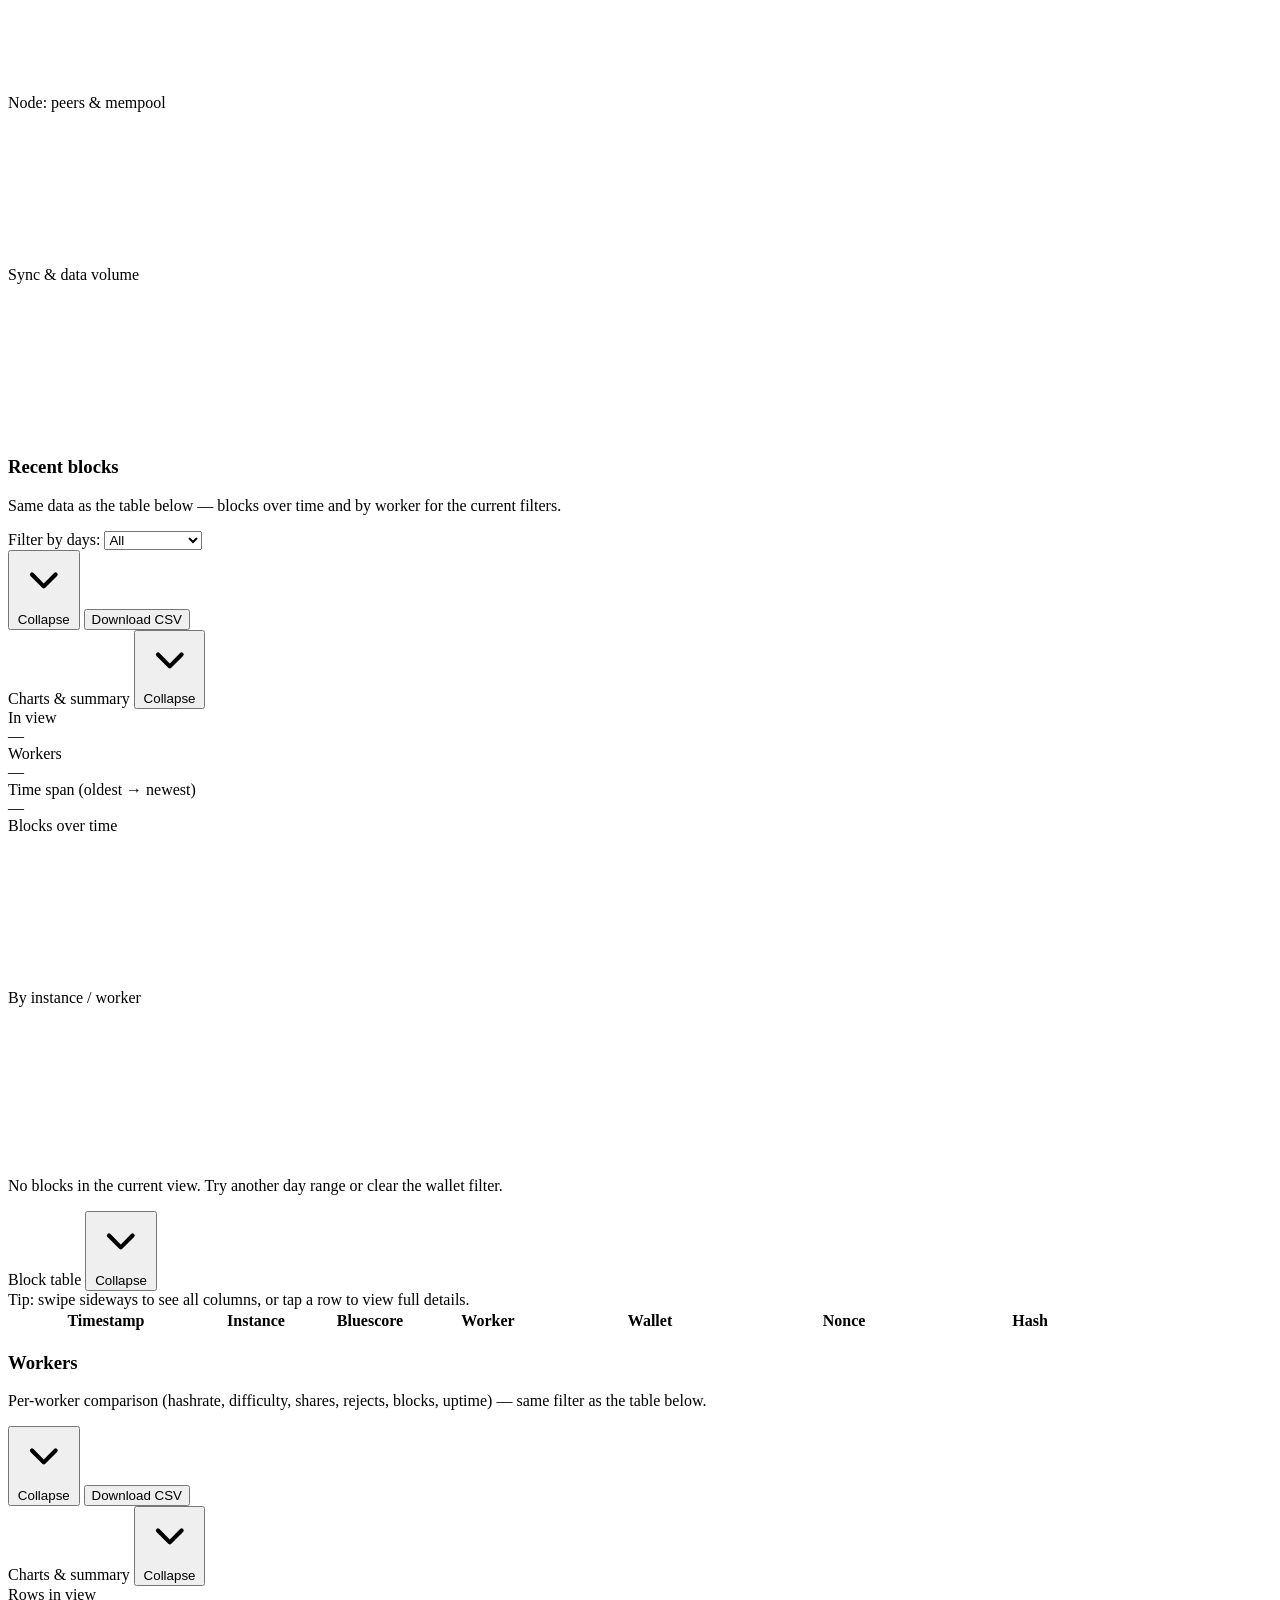
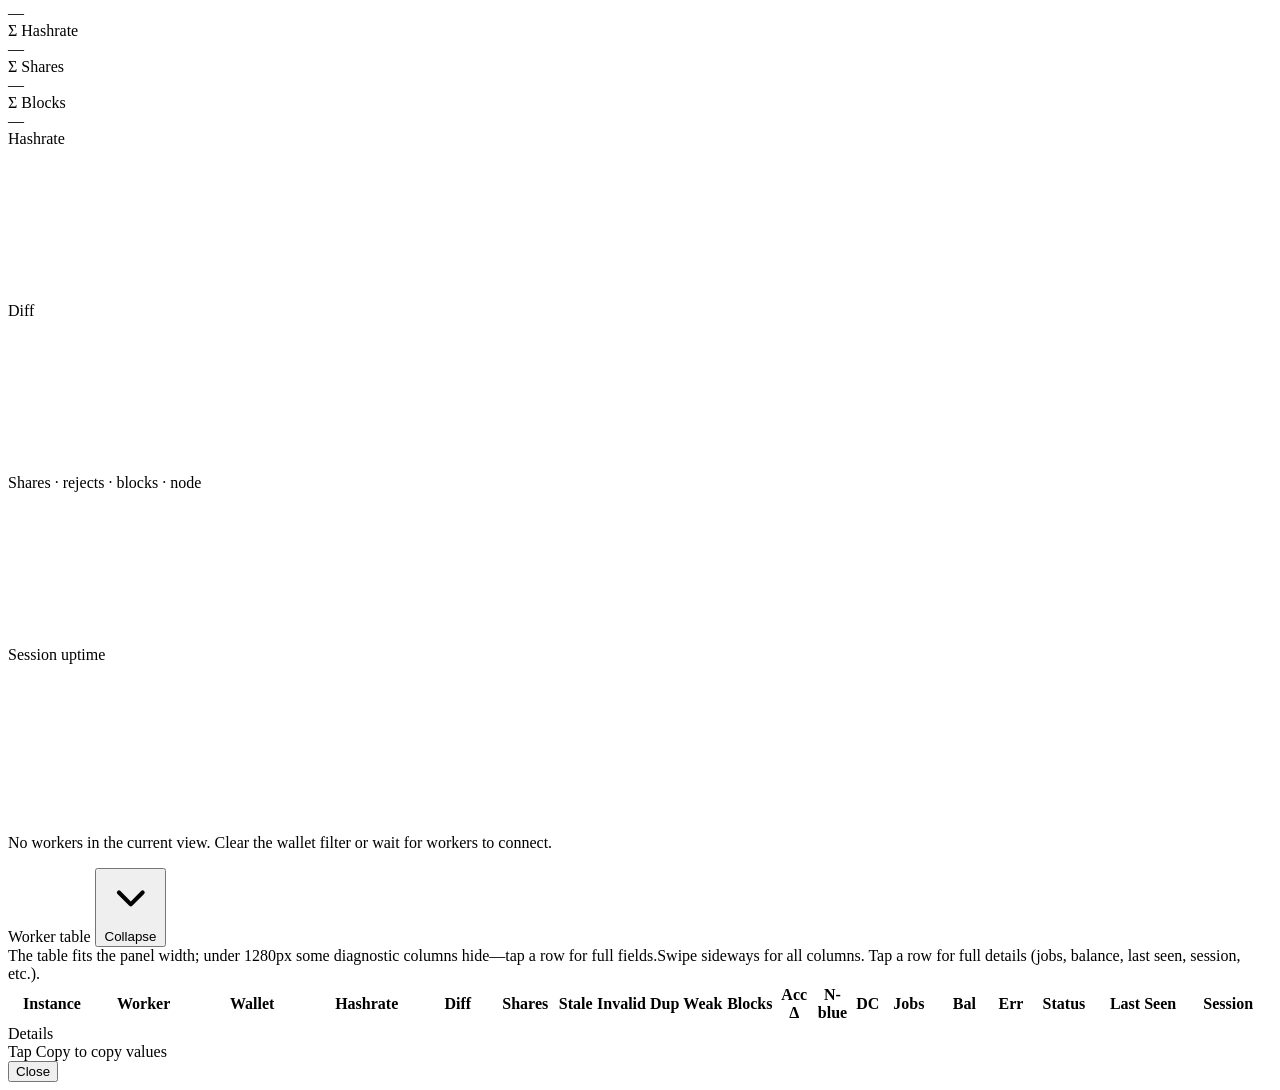
==== commit 2336505c: "UI updates" ====
--- a/bridge/static/index.html
+++ b/bridge/static/index.html
@@ -675,53 +675,53 @@
               </button>
             </div>
             <div data-collapsible-body="workersTable">
-          <div class="sm:hidden text-xs text-gray-400 mb-2">Tip: swipe sideways to see all columns, or tap a row to view full details.</div>
+          <div class="text-xs text-gray-400 mb-2 max-w-prose"><span class="hidden sm:inline">The table fits the panel width; under 1280px some diagnostic columns hide—tap a row for full fields.</span><span class="sm:hidden">Swipe sideways for all columns. Tap a row for full details (jobs, balance, last seen, session, etc.).</span></div>
           <div class="table-wrap rk-workers-table-wrap" data-workers-table>
-            <table class="rk-workers-table min-w-[2000px] w-max text-sm">
+            <table class="rk-workers-table w-full min-w-0 text-xs sm:text-sm">
               <colgroup>
-                <col style="width: 6.5rem;" />
-                <col style="width: 9rem;" />
-                <col style="width: 13rem;" />
-                <col style="width: 9rem;" />
-                <col style="width: 7rem;" />
-                <col style="width: 4.25rem;" />
-                <col style="width: 4.25rem;" />
-                <col style="width: 4.25rem;" />
-                <col style="width: 4rem;" />
-                <col style="width: 4rem;" />
-                <col style="width: 4.25rem;" />
-                <col style="width: 4.25rem;" />
-                <col style="width: 4.5rem;" />
-                <col style="width: 4rem;" />
-                <col style="width: 4rem;" />
-                <col style="width: 5.5rem;" />
-                <col style="width: 4.25rem;" />
-                <col style="width: 5rem;" />
-                <col style="width: 8rem;" />
-                <col style="width: 8rem;" />
+                <col style="width: 7%;" />
+                <col style="width: 8%;" />
+                <col style="width: 10%;" />
+                <col style="width: 9%;" />
+                <col style="width: 6%;" />
+                <col style="width: 5%;" />
+                <col style="width: 3%;" />
+                <col style="width: 3%;" />
+                <col style="width: 2.5%;" />
+                <col style="width: 2.5%;" />
+                <col style="width: 4%;" />
+                <col style="width: 3%;" />
+                <col style="width: 3%;" />
+                <col style="width: 2.5%;" />
+                <col style="width: 4%;" />
+                <col style="width: 5%;" />
+                <col style="width: 2.5%;" />
+                <col style="width: 6%;" />
+                <col style="width: 7%;" />
+                <col style="width: 8.5%;" />
               </colgroup>
               <thead class="text-gray-400">
                 <tr class="border-b border-card">
-                  <th class="text-left py-2 pr-3">Instance</th>
-                  <th class="text-left py-2 pr-3">Worker</th>
-                  <th class="text-left py-2 pr-3">Wallet</th>
-                  <th class="text-left py-2 pr-3">Hashrate</th>
-                  <th class="text-left py-2 pr-3">Diff</th>
-                  <th class="text-left py-2 pr-3">Shares</th>
-                  <th class="text-left py-2 pr-3">Stale</th>
-                  <th class="text-left py-2 pr-3">Invalid</th>
-                  <th class="text-left py-2 pr-3" title="Duplicate shares">Dup</th>
-                  <th class="text-left py-2 pr-3" title="Weak shares">Weak</th>
-                  <th class="text-left py-2 pr-3">Blocks</th>
-                  <th class="text-left py-2 pr-3" title="Blocks accepted by node">Acc Δ</th>
-                  <th class="text-left py-2 pr-3" title="Blocks not confirmed blue">N-blue</th>
-                  <th class="text-left py-2 pr-3" title="Disconnects">DC</th>
-                  <th class="text-left py-2 pr-3" title="Jobs sent">Jobs</th>
-                  <th class="text-left py-2 pr-3" title="Wallet balance (KAS)">Bal</th>
-                  <th class="text-left py-2 pr-3" title="Errors (all types)">Err</th>
-                  <th class="text-left py-2 pr-3">Status</th>
-                  <th class="text-left py-2 pr-3">Last Seen</th>
-                  <th class="text-left py-2 pr-3">Session Uptime</th>
+                  <th class="text-left py-2">Instance</th>
+                  <th class="text-left py-2">Worker</th>
+                  <th class="text-left py-2">Wallet</th>
+                  <th class="text-left py-2">Hashrate</th>
+                  <th class="text-left py-2">Diff</th>
+                  <th class="text-left py-2">Shares</th>
+                  <th class="text-left py-2 rk-wt-aux" title="Hidden on smaller screens; open row for details">Stale</th>
+                  <th class="text-left py-2 rk-wt-aux" title="Hidden on smaller screens; open row for details">Invalid</th>
+                  <th class="text-left py-2 rk-wt-aux" title="Duplicate shares">Dup</th>
+                  <th class="text-left py-2 rk-wt-aux" title="Weak shares">Weak</th>
+                  <th class="text-left py-2">Blocks</th>
+                  <th class="text-left py-2 rk-wt-aux" title="Blocks accepted by node">Acc Δ</th>
+                  <th class="text-left py-2 rk-wt-aux" title="Blocks not confirmed blue">N-blue</th>
+                  <th class="text-left py-2 rk-wt-aux" title="Disconnects">DC</th>
+                  <th class="text-left py-2 rk-wt-phone-hide" title="Jobs sent; hidden on small phones—see row details">Jobs</th>
+                  <th class="text-left py-2 rk-wt-phone-hide" title="Balance; hidden on small phones—see row details">Bal</th>
+                  <th class="text-left py-2 rk-wt-aux" title="Errors (all types)">Err</th>
+                  <th class="text-left py-2">Status</th>
+                  <th class="text-left py-2 rk-wt-phone-hide" title="Hidden on small phones—see row details">Last Seen</th>
+                  <th class="text-left py-2 rk-wt-phone-hide" title="Hidden on small phones—see row details">Session</th>
                 </tr>
               </thead>
               <tbody id="workersBody" class="text-gray-200"></tbody>
